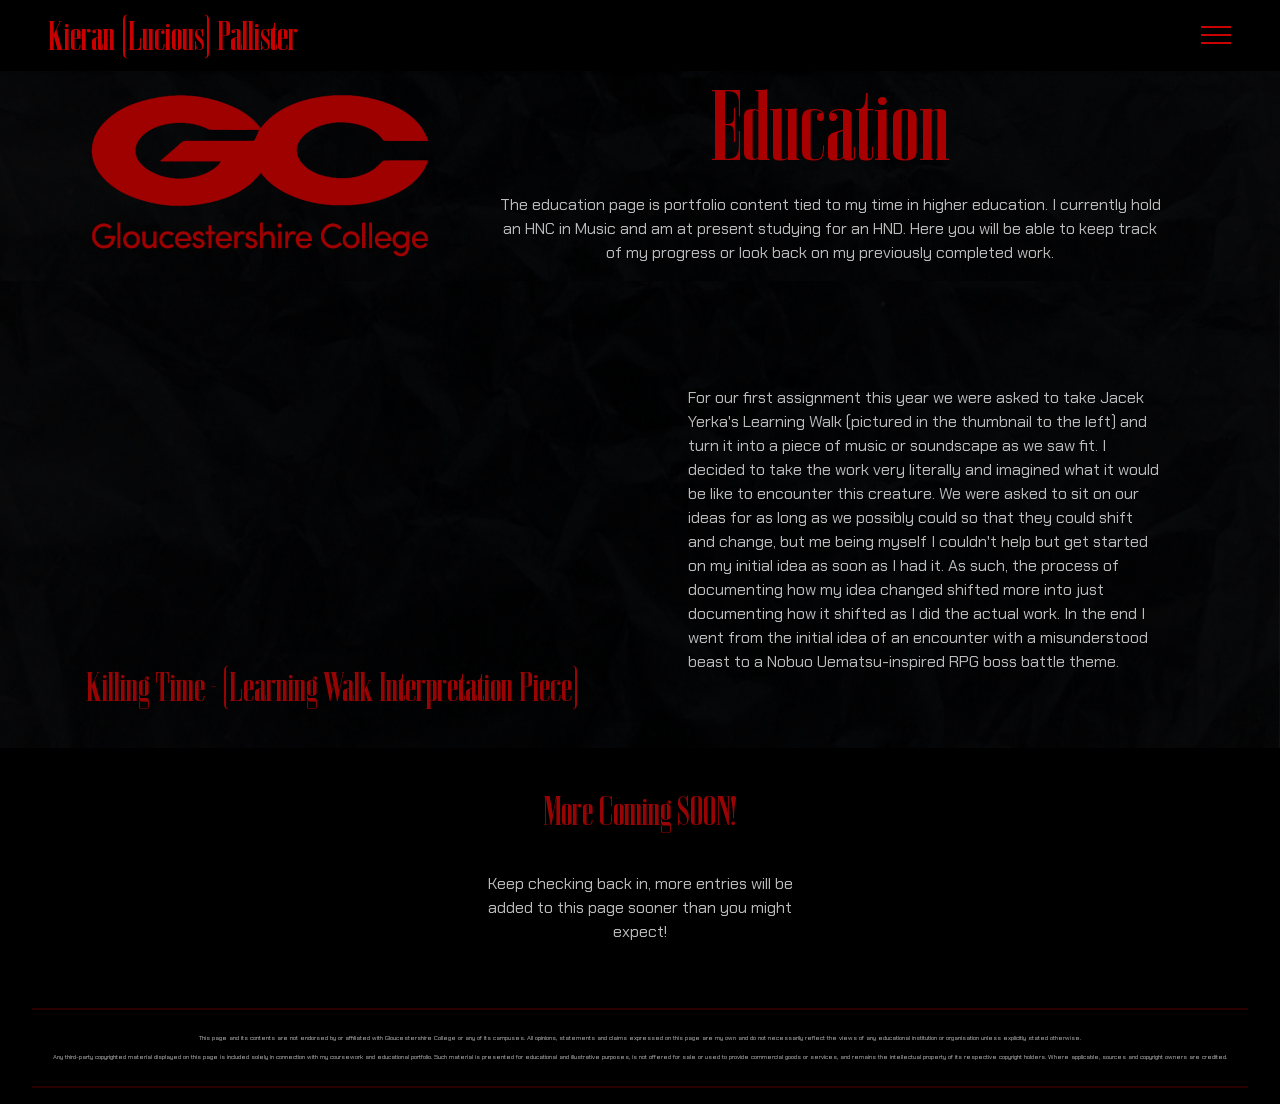
==== Education.html @ 6391ea25 "Add files via upload" ====
<!DOCTYPE html>
<html  >
<head>
  <!-- Site made with Mobirise Website Builder v6.1.12, https://mobirise.com -->
  <meta charset="UTF-8">
  <meta http-equiv="X-UA-Compatible" content="IE=edge">
  <meta name="generator" content="Mobirise v6.1.12, mobirise.com">
  <meta name="viewport" content="width=device-width, initial-scale=1, minimum-scale=1">
  <link rel="shortcut icon" href="assets/images/still20of20me20idk-1266x1379-128x139.png" type="image/x-icon">
  <meta name="description" content="">
  
  
  <title>Kieran (Lucious) Pallister - Education</title>
  <link rel="stylesheet" href="assets/bootstrap/css/bootstrap.min.css">
  <link rel="stylesheet" href="assets/parallax/jarallax.css">
  <link rel="stylesheet" href="assets/animatecss/animate.css">
  <link rel="stylesheet" href="assets/dropdown/css/style.css">
  <link rel="stylesheet" href="assets/socicon/css/styles.css">
  <link rel="stylesheet" href="assets/theme/css/style.css">
  <link href="assets/fonts/style.css" rel="stylesheet">
  <link rel="preload" href="https://fonts.googleapis.com/css?family=Lexend:100,200,300,400,500,600,700,800,900&display=swap" as="style" onload="this.onload=null;this.rel='stylesheet'">
  <noscript><link rel="stylesheet" href="https://fonts.googleapis.com/css?family=Lexend:100,200,300,400,500,600,700,800,900&display=swap"></noscript>
  <link rel="preload" href="https://fonts.googleapis.com/css?family=Chakra+Petch:300,300i,400,400i,500,500i,600,600i,700,700i&display=swap" as="style" onload="this.onload=null;this.rel='stylesheet'">
  <noscript><link rel="stylesheet" href="https://fonts.googleapis.com/css?family=Chakra+Petch:300,300i,400,400i,500,500i,600,600i,700,700i&display=swap"></noscript>
  <link rel="preload" as="style" href="assets/mobirise/css/mbr-additional.css?v=nL3v9L"><link rel="stylesheet" href="assets/mobirise/css/mbr-additional.css?v=nL3v9L" type="text/css">

  
  
  
</head>
<body>
  
  <section data-bs-version="5.1" class="menu menu1 cid-vyr5ppxVl5" once="menu" id="menu1-t">
    

    <nav class="navbar navbar-dropdown collapsed">
        <div class="container-fluid">
            <div class="navbar-brand">
                
                <span class="navbar-caption-wrap"><a class="navbar-caption text-primary smaller-title">Kieran (Lucious) Pallister</a></span>
            </div>
            <button class="navbar-toggler" type="button" data-toggle="collapse" data-bs-toggle="collapse" data-target="#navbarSupportedContent" data-bs-target="#navbarSupportedContent" aria-controls="navbarNavAltMarkup" aria-expanded="false" aria-label="Toggle navigation">
                <div class="hamburger">
                    <span></span>
                    <span></span>
                    <span></span>
                    <span></span>
                </div>
            </button>
            <div class="collapse navbar-collapse" id="navbarSupportedContent">
                <ul class="navbar-nav nav-dropdown nav-right" data-app-modern-menu="true"><li class="nav-item"><a class="nav-link link text-primary display-7" href="index.html">Home</a></li>
                    <li class="nav-item"><a class="nav-link link text-primary display-7" href="Portfolio.html">Portfolio</a></li><li class="nav-item"><a class="nav-link link text-primary display-7" href="Education.html">Education</a></li></ul>
                
                
            </div>
        </div>
    </nav>
</section>

<section data-bs-version="5.1" class="header11 cid-vyrg77i2IG" id="header11-11">

    

    
    <div class="mbr-overlay" style="opacity: 0.7; background-color: rgb(0, 0, 0);"></div>

    <div class="container">
        <div class="row justify-content-center">
            <div class="col-12 col-md-4 image-wrapper">
                <img class="w-100" src="assets/images/red20gloscol20logo-696x342.webp" alt="Mobirise Website Builder">
            </div>
            <div class="col-12 col-md">
                <div class="text-wrapper text-center">
                    <h1 class="mbr-section-title mbr-fonts-style mb-3 display-1">
                        <strong>Education</strong></h1>
                    <p class="mbr-text mbr-fonts-style display-7">The education page is portfolio content tied to my time in higher education. I currently hold an HNC in Music and am at present studying for an HND. Here you will be able to keep track of my progress or look back on my previously completed work.</p>
                    
                </div>
            </div>
        </div>
    </div>
</section>

<section data-bs-version="5.1" class="video4 cid-vyr5ppi8kn mbr-parallax-background" id="video4-s">
    
    
    <div class="mbr-overlay" style="opacity: 0.7; background-color: rgb(0, 0, 0);"></div>
    <div class="container">
        <div class="title-wrapper mb-5">
            
        </div>
        <div class="row align-items-center">
            <div class="col-12 col-lg-6 video-block">
                <div class="video-wrapper"><iframe class="mbr-embedded-video" src="https://www.youtube.com/embed/P7CP926nha8?rel=0&amp;amp;&amp;showinfo=0&amp;autoplay=0&amp;loop=1&amp;playlist=P7CP926nha8" width="1280" height="720" frameborder="0" allowfullscreen></iframe></div>
                <p class="mbr-description pt-2 mbr-fonts-style smaller-title">Killing Time - (Learning Walk Interpretation Piece)</p>
            </div>
            <div class="col-12 col-lg">
                <div class="text-wrapper">
                    
                    <p class="mbr-text mbr-fonts-style display-7">For our first assignment this year we were asked to take Jacek Yerka's Learning Walk (pictured in the thumbnail to the left) and turn it into a piece of music or soundscape as we saw fit. I decided to take the work very literally and imagined what it would be like to encounter this creature. We were asked to sit on our ideas for as long as we possibly could so that they could shift and change, but me being myself I couldn't help but get started on my initial idea as soon as I had it. As such, the process of documenting how my idea changed shifted more into just documenting how it shifted as I did the actual work. In the end I went from the initial idea of an encounter with a misunderstood beast to a Nobuo Uematsu-inspired RPG boss battle theme.</p>
                </div>
            </div>
        </div>
    </div>
</section>

<section data-bs-version="5.1" class="content4 cid-vyriwwoJQf" id="content4-12">
    

    
    
    <div class="container">
        <div class="row justify-content-center">
            <div class="title col-md-12 col-lg-4">
                <h3 class="mbr-section-title mbr-fonts-style align-center mb-4 smaller-title"><strong>More Coming SOON!</strong></h3>
                <h4 class="mbr-section-subtitle align-center mbr-fonts-style mb-4 display-7">Keep checking back in, more entries will be added to this page sooner than you might expect!</h4>
                
            </div>
        </div>
    </div>
</section>

<section data-bs-version="5.1" class="content6 cid-vyrdEndPKP" id="content6-10">
    
    <div class="container-fluid">
        <div class="row justify-content-center">
            <div class="col-md-12 col-lg-12">
                <hr class="line">
                <p class="mbr-text align-center mbr-fonts-style my-4 legal-text">This page and its contents are not endorsed by or affiliated with Gloucestershire College or any of its campuses. All opinions, statements and claims expressed on this page are my own and do not necessarily reflect the views of any educational institution or organisation unless explicitly stated otherwise.
<br>
<br>Any third-party copyrighted material displayed on this page is included solely in connection with my coursework and educational portfolio. Such material is presented for educational and illustrative purposes, is not offered for sale or used to provide commercial goods or services, and remains the intellectual property of its respective copyright holders. Where applicable, sources and copyright owners are credited.</p>
                <hr class="line">
            </div>
        </div>
    </div>
</section><script src="assets/bootstrap/js/bootstrap.bundle.min.js"></script>  <script src="assets/parallax/jarallax.js"></script>  <script src="assets/smoothscroll/smooth-scroll.js"></script>  <script src="assets/ytplayer/index.js"></script>  <script src="assets/playervimeo/vimeo_player.js"></script>  <script src="assets/dropdown/js/navbar-dropdown.js"></script>  <script src="assets/theme/js/script.js"></script>  
  
  
 <div id="scrollToTop" class="scrollToTop mbr-arrow-up"><a style="text-align: center;"><i class="mbr-arrow-up-icon mbr-arrow-up-icon-cm cm-icon cm-icon-smallarrow-up"></i></a></div>
    <input name="animation" type="hidden">
  </body>
</html>
---- assets/parallax/jarallax.css ----
.jarallax {
    position: relative;
    z-index: 0;
}
.jarallax > .jarallax-img {
    position: absolute;
    object-fit: cover;
    /* support for plugin https://github.com/bfred-it/object-fit-images */
    font-family: 'object-fit: cover;';
    top: 0;
    left: 0;
    width: 100%;
    height: 100%;
    z-index: -1;
}
---- assets/dropdown/css/style.css ----
.navbar-dropdown {
  left: 0;
  padding: 0;
  position: absolute;
  right: 0;
  top: 0;
  transition: all 0.45s ease;
  z-index: 1030;
  background: #282828; }
  .navbar-dropdown .navbar-logo {
    margin-right: 0.8rem;
    transition: margin 0.3s ease-in-out;
    vertical-align: middle; }
    .navbar-dropdown .navbar-logo img {
      height: 3.125rem;
      transition: all 0.3s ease-in-out; }
    .navbar-dropdown .navbar-logo.mbr-iconfont {
      font-size: 3.125rem;
      line-height: 3.125rem; }
  .navbar-dropdown .navbar-caption {
    font-weight: 700;
    white-space: normal;
    vertical-align: -4px;
    line-height: 3.125rem !important; }
    .navbar-dropdown .navbar-caption, .navbar-dropdown .navbar-caption:hover {
      color: inherit;
      text-decoration: none; }
  .navbar-dropdown .mbr-iconfont + .navbar-caption {
    vertical-align: -1px; }
  .navbar-dropdown.navbar-fixed-top {
    position: fixed; }
  .navbar-dropdown .navbar-brand span {
    vertical-align: -4px; }
  .navbar-dropdown.bg-color.transparent {
    background: none; }
  .navbar-dropdown.navbar-short .navbar-brand {
    padding: 0.625rem 0; }
    .navbar-dropdown.navbar-short .navbar-brand span {
      vertical-align: -1px; }
  .navbar-dropdown.navbar-short .navbar-caption {
    line-height: 2.375rem !important;
    vertical-align: -2px; }
  .navbar-dropdown.navbar-short .navbar-logo {
    margin-right: 0.5rem; }
    .navbar-dropdown.navbar-short .navbar-logo img {
      height: 2.375rem; }
    .navbar-dropdown.navbar-short .navbar-logo.mbr-iconfont {
      font-size: 2.375rem;
      line-height: 2.375rem; }
  .navbar-dropdown.navbar-short .mbr-table-cell {
    height: 3.625rem; }
  .navbar-dropdown .navbar-close {
    left: 0.6875rem;
    position: fixed;
    top: 0.75rem;
    z-index: 1000; }
  .navbar-dropdown .hamburger-icon {
    content: "";
    display: inline-block;
    vertical-align: middle;
    width: 16px;
    -webkit-box-shadow: 0 -6px 0 1px #282828,0 0 0 1px #282828,0 6px 0 1px #282828;
    -moz-box-shadow: 0 -6px 0 1px #282828,0 0 0 1px #282828,0 6px 0 1px #282828;
    box-shadow: 0 -6px 0 1px #282828,0 0 0 1px #282828,0 6px 0 1px #282828; }

.dropdown-menu .dropdown-toggle[data-toggle="dropdown-submenu"]::after {
  border-bottom: 0.35em solid transparent;
  border-left: 0.35em solid;
  border-right: 0;
  border-top: 0.35em solid transparent;
  margin-left: 0.3rem; }

.dropdown-menu .dropdown-item:focus {
  outline: 0; }

.nav-dropdown {
  font-size: 0.75rem;
  font-weight: 500;
  height: auto !important; }
  .nav-dropdown .nav-btn {
    padding-left: 1rem; }
  .nav-dropdown .link {
    margin: .667em 1.667em;
    font-weight: 500;
    padding: 0;
    transition: color .2s ease-in-out; }
    .nav-dropdown .link.dropdown-toggle {
      margin-right: 2.583em; }
      .nav-dropdown .link.dropdown-toggle::after {
        margin-left: .25rem;
        border-top: 0.35em solid;
        border-right: 0.35em solid transparent;
        border-left: 0.35em solid transparent;
        border-bottom: 0; }
      .nav-dropdown .link.dropdown-toggle[aria-expanded="true"] {
        margin: 0;
        padding: 0.667em 3.263em  0.667em 1.667em; }
  .nav-dropdown .link::after,
  .nav-dropdown .dropdown-item::after {
    color: inherit; }
  .nav-dropdown .btn {
    font-size: 0.75rem;
    font-weight: 700;
    letter-spacing: 0;
    margin-bottom: 0;
    padding-left: 1.25rem;
    padding-right: 1.25rem; }
  .nav-dropdown .dropdown-menu {
    border-radius: 0;
    border: 0;
    left: 0;
    margin: 0;
    padding-bottom: 1.25rem;
    padding-top: 1.25rem;
    position: relative; }
  .nav-dropdown .dropdown-submenu {
    margin-left: 0.125rem;
    top: 0; }
  .nav-dropdown .dropdown-item {
    font-weight: 500;
    line-height: 2;
    padding: 0.3846em 4.615em 0.3846em 1.5385em;
    position: relative;
    transition: color .2s ease-in-out, background-color .2s ease-in-out; }
    .nav-dropdown .dropdown-item::after {
      margin-top: -0.3077em;
      position: absolute;
      right: 1.1538em;
      top: 50%; }
    .nav-dropdown .dropdown-item:focus, .nav-dropdown .dropdown-item:hover {
      background: none; }

@media (max-width: 767px) {
  .nav-dropdown.navbar-toggleable-sm {
    bottom: 0;
    display: none;
    left: 0;
    overflow-x: hidden;
    position: fixed;
    top: 0;
    transform: translateX(-100%);
    -ms-transform: translateX(-100%);
    -webkit-transform: translateX(-100%);
    width: 18.75rem;
    z-index: 999; } }
.nav-dropdown.navbar-toggleable-xl {
  bottom: 0;
  display: none;
  left: 0;
  overflow-x: hidden;
  position: fixed;
  top: 0;
  transform: translateX(-100%);
  -ms-transform: translateX(-100%);
  -webkit-transform: translateX(-100%);
  width: 18.75rem;
  z-index: 999; }

.nav-dropdown-sm {
  display: block !important;
  overflow-x: hidden;
  overflow: auto;
  padding-top: 3.875rem; }
  .nav-dropdown-sm::after {
    content: "";
    display: block;
    height: 3rem;
    width: 100%; }
  .nav-dropdown-sm.collapse.in ~ .navbar-close {
    display: block !important; }
  .nav-dropdown-sm.collapsing, .nav-dropdown-sm.collapse.in {
    transform: translateX(0);
    -ms-transform: translateX(0);
    -webkit-transform: translateX(0);
    transition: all 0.25s ease-out;
    -webkit-transition: all 0.25s ease-out;
    background: #282828; }
  .nav-dropdown-sm.collapsing[aria-expanded="false"] {
    transform: translateX(-100%);
    -ms-transform: translateX(-100%);
    -webkit-transform: translateX(-100%); }
  .nav-dropdown-sm .nav-item {
    display: block;
    margin-left: 0 !important;
    padding-left: 0; }
  .nav-dropdown-sm .link,
  .nav-dropdown-sm .dropdown-item {
    border-top: 1px dotted rgba(255, 255, 255, 0.1);
    font-size: 0.8125rem;
    line-height: 1.6;
    margin: 0 !important;
    padding: 0.875rem 2.4rem 0.875rem 1.5625rem !important;
    position: relative;
    white-space: normal; }
    .nav-dropdown-sm .link:focus, .nav-dropdown-sm .link:hover,
    .nav-dropdown-sm .dropdown-item:focus,
    .nav-dropdown-sm .dropdown-item:hover {
      background: rgba(0, 0, 0, 0.2) !important;
      color: #c0a375; }
  .nav-dropdown-sm .nav-btn {
    position: relative;
    padding: 1.5625rem 1.5625rem 0 1.5625rem; }
    .nav-dropdown-sm .nav-btn::before {
      border-top: 1px dotted rgba(255, 255, 255, 0.1);
      content: "";
      left: 0;
      position: absolute;
      top: 0;
      width: 100%; }
    .nav-dropdown-sm .nav-btn + .nav-btn {
      padding-top: 0.625rem; }
      .nav-dropdown-sm .nav-btn + .nav-btn::before {
        display: none; }
  .nav-dropdown-sm .btn {
    padding: 0.625rem 0; }
  .nav-dropdown-sm .dropdown-toggle[data-toggle="dropdown-submenu"]::after {
    margin-left: .25rem;
    border-top: 0.35em solid;
    border-right: 0.35em solid transparent;
    border-left: 0.35em solid transparent;
    border-bottom: 0; }
  .nav-dropdown-sm .dropdown-toggle[data-toggle="dropdown-submenu"][aria-expanded="true"]::after {
    border-top: 0;
    border-right: 0.35em solid transparent;
    border-left: 0.35em solid transparent;
    border-bottom: 0.35em solid; }
  .nav-dropdown-sm .dropdown-menu {
    margin: 0;
    padding: 0;
    position: relative;
    top: 0;
    left: 0;
    width: 100%;
    border: 0;
    float: none;
    border-radius: 0;
    background: none; }
  .nav-dropdown-sm .dropdown-submenu {
    left: 100%;
    margin-left: 0.125rem;
    margin-top: -1.25rem;
    top: 0; }

.navbar-toggleable-sm .nav-dropdown .dropdown-menu {
  position: absolute; }

.navbar-toggleable-sm .nav-dropdown .dropdown-submenu {
  left: 100%;
  margin-left: 0.125rem;
  margin-top: -1.25rem;
  top: 0; }

.navbar-toggleable-sm.opened .nav-dropdown .dropdown-menu {
  position: relative; }

.navbar-toggleable-sm.opened .nav-dropdown .dropdown-submenu {
  left: 0;
  margin-left: 00rem;
  margin-top: 0rem;
  top: 0; }

.is-builder .nav-dropdown.collapsing {
  transition: none !important; }
---- assets/socicon/css/styles.css ----
@charset "UTF-8";

@font-face {
  font-family: 'Socicon';
  src:  url('../fonts/socicon.eot');
  src:  url('../fonts/socicon.eot?#iefix') format('embedded-opentype'),
    url('../fonts/socicon.woff2') format('woff2'),
    url('../fonts/socicon.ttf') format('truetype'),
    url('../fonts/socicon.woff') format('woff'),
    url('../fonts/socicon.svg#socicon') format('svg');
  font-weight: normal;
  font-style: normal;
  font-display: swap;
}

[data-icon]:before {
  font-family: "socicon" !important;
  content: attr(data-icon);
  font-style: normal !important;
  font-weight: normal !important;
  font-variant: normal !important;
  text-transform: none !important;
  speak: none;
  line-height: 1;
  -webkit-font-smoothing: antialiased;
  -moz-osx-font-smoothing: grayscale;
}

[class^="socicon-"], [class*=" socicon-"] {
  /* use !important to prevent issues with browser extensions that change fonts */
  font-family: 'Socicon' !important;
  speak: none;
  font-style: normal;
  font-weight: normal;
  font-variant: normal;
  text-transform: none;
  line-height: 1;

  /* Better Font Rendering =========== */
  -webkit-font-smoothing: antialiased;
  -moz-osx-font-smoothing: grayscale;
}

.socicon-500px:before {
  content: "\e000";
}
.socicon-8tracks:before {
  content: "\e001";
}
.socicon-airbnb:before {
  content: "\e002";
}
.socicon-alliance:before {
  content: "\e003";
}
.socicon-amazon:before {
  content: "\e004";
}
.socicon-amplement:before {
  content: "\e005";
}
.socicon-android:before {
  content: "\e006";
}
.socicon-angellist:before {
  content: "\e007";
}
.socicon-apple:before {
  content: "\e008";
}
.socicon-appnet:before {
  content: "\e009";
}
.socicon-baidu:before {
  content: "\e00a";
}
.socicon-bandcamp:before {
  content: "\e00b";
}
.socicon-battlenet:before {
  content: "\e00c";
}
.socicon-mixer:before {
  content: "\e00d";
}
.socicon-bebee:before {
  content: "\e00e";
}
.socicon-bebo:before {
  content: "\e00f";
}
.socicon-behance:before {
  content: "\e010";
}
.socicon-blizzard:before {
  content: "\e011";
}
.socicon-blogger:before {
  content: "\e012";
}
.socicon-buffer:before {
  content: "\e013";
}
.socicon-chrome:before {
  content: "\e014";
}
.socicon-coderwall:before {
  content: "\e015";
}
.socicon-curse:before {
  content: "\e016";
}
.socicon-dailymotion:before {
  content: "\e017";
}
.socicon-deezer:before {
  content: "\e018";
}
.socicon-delicious:before {
  content: "\e019";
}
.socicon-deviantart:before {
  content: "\e01a";
}
.socicon-diablo:before {
  content: "\e01b";
}
.socicon-digg:before {
  content: "\e01c";
}
.socicon-discord:before {
  content: "\e01d";
}
.socicon-disqus:before {
  content: "\e01e";
}
.socicon-douban:before {
  content: "\e01f";
}
.socicon-draugiem:before {
  content: "\e020";
}
.socicon-dribbble:before {
  content: "\e021";
}
.socicon-drupal:before {
  content: "\e022";
}
.socicon-ebay:before {
  content: "\e023";
}
.socicon-ello:before {
  content: "\e024";
}
.socicon-endomodo:before {
  content: "\e025";
}
.socicon-envato:before {
  content: "\e026";
}
.socicon-etsy:before {
  content: "\e027";
}
.socicon-facebook:before {
  content: "\e028";
}
.socicon-feedburner:before {
  content: "\e029";
}
.socicon-filmweb:before {
  content: "\e02a";
}
.socicon-firefox:before {
  content: "\e02b";
}
.socicon-flattr:before {
  content: "\e02c";
}
.socicon-flickr:before {
  content: "\e02d";
}
.socicon-formulr:before {
  content: "\e02e";
}
.socicon-forrst:before {
  content: "\e02f";
}
.socicon-foursquare:before {
  content: "\e030";
}
.socicon-friendfeed:before {
  content: "\e031";
}
.socicon-github:before {
  content: "\e032";
}
.socicon-goodreads:before {
  content: "\e033";
}
.socicon-google:before {
  content: "\e034";
}
.socicon-googlescholar:before {
  content: "\e035";
}
.socicon-googlegroups:before {
  content: "\e036";
}
.socicon-googlephotos:before {
  content: "\e037";
}
.socicon-googleplus:before {
  content: "\e038";
}
.socicon-grooveshark:before {
  content: "\e039";
}
.socicon-hackerrank:before {
  content: "\e03a";
}
.socicon-hearthstone:before {
  content: "\e03b";
}
.socicon-hellocoton:before {
  content: "\e03c";
}
.socicon-heroes:before {
  content: "\e03d";
}
.socicon-smashcast:before {
  content: "\e03e";
}
.socicon-horde:before {
  content: "\e03f";
}
.socicon-houzz:before {
  content: "\e040";
}
.socicon-icq:before {
  content: "\e041";
}
.socicon-identica:before {
  content: "\e042";
}
.socicon-imdb:before {
  content: "\e043";
}
.socicon-instagram:before {
  content: "\e044";
}
.socicon-issuu:before {
  content: "\e045";
}
.socicon-istock:before {
  content: "\e046";
}
.socicon-itunes:before {
  content: "\e047";
}
.socicon-keybase:before {
  content: "\e048";
}
.socicon-lanyrd:before {
  content: "\e049";
}
.socicon-lastfm:before {
  content: "\e04a";
}
.socicon-line:before {
  content: "\e04b";
}
.socicon-linkedin:before {
  content: "\e04c";
}
.socicon-livejournal:before {
  content: "\e04d";
}
.socicon-lyft:before {
  content: "\e04e";
}
.socicon-macos:before {
  content: "\e04f";
}
.socicon-mail:before {
  content: "\e050";
}
.socicon-medium:before {
  content: "\e051";
}
.socicon-meetup:before {
  content: "\e052";
}
.socicon-mixcloud:before {
  content: "\e053";
}
.socicon-modelmayhem:before {
  content: "\e054";
}
.socicon-mumble:before {
  content: "\e055";
}
.socicon-myspace:before {
  content: "\e056";
}
.socicon-newsvine:before {
  content: "\e057";
}
.socicon-nintendo:before {
  content: "\e058";
}
.socicon-npm:before {
  content: "\e059";
}
.socicon-odnoklassniki:before {
  content: "\e05a";
}
.socicon-openid:before {
  content: "\e05b";
}
.socicon-opera:before {
  content: "\e05c";
}
.socicon-outlook:before {
  content: "\e05d";
}
.socicon-overwatch:before {
  content: "\e05e";
}
.socicon-patreon:before {
  content: "\e05f";
}
.socicon-paypal:before {
  content: "\e060";
}
.socicon-periscope:before {
  content: "\e061";
}
.socicon-persona:before {
  content: "\e062";
}
.socicon-pinterest:before {
  content: "\e063";
}
.socicon-play:before {
  content: "\e064";
}
.socicon-player:before {
  content: "\e065";
}
.socicon-playstation:before {
  content: "\e066";
}
.socicon-pocket:before {
  content: "\e067";
}
.socicon-qq:before {
  content: "\e068";
}
.socicon-quora:before {
  content: "\e069";
}
.socicon-raidcall:before {
  content: "\e06a";
}
.socicon-ravelry:before {
  content: "\e06b";
}
.socicon-reddit:before {
  content: "\e06c";
}
.socicon-renren:before {
  content: "\e06d";
}
.socicon-researchgate:before {
  content: "\e06e";
}
.socicon-residentadvisor:before {
  content: "\e06f";
}
.socicon-reverbnation:before {
  content: "\e070";
}
.socicon-rss:before {
  content: "\e071";
}
.socicon-sharethis:before {
  content: "\e072";
}
.socicon-skype:before {
  content: "\e073";
}
.socicon-slideshare:before {
  content: "\e074";
}
.socicon-smugmug:before {
  content: "\e075";
}
.socicon-snapchat:before {
  content: "\e076";
}
.socicon-songkick:before {
  content: "\e077";
}
.socicon-soundcloud:before {
  content: "\e078";
}
.socicon-spotify:before {
  content: "\e079";
}
.socicon-stackexchange:before {
  content: "\e07a";
}
.socicon-stackoverflow:before {
  content: "\e07b";
}
.socicon-starcraft:before {
  content: "\e07c";
}
.socicon-stayfriends:before {
  content: "\e07d";
}
.socicon-steam:before {
  content: "\e07e";
}
.socicon-storehouse:before {
  content: "\e07f";
}
.socicon-strava:before {
  content: "\e080";
}
.socicon-streamjar:before {
  content: "\e081";
}
.socicon-stumbleupon:before {
  content: "\e082";
}
.socicon-swarm:before {
  content: "\e083";
}
.socicon-teamspeak:before {
  content: "\e084";
}
.socicon-teamviewer:before {
  content: "\e085";
}
.socicon-technorati:before {
  content: "\e086";
}
.socicon-telegram:before {
  content: "\e087";
}
.socicon-tripadvisor:before {
  content: "\e088";
}
.socicon-tripit:before {
  content: "\e089";
}
.socicon-triplej:before {
  content: "\e08a";
}
.socicon-tumblr:before {
  content: "\e08b";
}
.socicon-twitch:before {
  content: "\e08c";
}
.socicon-twitter:before {
  content: "\e08d";
}
.socicon-uber:before {
  content: "\e08e";
}
.socicon-ventrilo:before {
  content: "\e08f";
}
.socicon-viadeo:before {
  content: "\e090";
}
.socicon-viber:before {
  content: "\e091";
}
.socicon-viewbug:before {
  content: "\e092";
}
.socicon-vimeo:before {
  content: "\e093";
}
.socicon-vine:before {
  content: "\e094";
}
.socicon-vkontakte:before {
  content: "\e095";
}
.socicon-warcraft:before {
  content: "\e096";
}
.socicon-wechat:before {
  content: "\e097";
}
.socicon-weibo:before {
  content: "\e098";
}
.socicon-whatsapp:before {
  content: "\e099";
}
.socicon-wikipedia:before {
  content: "\e09a";
}
.socicon-windows:before {
  content: "\e09b";
}
.socicon-wordpress:before {
  content: "\e09c";
}
.socicon-wykop:before {
  content: "\e09d";
}
.socicon-xbox:before {
  content: "\e09e";
}
.socicon-xing:before {
  content: "\e09f";
}
.socicon-yahoo:before {
  content: "\e0a0";
}
.socicon-yammer:before {
  content: "\e0a1";
}
.socicon-yandex:before {
  content: "\e0a2";
}
.socicon-yelp:before {
  content: "\e0a3";
}
.socicon-younow:before {
  content: "\e0a4";
}
.socicon-youtube:before {
  content: "\e0a5";
}
.socicon-zapier:before {
  content: "\e0a6";
}
.socicon-zerply:before {
  content: "\e0a7";
}
.socicon-zomato:before {
  content: "\e0a8";
}
.socicon-zynga:before {
  content: "\e0a9";
}
.socicon-bluesky:before {
  content: "\e0aa";
}
.socicon-threads:before {
  content: "\e0ab";
}
.socicon-spreadshirt:before {
  content: "\e901";
}
.socicon-gamejolt:before {
  content: "\e902";
}
.socicon-trello:before {
  content: "\e903";
}
.socicon-tunein:before {
  content: "\e904";
}
.socicon-bloglovin:before {
  content: "\e905";
}
.socicon-gamewisp:before {
  content: "\e906";
}
.socicon-messenger:before {
  content: "\e907";
}
.socicon-pandora:before {
  content: "\e908";
}
.socicon-augment:before {
  content: "\e909";
}
.socicon-bitbucket:before {
  content: "\e90a";
}
.socicon-fyuse:before {
  content: "\e90b";
}
.socicon-yt-gaming:before {
  content: "\e90c";
}
.socicon-sketchfab:before {
  content: "\e90d";
}
.socicon-mobcrush:before {
  content: "\e90e";
}
.socicon-microsoft:before {
  content: "\e90f";
}
.socicon-realtor:before {
  content: "\e910";
}
.socicon-tidal:before {
  content: "\e911";
}
.socicon-qobuz:before {
  content: "\e912";
}
.socicon-natgeo:before {
  content: "\e913";
}
.socicon-mastodon:before {
  content: "\e914";
}
.socicon-unsplash:before {
  content: "\e915";
}
.socicon-homeadvisor:before {
  content: "\e916";
}
.socicon-angieslist:before {
  content: "\e917";
}
.socicon-codepen:before {
  content: "\e918";
}
.socicon-slack:before {
  content: "\e919";
}
.socicon-openaigym:before {
  content: "\e91a";
}
.socicon-logmein:before {
  content: "\e91b";
}
.socicon-fiverr:before {
  content: "\e91c";
}
.socicon-gotomeeting:before {
  content: "\e91d";
}
.socicon-aliexpress:before {
  content: "\e91e";
}
.socicon-guru:before {
  content: "\e91f";
}
.socicon-appstore:before {
  content: "\e920";
}
.socicon-homes:before {
  content: "\e921";
}
.socicon-zoom:before {
  content: "\e922";
}
.socicon-alibaba:before {
  content: "\e923";
}
.socicon-craigslist:before {
  content: "\e924";
}
.socicon-wix:before {
  content: "\e925";
}
.socicon-redfin:before {
  content: "\e926";
}
.socicon-googlecalendar:before {
  content: "\e927";
}
.socicon-shopify:before {
  content: "\e928";
}
.socicon-freelancer:before {
  content: "\e929";
}
.socicon-seedrs:before {
  content: "\e92a";
}
.socicon-bing:before {
  content: "\e92b";
}
.socicon-doodle:before {
  content: "\e92c";
}
.socicon-bonanza:before {
  content: "\e92d";
}
.socicon-squarespace:before {
  content: "\e92e";
}
.socicon-toptal:before {
  content: "\e92f";
}
.socicon-gust:before {
  content: "\e930";
}
.socicon-ask:before {
  content: "\e931";
}
.socicon-trulia:before {
  content: "\e932";
}
.socicon-loomly:before {
  content: "\e933";
}
.socicon-ghost:before {
  content: "\e934";
}
.socicon-upwork:before {
  content: "\e935";
}
.socicon-fundable:before {
  content: "\e936";
}
.socicon-booking:before {
  content: "\e937";
}
.socicon-googlemaps:before {
  content: "\e938";
}
.socicon-zillow:before {
  content: "\e939";
}
.socicon-niconico:before {
  content: "\e93a";
}
.socicon-toneden:before {
  content: "\e93b";
}
.socicon-crunchbase:before {
  content: "\e93c";
}
.socicon-homefy:before {
  content: "\e93d";
}
.socicon-calendly:before {
  content: "\e93e";
}
.socicon-livemaster:before {
  content: "\e93f";
}
.socicon-udemy:before {
  content: "\e940";
}
.socicon-codered:before {
  content: "\e941";
}
.socicon-origin:before {
  content: "\e942";
}
.socicon-nextdoor:before {
  content: "\e943";
}
.socicon-portfolio:before {
  content: "\e944";
}
.socicon-instructables:before {
  content: "\e945";
}
.socicon-gitlab:before {
  content: "\e946";
}
.socicon-hackernews:before {
  content: "\e947";
}
.socicon-smashwords:before {
  content: "\e948";
}
.socicon-kobo:before {
  content: "\e949";
}
.socicon-bookbub:before {
  content: "\e94a";
}
.socicon-mailru:before {
  content: "\e94b";
}
.socicon-moddb:before {
  content: "\e94c";
}
.socicon-indiedb:before {
  content: "\e94d";
}
.socicon-traxsource:before {
  content: "\e94e";
}
.socicon-gamefor:before {
  content: "\e94f";
}
.socicon-pixiv:before {
  content: "\e950";
}
.socicon-myanimelist:before {
  content: "\e951";
}
.socicon-blackberry:before {
  content: "\e952";
}
.socicon-wickr:before {
  content: "\e953";
}
.socicon-spip:before {
  content: "\e954";
}
.socicon-napster:before {
  content: "\e955";
}
.socicon-beatport:before {
  content: "\e956";
}
.socicon-hackerone:before {
  content: "\e957";
}
.socicon-internet:before {
  content: "\e958";
}
.socicon-ubuntu:before {
  content: "\e959";
}
.socicon-artstation:before {
  content: "\e95a";
}
.socicon-invision:before {
  content: "\e95b";
}
.socicon-torial:before {
  content: "\e95c";
}
.socicon-collectorz:before {
  content: "\e95d";
}
.socicon-seenthis:before {
  content: "\e95e";
}
.socicon-googleplaymusic:before {
  content: "\e95f";
}
.socicon-debian:before {
  content: "\e960";
}
.socicon-filmfreeway:before {
  content: "\e961";
}
.socicon-gnome:before {
  content: "\e962";
}
.socicon-itchio:before {
  content: "\e963";
}
.socicon-jamendo:before {
  content: "\e964";
}
.socicon-mix:before {
  content: "\e965";
}
.socicon-sharepoint:before {
  content: "\e966";
}
.socicon-tinder:before {
  content: "\e967";
}
.socicon-windguru:before {
  content: "\e968";
}
.socicon-cdbaby:before {
  content: "\e969";
}
.socicon-elementaryos:before {
  content: "\e96a";
}
.socicon-stage32:before {
  content: "\e96b";
}
.socicon-tiktok:before {
  content: "\e96c";
}
.socicon-gitter:before {
  content: "\e96d";
}
.socicon-letterboxd:before {
  content: "\e96e";
}
.socicon-threema:before {
  content: "\e96f";
}
.socicon-splice:before {
  content: "\e970";
}
.socicon-metapop:before {
  content: "\e971";
}
.socicon-naver:before {
  content: "\e972";
}
.socicon-remote:before {
  content: "\e973";
}
.socicon-flipboard:before {
  content: "\e974";
}
.socicon-googlehangouts:before {
  content: "\e975";
}
.socicon-dlive:before {
  content: "\e976";
}
.socicon-vsco:before {
  content: "\e977";
}
.socicon-stitcher:before {
  content: "\e978";
}
.socicon-avvo:before {
  content: "\e979";
}
.socicon-redbubble:before {
  content: "\e97a";
}
.socicon-society6:before {
  content: "\e97b";
}
.socicon-zazzle:before {
  content: "\e97c";
}
.socicon-eitaa:before {
  content: "\e97d";
}
.socicon-soroush:before {
  content: "\e97e";
}
.socicon-bale:before {
  content: "\e97f";
}
---- assets/theme/css/style.css ----
@charset "UTF-8";
section {
  background-color: #ffffff;
}

body {
  font-style: normal;
  line-height: 1.5;
  font-weight: 400;
  color: #232323;
  position: relative;
}

button {
  background-color: transparent;
  border-color: transparent;
}

section,
.container,
.container-fluid {
  position: relative;
  word-wrap: break-word;
}

a.mbr-iconfont:hover {
  text-decoration: none;
}

.article .lead p,
.article .lead ul,
.article .lead ol,
.article .lead pre,
.article .lead blockquote {
  margin-bottom: 0;
}

a {
  font-style: normal;
  font-weight: 400;
  cursor: pointer;
}
a, a:hover {
  text-decoration: none;
}

.mbr-section-title {
  font-style: normal;
  line-height: 1.3;
}

.mbr-section-subtitle {
  line-height: 1.3;
}

.mbr-text {
  font-style: normal;
  line-height: 1.7;
}

h1,
h2,
h3,
h4,
h5,
h6,
.display-1,
.display-2,
.display-4,
.display-5,
.display-7,
span,
p,
a {
  line-height: 1;
  word-break: break-word;
  word-wrap: break-word;
  font-weight: 400;
}

b,
strong {
  font-weight: bold;
}

input:-webkit-autofill, input:-webkit-autofill:hover, input:-webkit-autofill:focus, input:-webkit-autofill:active {
  transition-delay: 9999s;
  -webkit-transition-property: background-color, color;
  transition-property: background-color, color;
}

textarea[type=hidden] {
  display: none;
}

section {
  background-position: 50% 50%;
  background-repeat: no-repeat;
  background-size: cover;
}
section .mbr-background-video,
section .mbr-background-video-preview {
  position: absolute;
  bottom: 0;
  left: 0;
  right: 0;
  top: 0;
}

.hidden {
  visibility: hidden;
}

.mbr-z-index20 {
  z-index: 20;
}

/*! Base colors */
.mbr-white {
  color: #ffffff;
}

.mbr-black {
  color: #111111;
}

.mbr-bg-white {
  background-color: #ffffff;
}

.mbr-bg-black {
  background-color: #000000;
}

/*! Text-aligns */
.align-left {
  text-align: left;
}

.align-center {
  text-align: center;
}

.align-right {
  text-align: right;
}

/*! Font-weight  */
.mbr-light {
  font-weight: 300;
}

.mbr-regular {
  font-weight: 400;
}

.mbr-semibold {
  font-weight: 500;
}

.mbr-bold {
  font-weight: 700;
}

/*! Media  */
.media-content {
  flex-basis: 100%;
}

.media-container-row {
  display: flex;
  flex-direction: row;
  flex-wrap: wrap;
  justify-content: center;
  align-content: center;
  align-items: start;
}
.media-container-row .media-size-item {
  width: 400px;
}

.media-container-column {
  display: flex;
  flex-direction: column;
  flex-wrap: wrap;
  justify-content: center;
  align-content: center;
  align-items: stretch;
}
.media-container-column > * {
  width: 100%;
}

@media (min-width: 992px) {
  .media-container-row {
    flex-wrap: nowrap;
  }
}
figure {
  margin-bottom: 0;
  overflow: hidden;
}

figure[mbr-media-size] {
  transition: width 0.1s;
}

img,
iframe {
  display: block;
  width: 100%;
}

.card {
  background-color: transparent;
  border: none;
}

.card-box {
  width: 100%;
}

.card-img {
  text-align: center;
  flex-shrink: 0;
  -webkit-flex-shrink: 0;
}

.media {
  max-width: 100%;
  margin: 0 auto;
}

.mbr-figure {
  align-self: center;
}

.media-container > div {
  max-width: 100%;
}

.mbr-figure img,
.card-img img {
  width: 100%;
}

@media (max-width: 991px) {
  .media-size-item {
    width: auto !important;
  }

  .media {
    width: auto;
  }

  .mbr-figure {
    width: 100% !important;
  }
}
/*! Buttons */
.mbr-section-btn {
  margin-left: -0.6rem;
  margin-right: -0.6rem;
  font-size: 0;
}

.btn {
  font-weight: 600;
  border-width: 1px;
  font-style: normal;
  margin: 0.6rem 0.6rem;
  white-space: normal;
  transition: all 0.2s ease-in-out;
  display: inline-flex;
  align-items: center;
  justify-content: center;
  word-break: break-word;
}

.btn-sm {
  font-weight: 600;
  letter-spacing: 0px;
  transition: all 0.3s ease-in-out;
}

.btn-md {
  font-weight: 600;
  letter-spacing: 0px;
  transition: all 0.3s ease-in-out;
}

.btn-lg {
  font-weight: 600;
  letter-spacing: 0px;
  transition: all 0.3s ease-in-out;
}

.btn-form {
  margin: 0;
}
.btn-form:hover {
  cursor: pointer;
}

nav .mbr-section-btn {
  margin-left: 0rem;
  margin-right: 0rem;
}

/*! Btn icon margin */
.btn .mbr-iconfont,
.btn.btn-sm .mbr-iconfont {
  order: 1;
  cursor: pointer;
  margin-left: 0.5rem;
  vertical-align: sub;
}

.btn.btn-md .mbr-iconfont,
.btn.btn-md .mbr-iconfont {
  margin-left: 0.8rem;
}

.mbr-regular {
  font-weight: 400;
}

.mbr-semibold {
  font-weight: 500;
}

.mbr-bold {
  font-weight: 700;
}

[type=submit] {
  -webkit-appearance: none;
}

/*! Full-screen */
.mbr-fullscreen .mbr-overlay {
  min-height: 100vh;
}

.mbr-fullscreen {
  display: flex;
  display: -moz-flex;
  display: -ms-flex;
  display: -o-flex;
  align-items: center;
  min-height: 100vh;
  padding-top: 3rem;
  padding-bottom: 3rem;
}

/*! Map */
.map {
  height: 25rem;
  position: relative;
}
.map iframe {
  width: 100%;
  height: 100%;
}

/*! Scroll to top arrow */
.mbr-arrow-up {
  bottom: 25px;
  right: 90px;
  position: fixed;
  text-align: right;
  z-index: 5000;
  color: #ffffff;
  font-size: 22px;
}

.mbr-arrow-up a {
  background: rgba(0, 0, 0, 0.2);
  border-radius: 50%;
  color: #fff;
  display: inline-block;
  height: 60px;
  width: 60px;
  border: 2px solid #fff;
  outline-style: none !important;
  position: relative;
  text-decoration: none;
  transition: all 0.3s ease-in-out;
  cursor: pointer;
  text-align: center;
}
.mbr-arrow-up a:hover {
  background-color: rgba(0, 0, 0, 0.4);
}
.mbr-arrow-up a i {
  line-height: 60px;
}

.mbr-arrow-up-icon {
  display: block;
  color: #fff;
}

.mbr-arrow-up-icon::before {
  content: "›";
  display: inline-block;
  font-family: serif;
  font-size: 22px;
  line-height: 1;
  font-style: normal;
  position: relative;
  top: 6px;
  left: -4px;
  transform: rotate(-90deg);
}

/*! Arrow Down */
.mbr-arrow {
  position: absolute;
  bottom: 45px;
  left: 50%;
  width: 60px;
  height: 60px;
  cursor: pointer;
  background-color: rgba(80, 80, 80, 0.5);
  border-radius: 50%;
  transform: translateX(-50%);
}
@media (max-width: 767px) {
  .mbr-arrow {
    display: none;
  }
}
.mbr-arrow > a {
  display: inline-block;
  text-decoration: none;
  outline-style: none;
  -webkit-animation: arrowdown 1.7s ease-in-out infinite;
          animation: arrowdown 1.7s ease-in-out infinite;
  color: #ffffff;
}
.mbr-arrow > a > i {
  position: absolute;
  top: -2px;
  left: 15px;
  font-size: 2rem;
}

#scrollToTop a i::before {
  content: "";
  position: absolute;
  display: block;
  border-bottom: 2.5px solid #fff;
  border-left: 2.5px solid #fff;
  width: 27.8%;
  height: 27.8%;
  left: 50%;
  top: 51%;
  transform: translateY(-30%) translateX(-50%) rotate(135deg);
}

@keyframes arrowdown {
  0% {
    transform: translateY(0px);
  }
  50% {
    transform: translateY(-5px);
  }
  100% {
    transform: translateY(0px);
  }
}
@-webkit-keyframes arrowdown {
  0% {
    transform: translateY(0px);
  }
  50% {
    transform: translateY(-5px);
  }
  100% {
    transform: translateY(0px);
  }
}
@media (max-width: 500px) {
  .mbr-arrow-up {
    left: 0;
    right: 0;
    text-align: center;
  }
}
/*Gradients animation*/
@keyframes gradient-animation {
  from {
    background-position: 0% 100%;
    -webkit-animation-timing-function: ease-in-out;
            animation-timing-function: ease-in-out;
  }
  to {
    background-position: 100% 0%;
    -webkit-animation-timing-function: ease-in-out;
            animation-timing-function: ease-in-out;
  }
}
@-webkit-keyframes gradient-animation {
  from {
    background-position: 0% 100%;
    -webkit-animation-timing-function: ease-in-out;
            animation-timing-function: ease-in-out;
  }
  to {
    background-position: 100% 0%;
    -webkit-animation-timing-function: ease-in-out;
            animation-timing-function: ease-in-out;
  }
}
.bg-gradient {
  background-size: 200% 200%;
  animation: gradient-animation 5s infinite alternate;
  -webkit-animation: gradient-animation 5s infinite alternate;
}

.menu .navbar-brand {
  display: -webkit-flex;
}
.menu .navbar-brand span {
  display: flex;
  display: -webkit-flex;
}
.menu .navbar-brand .navbar-caption-wrap {
  display: -webkit-flex;
}
.menu .navbar-brand .navbar-logo img {
  display: -webkit-flex;
  width: auto;
}
@media (min-width: 768px) and (max-width: 991px) {
  .menu .navbar-toggleable-sm .navbar-nav {
    display: -ms-flexbox;
  }
}
@media (max-width: 991px) {
  .menu .navbar-collapse {
    max-height: 93.5vh;
  }
  .menu .navbar-collapse.show {
    overflow: auto;
  }
}
@media (min-width: 992px) {
  .menu .navbar-nav.nav-dropdown {
    display: -webkit-flex;
  }
  .menu .navbar-toggleable-sm .navbar-collapse {
    display: -webkit-flex !important;
  }
  .menu .collapsed .navbar-collapse {
    max-height: 93.5vh;
  }
  .menu .collapsed .navbar-collapse.show {
    overflow: auto;
  }
}
@media (max-width: 767px) {
  .menu .navbar-collapse {
    max-height: 80vh;
  }
}

.nav-link .mbr-iconfont {
  margin-right: 0.5rem;
}

.navbar {
  display: -webkit-flex;
  -webkit-flex-wrap: wrap;
  -webkit-align-items: center;
  -webkit-justify-content: space-between;
}

.navbar-collapse {
  -webkit-flex-basis: 100%;
  -webkit-flex-grow: 1;
  -webkit-align-items: center;
}

.nav-dropdown .link {
  padding: 0.667em 1.667em !important;
  margin: 0 !important;
}

.nav {
  display: -webkit-flex;
  -webkit-flex-wrap: wrap;
}

.row {
  display: -webkit-flex;
  -webkit-flex-wrap: wrap;
}

.justify-content-center {
  -webkit-justify-content: center;
}

.form-inline {
  display: -webkit-flex;
}

.card-wrapper {
  -webkit-flex: 1;
}

.carousel-control {
  z-index: 10;
  display: -webkit-flex;
}

.carousel-controls {
  display: -webkit-flex;
}

.media {
  display: -webkit-flex;
}

.form-group:focus {
  outline: none;
}

.jq-selectbox__select {
  padding: 7px 0;
  position: relative;
}

.jq-selectbox__dropdown {
  overflow: hidden;
  border-radius: 10px;
  position: absolute;
  top: 100%;
  left: 0 !important;
  width: 100% !important;
}

.jq-selectbox__trigger-arrow {
  right: 0;
  transform: translateY(-50%);
}

.jq-selectbox li {
  padding: 1.07em 0.5em;
}

input[type=range] {
  padding-left: 0 !important;
  padding-right: 0 !important;
}

.modal-dialog,
.modal-content {
  height: 100%;
}

.modal-dialog .carousel-inner {
  height: calc(100vh - 1.75rem);
}
@media (max-width: 575px) {
  .modal-dialog .carousel-inner {
    height: calc(100vh - 1rem);
  }
}

.carousel-item {
  text-align: center;
}

.carousel-item img {
  margin: auto;
}

.navbar-toggler {
  align-self: flex-start;
  padding: 0.25rem 0.75rem;
  font-size: 1.25rem;
  line-height: 1;
  background: transparent;
  border: 1px solid transparent;
  border-radius: 0.25rem;
}

.navbar-toggler:focus,
.navbar-toggler:hover {
  text-decoration: none;
  box-shadow: none;
}

.navbar-toggler-icon {
  display: inline-block;
  width: 1.5em;
  height: 1.5em;
  vertical-align: middle;
  content: "";
  background: no-repeat center center;
  background-size: 100% 100%;
}

.navbar-toggler-left {
  position: absolute;
  left: 1rem;
}

.navbar-toggler-right {
  position: absolute;
  right: 1rem;
}

.card-img {
  width: auto;
}

.menu .navbar.collapsed:not(.beta-menu) {
  flex-direction: column;
}

.carousel-item.active,
.carousel-item-next,
.carousel-item-prev {
  display: flex;
}

.note-air-layout .dropup .dropdown-menu,
.note-air-layout .navbar-fixed-bottom .dropdown .dropdown-menu {
  bottom: initial !important;
}

html,
body {
  height: auto;
  min-height: 100vh;
}

.dropup .dropdown-toggle::after {
  display: none;
}

.form-asterisk {
  font-family: initial;
  position: absolute;
  top: -2px;
  font-weight: normal;
}

.form-control-label {
  position: relative;
  cursor: pointer;
  margin-bottom: 0.357em;
  padding: 0;
}

.alert {
  color: #ffffff;
  border-radius: 0;
  border: 0;
  font-size: 1.1rem;
  line-height: 1.5;
  margin-bottom: 1.875rem;
  padding: 1.25rem;
  position: relative;
  text-align: center;
}
.alert.alert-form::after {
  background-color: inherit;
  bottom: -7px;
  content: "";
  display: block;
  height: 14px;
  left: 50%;
  margin-left: -7px;
  position: absolute;
  transform: rotate(45deg);
  width: 14px;
}

.form-control {
  background-color: #ffffff;
  background-clip: border-box;
  color: #232323;
  line-height: 1rem !important;
  height: auto;
  padding: 0.6rem 1.2rem;
  transition: border-color 0.25s ease 0s;
  border: 1px solid transparent !important;
  border-radius: 4px;
  box-shadow: rgba(0, 0, 0, 0.07) 0px 1px 1px 0px, rgba(0, 0, 0, 0.07) 0px 1px 3px 0px, rgba(0, 0, 0, 0.03) 0px 0px 0px 1px;
}
.form-active .form-control:invalid {
  border-color: red;
}

form .row {
  margin-left: -0.6rem;
  margin-right: -0.6rem;
}
form .row [class*=col] {
  padding-left: 0.6rem;
  padding-right: 0.6rem;
}

form .mbr-section-btn {
  margin: 0;
  padding-left: 0.6rem;
  padding-right: 0.6rem;
}

form .btn {
  display: flex;
  padding: 0.6rem 1.2rem;
  margin: 0;
}

form .form-check-input {
  margin-top: 0.5;
}

textarea.form-control {
  line-height: 1.5rem !important;
}

.form-group {
  margin-bottom: 1.2rem;
}

.form-control,
form .btn {
  min-height: 48px;
}

.gdpr-block label span.textGDPR input[name=gdpr] {
  top: 7px;
}

.form-control:focus {
  box-shadow: none;
}

:focus {
  outline: none;
}

.mbr-overlay {
  background-color: #000;
  bottom: 0;
  left: 0;
  opacity: 0.5;
  position: absolute;
  right: 0;
  top: 0;
  z-index: 0;
  pointer-events: none;
}

blockquote {
  font-style: italic;
  padding: 3rem;
  font-size: 1.09rem;
  position: relative;
  border-left: 3px solid;
}

ul,
ol,
pre,
blockquote {
  margin-bottom: 2.3125rem;
}

.mt-4 {
  margin-top: 2rem !important;
}

.mb-4 {
  margin-bottom: 2rem !important;
}

@media (min-width: 992px) {
  .container {
    padding-left: 16px;
    padding-right: 16px;
  }

  .row {
    margin-left: -16px;
    margin-right: -16px;
  }
  .row > [class*=col] {
    padding-left: 16px;
    padding-right: 16px;
  }
}
@media (min-width: 768px) {
  .container-fluid {
    padding-left: 32px;
    padding-right: 32px;
  }
}
@media (min-width: 768px) and (max-width: 991px) {
  .mbr-container {
    padding-left: 32px;
    padding-right: 32px;
  }
}
@media (max-width: 767px) {
  .mbr-container {
    padding-left: 16px;
    padding-right: 16px;
  }
}
.card-wrapper,
.item-wrapper {
  overflow: hidden;
}

.app-video-wrapper > img {
  opacity: 1;
}

.item {
  position: relative;
}

.dropdown-menu .dropdown-menu {
  left: 100%;
}

.dropdown-item + .dropdown-menu {
  display: none;
}

.dropdown-item:hover + .dropdown-menu,
.dropdown-menu:hover {
  display: block;
}

@media (min-aspect-ratio: 16/9) {
  .mbr-video-foreground {
    height: 300% !important;
    top: -100% !important;
  }
}
@media (max-aspect-ratio: 16/9) {
  .mbr-video-foreground {
    width: 300% !important;
    left: -100% !important;
  }
}.engine {
	position: absolute;
	text-indent: -2400px;
	text-align: center;
	padding: 0;
	top: 0;
	left: -2400px;
}
---- assets/fonts/style.css ----
@font-face {
   font-family: 'bodoni-z37.m-compressed-bold (1)';
   font-display: swap;
   src: url('bodoni-z37.m-compressed-bold (1)/font.ttf');
}
---- assets/mobirise/css/mbr-additional.css ----
.btn {
  border-width: 2px;
}
body {
  font-family: Jost;
}
.display-1 {
  font-family: 'bodoni-z37.m-compressed-bold (1)';
  font-size: 6rem;
  line-height: 1.1;
}
.display-1 > .mbr-iconfont {
  font-size: 7.5rem;
}
.display-2 {
  font-family: 'Lexend', sans-serif;
  font-size: 3rem;
  line-height: 1.1;
}
.display-2 > .mbr-iconfont {
  font-size: 3.75rem;
}
.display-4 {
  font-family: 'Lexend', sans-serif;
  font-size: 1.1rem;
  line-height: 1.5;
}
.display-4 > .mbr-iconfont {
  font-size: 1.375rem;
}
.display-5 {
  font-family: 'Lexend', sans-serif;
  font-size: 2rem;
  line-height: 1.5;
}
.display-5 > .mbr-iconfont {
  font-size: 2.5rem;
}
.display-7 {
  font-family: 'Chakra Petch', sans-serif;
  font-size: 1rem;
  line-height: 1.5;
}
.display-7 > .mbr-iconfont {
  font-size: 1.25rem;
}
/* ---- Fluid typography for mobile devices ---- */
/* 1.4 - font scale ratio ( bootstrap == 1.42857 ) */
/* 100vw - current viewport width */
/* (48 - 20)  48 == 48rem == 768px, 20 == 20rem == 320px(minimal supported viewport) */
/* 0.65 - min scale variable, may vary */
@media (max-width: 992px) {
  .display-1 {
    font-size: 4.8rem;
  }
}
@media (max-width: 768px) {
  .display-1 {
    font-size: 4.2rem;
    font-size: calc( 2.75rem + (6 - 2.75) * ((100vw - 20rem) / (48 - 20)));
    line-height: calc( 1.1 * (2.75rem + (6 - 2.75) * ((100vw - 20rem) / (48 - 20))));
  }
  .display-2 {
    font-size: 2.4rem;
    font-size: calc( 1.7rem + (3 - 1.7) * ((100vw - 20rem) / (48 - 20)));
    line-height: calc( 1.3 * (1.7rem + (3 - 1.7) * ((100vw - 20rem) / (48 - 20))));
  }
  .display-4 {
    font-size: 0.88rem;
    font-size: calc( 1.0350000000000001rem + (1.1 - 1.0350000000000001) * ((100vw - 20rem) / (48 - 20)));
    line-height: calc( 1.4 * (1.0350000000000001rem + (1.1 - 1.0350000000000001) * ((100vw - 20rem) / (48 - 20))));
  }
  .display-5 {
    font-size: 1.6rem;
    font-size: calc( 1.35rem + (2 - 1.35) * ((100vw - 20rem) / (48 - 20)));
    line-height: calc( 1.4 * (1.35rem + (2 - 1.35) * ((100vw - 20rem) / (48 - 20))));
  }
  .display-7 {
    font-size: 0.8rem;
    font-size: calc( 1rem + (1 - 1) * ((100vw - 20rem) / (48 - 20)));
    line-height: calc( 1.4 * (1rem + (1 - 1) * ((100vw - 20rem) / (48 - 20))));
  }
}
/* Buttons */
.btn {
  padding: 0.6rem 1.2rem;
  border-radius: 4px;
}
.btn-sm {
  padding: 0.6rem 1.2rem;
  border-radius: 4px;
}
.btn-md {
  padding: 0.6rem 1.2rem;
  border-radius: 4px;
}
.btn-lg {
  padding: 1rem 2.6rem;
  border-radius: 4px;
}
.bg-primary {
  background-color: #c90000 !important;
}
.bg-success {
  background-color: #a80000 !important;
}
.bg-info {
  background-color: #a80000 !important;
}
.bg-warning {
  background-color: #a80000 !important;
}
.bg-danger {
  background-color: #a80000 !important;
}
.btn-primary,
.btn-primary:active {
  background-color: #c90000 !important;
  border-color: #c90000 !important;
  color: #ffffff !important;
  box-shadow: 0 2px 2px 0 rgba(0, 0, 0, 0.2);
}
.btn-primary:hover,
.btn-primary:focus,
.btn-primary.focus,
.btn-primary.active {
  color: #ffffff !important;
  background-color: #720000 !important;
  border-color: #720000 !important;
  box-shadow: 0 2px 5px 0 rgba(0, 0, 0, 0.2);
}
.btn-primary.disabled,
.btn-primary:disabled {
  color: #ffffff !important;
  background-color: #720000 !important;
  border-color: #720000 !important;
}
.btn-secondary,
.btn-secondary:active {
  background-color: #a80000 !important;
  border-color: #a80000 !important;
  color: #ffffff !important;
  box-shadow: 0 2px 2px 0 rgba(0, 0, 0, 0.2);
}
.btn-secondary:hover,
.btn-secondary:focus,
.btn-secondary.focus,
.btn-secondary.active {
  color: #ffffff !important;
  background-color: #510000 !important;
  border-color: #510000 !important;
  box-shadow: 0 2px 5px 0 rgba(0, 0, 0, 0.2);
}
.btn-secondary.disabled,
.btn-secondary:disabled {
  color: #ffffff !important;
  background-color: #510000 !important;
  border-color: #510000 !important;
}
.btn-info,
.btn-info:active {
  background-color: #a80000 !important;
  border-color: #a80000 !important;
  color: #ffffff !important;
  box-shadow: 0 2px 2px 0 rgba(0, 0, 0, 0.2);
}
.btn-info:hover,
.btn-info:focus,
.btn-info.focus,
.btn-info.active {
  color: #ffffff !important;
  background-color: #510000 !important;
  border-color: #510000 !important;
  box-shadow: 0 2px 5px 0 rgba(0, 0, 0, 0.2);
}
.btn-info.disabled,
.btn-info:disabled {
  color: #ffffff !important;
  background-color: #510000 !important;
  border-color: #510000 !important;
}
.btn-success,
.btn-success:active {
  background-color: #a80000 !important;
  border-color: #a80000 !important;
  color: #ffffff !important;
  box-shadow: 0 2px 2px 0 rgba(0, 0, 0, 0.2);
}
.btn-success:hover,
.btn-success:focus,
.btn-success.focus,
.btn-success.active {
  color: #ffffff !important;
  background-color: #510000 !important;
  border-color: #510000 !important;
  box-shadow: 0 2px 5px 0 rgba(0, 0, 0, 0.2);
}
.btn-success.disabled,
.btn-success:disabled {
  color: #ffffff !important;
  background-color: #510000 !important;
  border-color: #510000 !important;
}
.btn-warning,
.btn-warning:active {
  background-color: #a80000 !important;
  border-color: #a80000 !important;
  color: #ffffff !important;
  box-shadow: 0 2px 2px 0 rgba(0, 0, 0, 0.2);
}
.btn-warning:hover,
.btn-warning:focus,
.btn-warning.focus,
.btn-warning.active {
  color: #ffffff !important;
  background-color: #510000 !important;
  border-color: #510000 !important;
  box-shadow: 0 2px 5px 0 rgba(0, 0, 0, 0.2);
}
.btn-warning.disabled,
.btn-warning:disabled {
  color: #ffffff !important;
  background-color: #510000 !important;
  border-color: #510000 !important;
}
.btn-danger,
.btn-danger:active {
  background-color: #a80000 !important;
  border-color: #a80000 !important;
  color: #ffffff !important;
  box-shadow: 0 2px 2px 0 rgba(0, 0, 0, 0.2);
}
.btn-danger:hover,
.btn-danger:focus,
.btn-danger.focus,
.btn-danger.active {
  color: #ffffff !important;
  background-color: #510000 !important;
  border-color: #510000 !important;
  box-shadow: 0 2px 5px 0 rgba(0, 0, 0, 0.2);
}
.btn-danger.disabled,
.btn-danger:disabled {
  color: #ffffff !important;
  background-color: #510000 !important;
  border-color: #510000 !important;
}
.btn-white,
.btn-white:active {
  background-color: #fafafa !important;
  border-color: #fafafa !important;
  color: #7a7a7a !important;
  box-shadow: 0 2px 2px 0 rgba(0, 0, 0, 0.2);
}
.btn-white:hover,
.btn-white:focus,
.btn-white.focus,
.btn-white.active {
  color: #4f4f4f !important;
  background-color: #cfcfcf !important;
  border-color: #cfcfcf !important;
  box-shadow: 0 2px 5px 0 rgba(0, 0, 0, 0.2);
}
.btn-white.disabled,
.btn-white:disabled {
  color: #7a7a7a !important;
  background-color: #cfcfcf !important;
  border-color: #cfcfcf !important;
}
.btn-black,
.btn-black:active {
  background-color: #232323 !important;
  border-color: #232323 !important;
  color: #ffffff !important;
  box-shadow: 0 2px 2px 0 rgba(0, 0, 0, 0.2);
}
.btn-black:hover,
.btn-black:focus,
.btn-black.focus,
.btn-black.active {
  color: #ffffff !important;
  background-color: #000000 !important;
  border-color: #000000 !important;
  box-shadow: 0 2px 5px 0 rgba(0, 0, 0, 0.2);
}
.btn-black.disabled,
.btn-black:disabled {
  color: #ffffff !important;
  background-color: #000000 !important;
  border-color: #000000 !important;
}
.btn-primary-outline,
.btn-primary-outline:active {
  background-color: transparent !important;
  border-color: #c90000;
  color: #c90000;
}
.btn-primary-outline:hover,
.btn-primary-outline:focus,
.btn-primary-outline.focus,
.btn-primary-outline.active {
  color: #720000 !important;
  background-color: transparent!important;
  border-color: #720000 !important;
  box-shadow: none!important;
}
.btn-primary-outline.disabled,
.btn-primary-outline:disabled {
  color: #ffffff !important;
  background-color: #c90000 !important;
  border-color: #c90000 !important;
}
.btn-secondary-outline,
.btn-secondary-outline:active {
  background-color: transparent !important;
  border-color: #a80000;
  color: #a80000;
}
.btn-secondary-outline:hover,
.btn-secondary-outline:focus,
.btn-secondary-outline.focus,
.btn-secondary-outline.active {
  color: #510000 !important;
  background-color: transparent!important;
  border-color: #510000 !important;
  box-shadow: none!important;
}
.btn-secondary-outline.disabled,
.btn-secondary-outline:disabled {
  color: #ffffff !important;
  background-color: #a80000 !important;
  border-color: #a80000 !important;
}
.btn-info-outline,
.btn-info-outline:active {
  background-color: transparent !important;
  border-color: #a80000;
  color: #a80000;
}
.btn-info-outline:hover,
.btn-info-outline:focus,
.btn-info-outline.focus,
.btn-info-outline.active {
  color: #510000 !important;
  background-color: transparent!important;
  border-color: #510000 !important;
  box-shadow: none!important;
}
.btn-info-outline.disabled,
.btn-info-outline:disabled {
  color: #ffffff !important;
  background-color: #a80000 !important;
  border-color: #a80000 !important;
}
.btn-success-outline,
.btn-success-outline:active {
  background-color: transparent !important;
  border-color: #a80000;
  color: #a80000;
}
.btn-success-outline:hover,
.btn-success-outline:focus,
.btn-success-outline.focus,
.btn-success-outline.active {
  color: #510000 !important;
  background-color: transparent!important;
  border-color: #510000 !important;
  box-shadow: none!important;
}
.btn-success-outline.disabled,
.btn-success-outline:disabled {
  color: #ffffff !important;
  background-color: #a80000 !important;
  border-color: #a80000 !important;
}
.btn-warning-outline,
.btn-warning-outline:active {
  background-color: transparent !important;
  border-color: #a80000;
  color: #a80000;
}
.btn-warning-outline:hover,
.btn-warning-outline:focus,
.btn-warning-outline.focus,
.btn-warning-outline.active {
  color: #510000 !important;
  background-color: transparent!important;
  border-color: #510000 !important;
  box-shadow: none!important;
}
.btn-warning-outline.disabled,
.btn-warning-outline:disabled {
  color: #ffffff !important;
  background-color: #a80000 !important;
  border-color: #a80000 !important;
}
.btn-danger-outline,
.btn-danger-outline:active {
  background-color: transparent !important;
  border-color: #a80000;
  color: #a80000;
}
.btn-danger-outline:hover,
.btn-danger-outline:focus,
.btn-danger-outline.focus,
.btn-danger-outline.active {
  color: #510000 !important;
  background-color: transparent!important;
  border-color: #510000 !important;
  box-shadow: none!important;
}
.btn-danger-outline.disabled,
.btn-danger-outline:disabled {
  color: #ffffff !important;
  background-color: #a80000 !important;
  border-color: #a80000 !important;
}
.btn-black-outline,
.btn-black-outline:active {
  background-color: transparent !important;
  border-color: #232323;
  color: #232323;
}
.btn-black-outline:hover,
.btn-black-outline:focus,
.btn-black-outline.focus,
.btn-black-outline.active {
  color: #000000 !important;
  background-color: transparent!important;
  border-color: #000000 !important;
  box-shadow: none!important;
}
.btn-black-outline.disabled,
.btn-black-outline:disabled {
  color: #ffffff !important;
  background-color: #232323 !important;
  border-color: #232323 !important;
}
.btn-white-outline,
.btn-white-outline:active {
  background-color: transparent !important;
  border-color: #fafafa;
  color: #fafafa;
}
.btn-white-outline:hover,
.btn-white-outline:focus,
.btn-white-outline.focus,
.btn-white-outline.active {
  color: #cfcfcf !important;
  background-color: transparent!important;
  border-color: #cfcfcf !important;
  box-shadow: none!important;
}
.btn-white-outline.disabled,
.btn-white-outline:disabled {
  color: #7a7a7a !important;
  background-color: #fafafa !important;
  border-color: #fafafa !important;
}
.text-primary {
  color: #c90000 !important;
}
.text-secondary {
  color: #a80000 !important;
}
.text-success {
  color: #a80000 !important;
}
.text-info {
  color: #a80000 !important;
}
.text-warning {
  color: #a80000 !important;
}
.text-danger {
  color: #a80000 !important;
}
.text-white {
  color: #fafafa !important;
}
.text-black {
  color: #232323 !important;
}
a.text-primary:hover,
a.text-primary:focus,
a.text-primary.active {
  color: #630000 !important;
}
a.text-secondary:hover,
a.text-secondary:focus,
a.text-secondary.active {
  color: #420000 !important;
}
a.text-success:hover,
a.text-success:focus,
a.text-success.active {
  color: #420000 !important;
}
a.text-info:hover,
a.text-info:focus,
a.text-info.active {
  color: #420000 !important;
}
a.text-warning:hover,
a.text-warning:focus,
a.text-warning.active {
  color: #420000 !important;
}
a.text-danger:hover,
a.text-danger:focus,
a.text-danger.active {
  color: #420000 !important;
}
a.text-white:hover,
a.text-white:focus,
a.text-white.active {
  color: #c7c7c7 !important;
}
a.text-black:hover,
a.text-black:focus,
a.text-black.active {
  color: #000000 !important;
}
a[class*="text-"]:not(.nav-link):not(.dropdown-item):not([role]):not(.navbar-caption) {
  position: relative;
  background-image: transparent;
  background-size: 10000px 2px;
  background-repeat: no-repeat;
  background-position: 0px 1.2em;
  background-position: -10000px 1.2em;
}
a[class*="text-"]:not(.nav-link):not(.dropdown-item):not([role]):not(.navbar-caption):hover {
  transition: background-position 2s ease-in-out;
  background-image: linear-gradient(currentColor 50%, currentColor 50%);
  background-position: 0px 1.2em;
}
.nav-tabs .nav-link.active {
  color: #c90000;
}
.nav-tabs .nav-link:not(.active) {
  color: #232323;
}
.alert-success {
  background-color: #70c770;
}
.alert-info {
  background-color: #a80000;
}
.alert-warning {
  background-color: #a80000;
}
.alert-danger {
  background-color: #a80000;
}
.mbr-gallery-filter li.active .btn {
  background-color: #c90000;
  border-color: #c90000;
  color: #ffffff;
}
.mbr-gallery-filter li.active .btn:focus {
  box-shadow: none;
}
a,
a:hover {
  color: #c90000;
}
.mbr-plan-header.bg-primary .mbr-plan-subtitle,
.mbr-plan-header.bg-primary .mbr-plan-price-desc {
  color: #ff9696;
}
.mbr-plan-header.bg-success .mbr-plan-subtitle,
.mbr-plan-header.bg-success .mbr-plan-price-desc {
  color: #ff2828;
}
.mbr-plan-header.bg-info .mbr-plan-subtitle,
.mbr-plan-header.bg-info .mbr-plan-price-desc {
  color: #ff2828;
}
.mbr-plan-header.bg-warning .mbr-plan-subtitle,
.mbr-plan-header.bg-warning .mbr-plan-price-desc {
  color: #ff2828;
}
.mbr-plan-header.bg-danger .mbr-plan-subtitle,
.mbr-plan-header.bg-danger .mbr-plan-price-desc {
  color: #ff2828;
}
/* Scroll to top button*/
.form-control {
  font-family: 'Lexend', sans-serif;
  font-size: 1.1rem;
  line-height: 1.5;
  font-weight: 400;
}
.form-control > .mbr-iconfont {
  font-size: 1.375rem;
}
.form-control:hover,
.form-control:focus {
  box-shadow: rgba(0, 0, 0, 0.07) 0px 1px 1px 0px, rgba(0, 0, 0, 0.07) 0px 1px 3px 0px, rgba(0, 0, 0, 0.03) 0px 0px 0px 1px;
  border-color: #c90000 !important;
}
.form-control:-webkit-input-placeholder {
  font-family: 'Lexend', sans-serif;
  font-size: 1.1rem;
  line-height: 1.5;
  font-weight: 400;
}
.form-control:-webkit-input-placeholder > .mbr-iconfont {
  font-size: 1.375rem;
}
blockquote {
  border-color: #c90000;
}
/* Forms */
.jq-selectbox li:hover,
.jq-selectbox li.selected {
  background-color: #c90000;
  color: #ffffff;
}
.jq-number__spin {
  transition: 0.25s ease;
}
.jq-number__spin:hover {
  border-color: #c90000;
}
.jq-selectbox .jq-selectbox__trigger-arrow,
.jq-number__spin.minus:after,
.jq-number__spin.plus:after {
  transition: 0.4s;
  border-top-color: #353535;
  border-bottom-color: #353535;
}
.jq-selectbox:hover .jq-selectbox__trigger-arrow,
.jq-number__spin.minus:hover:after,
.jq-number__spin.plus:hover:after {
  border-top-color: #c90000;
  border-bottom-color: #c90000;
}
.xdsoft_datetimepicker .xdsoft_calendar td.xdsoft_default,
.xdsoft_datetimepicker .xdsoft_calendar td.xdsoft_current,
.xdsoft_datetimepicker .xdsoft_timepicker .xdsoft_time_box > div > div.xdsoft_current {
  color: #ffffff !important;
  background-color: #c90000 !important;
  box-shadow: none !important;
}
.xdsoft_datetimepicker .xdsoft_calendar td:hover,
.xdsoft_datetimepicker .xdsoft_timepicker .xdsoft_time_box > div > div:hover {
  color: #ffffff !important;
  background: #a80000 !important;
  box-shadow: none !important;
}
.lazy-bg {
  background-image: none !important;
}
.lazy-placeholder:not(section),
.lazy-none {
  display: block;
  position: relative;
  padding-bottom: 56.25%;
  width: 100%;
  height: auto;
}
iframe.lazy-placeholder,
.lazy-placeholder:after {
  content: '';
  position: absolute;
  width: 200px;
  height: 200px;
  background: transparent no-repeat center;
  background-size: contain;
  top: 50%;
  left: 50%;
  transform: translateX(-50%) translateY(-50%);
  background-image: url("data:image/svg+xml;charset=UTF-8,%3csvg width='32' height='32' viewBox='0 0 64 64' xmlns='http://www.w3.org/2000/svg' stroke='%23c90000' %3e%3cg fill='none' fill-rule='evenodd'%3e%3cg transform='translate(16 16)' stroke-width='2'%3e%3ccircle stroke-opacity='.5' cx='16' cy='16' r='16'/%3e%3cpath d='M32 16c0-9.94-8.06-16-16-16'%3e%3canimateTransform attributeName='transform' type='rotate' from='0 16 16' to='360 16 16' dur='1s' repeatCount='indefinite'/%3e%3c/path%3e%3c/g%3e%3c/g%3e%3c/svg%3e");
}
section.lazy-placeholder:after {
  opacity: 0.5;
}
body {
  overflow-x: hidden;
}
a {
  transition: color 0.6s;
}
*:focus-visible {
  outline: red solid 2px !important;
  outline-offset: 2px !important;
  transition: outline 0.2s ease-in-out;
}
.smaller-title {
  font-family: 'bodoni-z37.m-compressed-bold (1)';
  font-size: 2.5rem;
  line-height: 1.5;
}
.smaller-title > .mbr-iconfont {
  font-size: 2.5rem;
}
.legal-text {
  font-family: 'Chakra Petch', sans-serif;
  font-size: 0.4rem;
  line-height: 1.5;
}
.legal-text > .mbr-iconfont {
  font-size: 0.4rem;
}
.cid-vxTpGrJq7x .navbar-dropdown {
  position: relative !important;
}
.cid-vxTpGrJq7x .dropdown-item:before {
  font-family: Moririse2 !important;
  content: "\e966";
  display: inline-block;
  width: 0;
  position: absolute;
  left: 1rem;
  top: 0.5rem;
  margin-right: 0.5rem;
  line-height: 1;
  font-size: inherit;
  vertical-align: middle;
  text-align: center;
  overflow: hidden;
  transform: scale(0, 1);
  transition: all 0.25s ease-in-out;
}
.cid-vxTpGrJq7x .dropdown-menu {
  padding: 0;
  border-radius: 4px;
  box-shadow: 0 1px 3px 0 rgba(0, 0, 0, 0.1);
}
.cid-vxTpGrJq7x .dropdown-item {
  border-bottom: 1px solid #e6e6e6;
}
.cid-vxTpGrJq7x .dropdown-item:hover,
.cid-vxTpGrJq7x .dropdown-item:focus {
  background: #c90000 !important;
  color: white !important;
}
.cid-vxTpGrJq7x .dropdown-item:hover span {
  color: white;
}
.cid-vxTpGrJq7x .dropdown-item:first-child {
  border-top-left-radius: 4px;
  border-top-right-radius: 4px;
}
.cid-vxTpGrJq7x .dropdown-item:last-child {
  border-bottom: none;
  border-bottom-left-radius: 4px;
  border-bottom-right-radius: 4px;
}
.cid-vxTpGrJq7x .nav-dropdown .link {
  padding: 0 0.3em !important;
  margin: 0.667em 1em !important;
}
.cid-vxTpGrJq7x .nav-dropdown .link.dropdown-toggle::after {
  margin-left: 0.5rem;
  margin-top: 0.2rem;
}
.cid-vxTpGrJq7x .nav-link {
  position: relative;
}
.cid-vxTpGrJq7x .container {
  display: flex;
  margin: auto;
}
.cid-vxTpGrJq7x .iconfont-wrapper {
  color: #000000 !important;
  font-size: 1.5rem;
  padding-right: 0.5rem;
}
.cid-vxTpGrJq7x .dropdown-menu,
.cid-vxTpGrJq7x .navbar.opened {
  background: #000000 !important;
}
.cid-vxTpGrJq7x .nav-item:focus,
.cid-vxTpGrJq7x .nav-link:focus {
  outline: none;
}
.cid-vxTpGrJq7x .dropdown .dropdown-menu .dropdown-item {
  width: auto;
  transition: all 0.25s ease-in-out;
}
.cid-vxTpGrJq7x .dropdown .dropdown-menu .dropdown-item::after {
  right: 0.5rem;
}
.cid-vxTpGrJq7x .dropdown .dropdown-menu .dropdown-item .mbr-iconfont {
  margin-right: 0.5rem;
  vertical-align: sub;
}
.cid-vxTpGrJq7x .dropdown .dropdown-menu .dropdown-item .mbr-iconfont:before {
  display: inline-block;
  transform: scale(1, 1);
  transition: all 0.25s ease-in-out;
}
.cid-vxTpGrJq7x .collapsed .dropdown-menu .dropdown-item:before {
  display: none;
}
.cid-vxTpGrJq7x .collapsed .dropdown .dropdown-menu .dropdown-item {
  padding: 0.235em 1.5em 0.235em 1.5em !important;
  transition: none;
  margin: 0 !important;
}
.cid-vxTpGrJq7x .navbar {
  min-height: 70px;
  transition: all 0.3s;
  border-bottom: 1px solid transparent;
  box-shadow: 0 1px 3px 0 rgba(0, 0, 0, 0.1);
  background: #000000;
}
.cid-vxTpGrJq7x .navbar.opened {
  transition: all 0.3s;
}
.cid-vxTpGrJq7x .navbar .dropdown-item {
  padding: 0.5rem 1.8rem;
}
.cid-vxTpGrJq7x .navbar .navbar-logo img {
  width: auto;
}
.cid-vxTpGrJq7x .navbar .navbar-collapse {
  justify-content: flex-end;
  z-index: 1;
}
.cid-vxTpGrJq7x .navbar.collapsed {
  justify-content: center;
}
.cid-vxTpGrJq7x .navbar.collapsed .nav-item .nav-link::before {
  display: none;
}
.cid-vxTpGrJq7x .navbar.collapsed.opened .dropdown-menu {
  top: 0;
}
.cid-vxTpGrJq7x .navbar.collapsed .dropdown-menu .dropdown-submenu {
  left: 0 !important;
}
.cid-vxTpGrJq7x .navbar.collapsed .dropdown-menu .dropdown-item:after {
  right: auto;
}
.cid-vxTpGrJq7x .navbar.collapsed .dropdown-menu .dropdown-toggle[data-toggle="dropdown-submenu"]:after {
  margin-left: 0.5rem;
  margin-top: 0.2rem;
  border-top: 0.35em solid;
  border-right: 0.35em solid transparent;
  border-left: 0.35em solid transparent;
  border-bottom: 0;
  top: 41%;
}
.cid-vxTpGrJq7x .navbar.collapsed ul.navbar-nav li {
  margin: auto;
}
.cid-vxTpGrJq7x .navbar.collapsed .dropdown-menu .dropdown-item {
  padding: 0.25rem 1.5rem;
  text-align: center;
}
.cid-vxTpGrJq7x .navbar.collapsed .icons-menu {
  padding-left: 0;
  padding-right: 0;
  padding-top: 0.5rem;
  padding-bottom: 0.5rem;
}
@media (max-width: 991px) {
  .cid-vxTpGrJq7x .navbar .nav-item .nav-link::before {
    display: none;
  }
  .cid-vxTpGrJq7x .navbar.opened .dropdown-menu {
    top: 0;
  }
  .cid-vxTpGrJq7x .navbar .dropdown-menu .dropdown-submenu {
    left: 0 !important;
  }
  .cid-vxTpGrJq7x .navbar .dropdown-menu .dropdown-item:after {
    right: auto;
  }
  .cid-vxTpGrJq7x .navbar .dropdown-menu .dropdown-toggle[data-toggle="dropdown-submenu"]:after {
    margin-left: 0.5rem;
    margin-top: 0.2rem;
    border-top: 0.35em solid;
    border-right: 0.35em solid transparent;
    border-left: 0.35em solid transparent;
    border-bottom: 0;
    top: 40%;
  }
  .cid-vxTpGrJq7x .navbar .navbar-logo img {
    height: 3rem !important;
  }
  .cid-vxTpGrJq7x .navbar ul.navbar-nav li {
    margin: auto;
  }
  .cid-vxTpGrJq7x .navbar .dropdown-menu .dropdown-item {
    padding: 0.25rem 1.5rem !important;
    text-align: center;
  }
  .cid-vxTpGrJq7x .navbar .navbar-brand {
    flex-shrink: initial;
    flex-basis: auto;
    word-break: break-word;
    padding-right: 2rem;
  }
  .cid-vxTpGrJq7x .navbar .navbar-toggler {
    flex-basis: auto;
  }
  .cid-vxTpGrJq7x .navbar .icons-menu {
    padding-left: 0;
    padding-top: 0.5rem;
    padding-bottom: 0.5rem;
  }
}
@media (max-width: 991px) and (max-width: 767px) {
  .cid-vxTpGrJq7x .navbar .navbar-brand {
    width: calc(100% - 31px);
  }
}
.cid-vxTpGrJq7x .navbar.navbar-short {
  min-height: 60px;
}
.cid-vxTpGrJq7x .navbar.navbar-short .navbar-logo img {
  height: 2.5rem !important;
}
.cid-vxTpGrJq7x .navbar.navbar-short .navbar-brand {
  min-height: 60px;
  padding: 0;
}
.cid-vxTpGrJq7x .navbar-brand {
  min-height: 70px;
  flex-shrink: 0;
  align-items: center;
  margin-right: 0;
  padding: 10px 0;
  transition: all 0.3s;
  word-break: break-word;
  z-index: 1;
}
.cid-vxTpGrJq7x .navbar-brand .navbar-caption {
  line-height: inherit !important;
}
.cid-vxTpGrJq7x .navbar-brand .navbar-logo a {
  outline: none;
}
.cid-vxTpGrJq7x .dropdown-item.active,
.cid-vxTpGrJq7x .dropdown-item:active {
  background-color: transparent;
}
.cid-vxTpGrJq7x .navbar-expand-lg .navbar-nav .nav-link {
  padding: 0;
}
.cid-vxTpGrJq7x .nav-dropdown .link.dropdown-toggle {
  margin-right: 1.667em;
}
.cid-vxTpGrJq7x .nav-dropdown .link.dropdown-toggle[aria-expanded="true"] {
  margin-right: 0;
  padding: 0.667em 1.667em;
}
.cid-vxTpGrJq7x .navbar.navbar-expand-lg .dropdown .dropdown-menu {
  background: #000000;
}
.cid-vxTpGrJq7x .navbar.navbar-expand-lg .dropdown .dropdown-menu .dropdown-submenu {
  margin: 0;
  left: 100%;
}
.cid-vxTpGrJq7x .navbar .dropdown.open > .dropdown-menu {
  display: block;
}
.cid-vxTpGrJq7x ul.navbar-nav {
  flex-wrap: wrap;
}
.cid-vxTpGrJq7x .navbar-buttons {
  text-align: center;
  min-width: 170px;
}
.cid-vxTpGrJq7x button.navbar-toggler {
  outline: none;
  width: 31px;
  height: 20px;
  cursor: pointer;
  transition: all 0.2s;
  position: relative;
  align-self: center;
}
.cid-vxTpGrJq7x button.navbar-toggler .hamburger span {
  position: absolute;
  right: 0;
  width: 30px;
  height: 2px;
  border-right: 5px;
  background-color: #c90000;
}
.cid-vxTpGrJq7x button.navbar-toggler .hamburger span:nth-child(1) {
  top: 0;
  transition: all 0.2s;
}
.cid-vxTpGrJq7x button.navbar-toggler .hamburger span:nth-child(2) {
  top: 8px;
  transition: all 0.15s;
}
.cid-vxTpGrJq7x button.navbar-toggler .hamburger span:nth-child(3) {
  top: 8px;
  transition: all 0.15s;
}
.cid-vxTpGrJq7x button.navbar-toggler .hamburger span:nth-child(4) {
  top: 16px;
  transition: all 0.2s;
}
.cid-vxTpGrJq7x nav.opened .hamburger span:nth-child(1) {
  top: 8px;
  width: 0;
  opacity: 0;
  right: 50%;
  transition: all 0.2s;
}
.cid-vxTpGrJq7x nav.opened .hamburger span:nth-child(2) {
  transform: rotate(45deg);
  transition: all 0.25s;
}
.cid-vxTpGrJq7x nav.opened .hamburger span:nth-child(3) {
  transform: rotate(-45deg);
  transition: all 0.25s;
}
.cid-vxTpGrJq7x nav.opened .hamburger span:nth-child(4) {
  top: 8px;
  width: 0;
  opacity: 0;
  right: 50%;
  transition: all 0.2s;
}
.cid-vxTpGrJq7x .navbar-dropdown {
  padding: 0 1rem;
}
.cid-vxTpGrJq7x a.nav-link {
  display: flex;
  align-items: center;
  justify-content: center;
}
.cid-vxTpGrJq7x .icons-menu {
  flex-wrap: nowrap;
  display: flex;
  justify-content: center;
  padding-left: 1rem;
  padding-right: 1rem;
  padding-top: 0.3rem;
  text-align: center;
}
@media screen and (-ms-high-contrast: active), (-ms-high-contrast: none) {
  .cid-vxTpGrJq7x .navbar {
    height: 70px;
  }
  .cid-vxTpGrJq7x .navbar.opened {
    height: auto;
  }
  .cid-vxTpGrJq7x .nav-item .nav-link:hover::before {
    width: 175%;
    max-width: calc(100% + 2rem);
    left: -1rem;
  }
}
.cid-vxNX5h8fM0 {
  background-image: url("../../../assets/images/image20-2000x1125.webp");
}
.cid-vxNX5h8fM0 .mbr-fallback-image.disabled {
  display: none;
}
.cid-vxNX5h8fM0 .mbr-fallback-image {
  display: block;
  background-size: cover;
  background-position: center center;
  width: 100%;
  height: 100%;
  position: absolute;
  top: 0;
}
.cid-vxNX5h8fM0 .mbr-section-title {
  color: #980404;
  text-align: left;
}
.cid-vxNX5h8fM0 .mbr-text,
.cid-vxNX5h8fM0 .mbr-section-btn {
  color: #bbbbbb;
  text-align: left;
}
.cid-vxNX5h8fM0 .mbr-section-subtitle {
  color: #980404;
  text-align: justify;
}
.cid-sFF75ZhH2d {
  padding-top: 6rem;
  padding-bottom: 6rem;
  background-image: url("../../../assets/images/crumpled-black-paper-texture-1392346175-2000x1333.webp");
}
@media (max-width: 991px) {
  .cid-sFF75ZhH2d .image-wrapper {
    margin-bottom: 1rem;
  }
}
.cid-sFF75ZhH2d img {
  width: 100%;
}
@media (min-width: 992px) {
  .cid-sFF75ZhH2d .text-wrapper {
    padding: 2rem;
  }
}
.cid-sFF75ZhH2d .mbr-section-title {
  color: #980404;
}
.cid-sFF75ZhH2d .mbr-text {
  color: #bbbbbb;
}
.cid-sFF3eJNZDT {
  padding-top: 7rem;
  padding-bottom: 0rem;
  background-image: url("../../../assets/images/crumpled-black-paper-texture-1392346175-2000x1333.webp");
}
.cid-sFF3eJNZDT .item {
  display: flex;
  align-items: center;
  margin-bottom: 2rem;
}
.cid-sFF3eJNZDT .icon-box {
  background: #a80000;
  width: 60px;
  min-width: 60px;
  height: 60px;
  border-radius: 50%;
  margin-right: 1rem;
  display: flex;
  justify-content: center;
  align-items: center;
}
.cid-sFF3eJNZDT .mbr-iconfont {
  font-size: 2rem;
  color: #ffffff;
}
@media (max-width: 991px) {
  .cid-sFF3eJNZDT .card {
    margin-bottom: 2rem;
  }
  .cid-sFF3eJNZDT .card-wrapper {
    margin-bottom: 2rem;
  }
}
.cid-sFF3eJNZDT .card-title,
.cid-sFF3eJNZDT .card-box {
  color: #980404;
  text-align: center;
}
.cid-sFF3eJNZDT .icon-text {
  color: #bbbbbb;
  text-align: left;
}
.cid-sFF3eJNZDT .icon-title {
  color: #980404;
}
.cid-sFF3eJNZDT .mbr-text,
.cid-sFF3eJNZDT .mbr-section-btn {
  color: #bbbbbb;
}
.cid-vyr2ktpw9m {
  padding-top: 3rem;
  padding-bottom: 1rem;
  background-image: url("../../../assets/images/crumpled-black-paper-texture-1392346176-2000x1333.webp");
}
.cid-vyr2ktpw9m .carousel-item {
  justify-content: center;
}
.cid-vyr2ktpw9m .carousel-item.active,
.cid-vyr2ktpw9m .carousel-item-next,
.cid-vyr2ktpw9m .carousel-item-prev {
  display: flex;
}
.cid-vyr2ktpw9m .carousel-controls a {
  transition: opacity .5s;
  font-size: 30px;
  position: absolute;
  top: 180px;
  bottom: auto;
  height: 60px;
  width: 60px;
  padding: 10px;
  color: #e85a4f;
}
.cid-vyr2ktpw9m .carousel-controls a .mbr-iconfont {
  font-weight: 800;
}
.cid-vyr2ktpw9m .carousel-control-next span {
  padding-left: 5px;
}
.cid-vyr2ktpw9m .carousel-control-prev span {
  padding-right: 5px;
}
.cid-vyr2ktpw9m .user_image {
  width: 200px;
  height: 200px;
  margin-bottom: 1.6rem;
  overflow: hidden;
  border-radius: 50%;
  margin: 0 auto 2rem auto;
}
.cid-vyr2ktpw9m .user_image img {
  width: 100%;
  min-width: 100%;
  min-height: 100%;
}
@media (max-width: 230px) {
  .cid-vyr2ktpw9m .user_image {
    width: 100%;
    height: auto;
  }
}
.cid-vyr2ktpw9m H3 {
  color: #980404;
}
.cid-vyr2ktpw9m .user_text {
  color: #bbbbbb;
}
.cid-vyr2ktpw9m .user_name {
  color: #bbbbbb;
}
.cid-vyr2ktpw9m .user_desk {
  color: #bbbbbb;
}
.cid-vynqJjSIXA {
  padding-top: 1rem;
  padding-bottom: 1rem;
  background-image: url("../../../assets/images/crumpled-black-paper-texture-1392346176-2000x1333.webp");
}
.cid-vynqJjSIXA .mbr-fallback-image.disabled {
  display: none;
}
.cid-vynqJjSIXA .mbr-fallback-image {
  display: block;
  background-size: cover;
  background-position: center center;
  width: 100%;
  height: 100%;
  position: absolute;
  top: 0;
}
.cid-vynqJjSIXA .video-wrapper iframe {
  width: 100%;
}
.cid-vynqJjSIXA .mbr-section-title,
.cid-vynqJjSIXA .mbr-description {
  text-align: center;
}
@media (min-width: 992px) {
  .cid-vynqJjSIXA .text-wrapper {
    padding: 2rem;
  }
}
.cid-vynqJjSIXA .mbr-description {
  text-align: justify;
  color: #980404;
}
.cid-vynqJjSIXA .mbr-text {
  color: #bbbbbb;
  text-align: left;
}
.cid-vxTpGrJq7x .navbar-dropdown {
  position: relative !important;
}
.cid-vxTpGrJq7x .dropdown-item:before {
  font-family: Moririse2 !important;
  content: "\e966";
  display: inline-block;
  width: 0;
  position: absolute;
  left: 1rem;
  top: 0.5rem;
  margin-right: 0.5rem;
  line-height: 1;
  font-size: inherit;
  vertical-align: middle;
  text-align: center;
  overflow: hidden;
  transform: scale(0, 1);
  transition: all 0.25s ease-in-out;
}
.cid-vxTpGrJq7x .dropdown-menu {
  padding: 0;
  border-radius: 4px;
  box-shadow: 0 1px 3px 0 rgba(0, 0, 0, 0.1);
}
.cid-vxTpGrJq7x .dropdown-item {
  border-bottom: 1px solid #e6e6e6;
}
.cid-vxTpGrJq7x .dropdown-item:hover,
.cid-vxTpGrJq7x .dropdown-item:focus {
  background: #c90000 !important;
  color: white !important;
}
.cid-vxTpGrJq7x .dropdown-item:hover span {
  color: white;
}
.cid-vxTpGrJq7x .dropdown-item:first-child {
  border-top-left-radius: 4px;
  border-top-right-radius: 4px;
}
.cid-vxTpGrJq7x .dropdown-item:last-child {
  border-bottom: none;
  border-bottom-left-radius: 4px;
  border-bottom-right-radius: 4px;
}
.cid-vxTpGrJq7x .nav-dropdown .link {
  padding: 0 0.3em !important;
  margin: 0.667em 1em !important;
}
.cid-vxTpGrJq7x .nav-dropdown .link.dropdown-toggle::after {
  margin-left: 0.5rem;
  margin-top: 0.2rem;
}
.cid-vxTpGrJq7x .nav-link {
  position: relative;
}
.cid-vxTpGrJq7x .container {
  display: flex;
  margin: auto;
}
.cid-vxTpGrJq7x .iconfont-wrapper {
  color: #000000 !important;
  font-size: 1.5rem;
  padding-right: 0.5rem;
}
.cid-vxTpGrJq7x .dropdown-menu,
.cid-vxTpGrJq7x .navbar.opened {
  background: #000000 !important;
}
.cid-vxTpGrJq7x .nav-item:focus,
.cid-vxTpGrJq7x .nav-link:focus {
  outline: none;
}
.cid-vxTpGrJq7x .dropdown .dropdown-menu .dropdown-item {
  width: auto;
  transition: all 0.25s ease-in-out;
}
.cid-vxTpGrJq7x .dropdown .dropdown-menu .dropdown-item::after {
  right: 0.5rem;
}
.cid-vxTpGrJq7x .dropdown .dropdown-menu .dropdown-item .mbr-iconfont {
  margin-right: 0.5rem;
  vertical-align: sub;
}
.cid-vxTpGrJq7x .dropdown .dropdown-menu .dropdown-item .mbr-iconfont:before {
  display: inline-block;
  transform: scale(1, 1);
  transition: all 0.25s ease-in-out;
}
.cid-vxTpGrJq7x .collapsed .dropdown-menu .dropdown-item:before {
  display: none;
}
.cid-vxTpGrJq7x .collapsed .dropdown .dropdown-menu .dropdown-item {
  padding: 0.235em 1.5em 0.235em 1.5em !important;
  transition: none;
  margin: 0 !important;
}
.cid-vxTpGrJq7x .navbar {
  min-height: 70px;
  transition: all 0.3s;
  border-bottom: 1px solid transparent;
  box-shadow: 0 1px 3px 0 rgba(0, 0, 0, 0.1);
  background: #000000;
}
.cid-vxTpGrJq7x .navbar.opened {
  transition: all 0.3s;
}
.cid-vxTpGrJq7x .navbar .dropdown-item {
  padding: 0.5rem 1.8rem;
}
.cid-vxTpGrJq7x .navbar .navbar-logo img {
  width: auto;
}
.cid-vxTpGrJq7x .navbar .navbar-collapse {
  justify-content: flex-end;
  z-index: 1;
}
.cid-vxTpGrJq7x .navbar.collapsed {
  justify-content: center;
}
.cid-vxTpGrJq7x .navbar.collapsed .nav-item .nav-link::before {
  display: none;
}
.cid-vxTpGrJq7x .navbar.collapsed.opened .dropdown-menu {
  top: 0;
}
.cid-vxTpGrJq7x .navbar.collapsed .dropdown-menu .dropdown-submenu {
  left: 0 !important;
}
.cid-vxTpGrJq7x .navbar.collapsed .dropdown-menu .dropdown-item:after {
  right: auto;
}
.cid-vxTpGrJq7x .navbar.collapsed .dropdown-menu .dropdown-toggle[data-toggle="dropdown-submenu"]:after {
  margin-left: 0.5rem;
  margin-top: 0.2rem;
  border-top: 0.35em solid;
  border-right: 0.35em solid transparent;
  border-left: 0.35em solid transparent;
  border-bottom: 0;
  top: 41%;
}
.cid-vxTpGrJq7x .navbar.collapsed ul.navbar-nav li {
  margin: auto;
}
.cid-vxTpGrJq7x .navbar.collapsed .dropdown-menu .dropdown-item {
  padding: 0.25rem 1.5rem;
  text-align: center;
}
.cid-vxTpGrJq7x .navbar.collapsed .icons-menu {
  padding-left: 0;
  padding-right: 0;
  padding-top: 0.5rem;
  padding-bottom: 0.5rem;
}
@media (max-width: 991px) {
  .cid-vxTpGrJq7x .navbar .nav-item .nav-link::before {
    display: none;
  }
  .cid-vxTpGrJq7x .navbar.opened .dropdown-menu {
    top: 0;
  }
  .cid-vxTpGrJq7x .navbar .dropdown-menu .dropdown-submenu {
    left: 0 !important;
  }
  .cid-vxTpGrJq7x .navbar .dropdown-menu .dropdown-item:after {
    right: auto;
  }
  .cid-vxTpGrJq7x .navbar .dropdown-menu .dropdown-toggle[data-toggle="dropdown-submenu"]:after {
    margin-left: 0.5rem;
    margin-top: 0.2rem;
    border-top: 0.35em solid;
    border-right: 0.35em solid transparent;
    border-left: 0.35em solid transparent;
    border-bottom: 0;
    top: 40%;
  }
  .cid-vxTpGrJq7x .navbar .navbar-logo img {
    height: 3rem !important;
  }
  .cid-vxTpGrJq7x .navbar ul.navbar-nav li {
    margin: auto;
  }
  .cid-vxTpGrJq7x .navbar .dropdown-menu .dropdown-item {
    padding: 0.25rem 1.5rem !important;
    text-align: center;
  }
  .cid-vxTpGrJq7x .navbar .navbar-brand {
    flex-shrink: initial;
    flex-basis: auto;
    word-break: break-word;
    padding-right: 2rem;
  }
  .cid-vxTpGrJq7x .navbar .navbar-toggler {
    flex-basis: auto;
  }
  .cid-vxTpGrJq7x .navbar .icons-menu {
    padding-left: 0;
    padding-top: 0.5rem;
    padding-bottom: 0.5rem;
  }
}
@media (max-width: 991px) and (max-width: 767px) {
  .cid-vxTpGrJq7x .navbar .navbar-brand {
    width: calc(100% - 31px);
  }
}
.cid-vxTpGrJq7x .navbar.navbar-short {
  min-height: 60px;
}
.cid-vxTpGrJq7x .navbar.navbar-short .navbar-logo img {
  height: 2.5rem !important;
}
.cid-vxTpGrJq7x .navbar.navbar-short .navbar-brand {
  min-height: 60px;
  padding: 0;
}
.cid-vxTpGrJq7x .navbar-brand {
  min-height: 70px;
  flex-shrink: 0;
  align-items: center;
  margin-right: 0;
  padding: 10px 0;
  transition: all 0.3s;
  word-break: break-word;
  z-index: 1;
}
.cid-vxTpGrJq7x .navbar-brand .navbar-caption {
  line-height: inherit !important;
}
.cid-vxTpGrJq7x .navbar-brand .navbar-logo a {
  outline: none;
}
.cid-vxTpGrJq7x .dropdown-item.active,
.cid-vxTpGrJq7x .dropdown-item:active {
  background-color: transparent;
}
.cid-vxTpGrJq7x .navbar-expand-lg .navbar-nav .nav-link {
  padding: 0;
}
.cid-vxTpGrJq7x .nav-dropdown .link.dropdown-toggle {
  margin-right: 1.667em;
}
.cid-vxTpGrJq7x .nav-dropdown .link.dropdown-toggle[aria-expanded="true"] {
  margin-right: 0;
  padding: 0.667em 1.667em;
}
.cid-vxTpGrJq7x .navbar.navbar-expand-lg .dropdown .dropdown-menu {
  background: #000000;
}
.cid-vxTpGrJq7x .navbar.navbar-expand-lg .dropdown .dropdown-menu .dropdown-submenu {
  margin: 0;
  left: 100%;
}
.cid-vxTpGrJq7x .navbar .dropdown.open > .dropdown-menu {
  display: block;
}
.cid-vxTpGrJq7x ul.navbar-nav {
  flex-wrap: wrap;
}
.cid-vxTpGrJq7x .navbar-buttons {
  text-align: center;
  min-width: 170px;
}
.cid-vxTpGrJq7x button.navbar-toggler {
  outline: none;
  width: 31px;
  height: 20px;
  cursor: pointer;
  transition: all 0.2s;
  position: relative;
  align-self: center;
}
.cid-vxTpGrJq7x button.navbar-toggler .hamburger span {
  position: absolute;
  right: 0;
  width: 30px;
  height: 2px;
  border-right: 5px;
  background-color: #c90000;
}
.cid-vxTpGrJq7x button.navbar-toggler .hamburger span:nth-child(1) {
  top: 0;
  transition: all 0.2s;
}
.cid-vxTpGrJq7x button.navbar-toggler .hamburger span:nth-child(2) {
  top: 8px;
  transition: all 0.15s;
}
.cid-vxTpGrJq7x button.navbar-toggler .hamburger span:nth-child(3) {
  top: 8px;
  transition: all 0.15s;
}
.cid-vxTpGrJq7x button.navbar-toggler .hamburger span:nth-child(4) {
  top: 16px;
  transition: all 0.2s;
}
.cid-vxTpGrJq7x nav.opened .hamburger span:nth-child(1) {
  top: 8px;
  width: 0;
  opacity: 0;
  right: 50%;
  transition: all 0.2s;
}
.cid-vxTpGrJq7x nav.opened .hamburger span:nth-child(2) {
  transform: rotate(45deg);
  transition: all 0.25s;
}
.cid-vxTpGrJq7x nav.opened .hamburger span:nth-child(3) {
  transform: rotate(-45deg);
  transition: all 0.25s;
}
.cid-vxTpGrJq7x nav.opened .hamburger span:nth-child(4) {
  top: 8px;
  width: 0;
  opacity: 0;
  right: 50%;
  transition: all 0.2s;
}
.cid-vxTpGrJq7x .navbar-dropdown {
  padding: 0 1rem;
}
.cid-vxTpGrJq7x a.nav-link {
  display: flex;
  align-items: center;
  justify-content: center;
}
.cid-vxTpGrJq7x .icons-menu {
  flex-wrap: nowrap;
  display: flex;
  justify-content: center;
  padding-left: 1rem;
  padding-right: 1rem;
  padding-top: 0.3rem;
  text-align: center;
}
@media screen and (-ms-high-contrast: active), (-ms-high-contrast: none) {
  .cid-vxTpGrJq7x .navbar {
    height: 70px;
  }
  .cid-vxTpGrJq7x .navbar.opened {
    height: auto;
  }
  .cid-vxTpGrJq7x .nav-item .nav-link:hover::before {
    width: 175%;
    max-width: calc(100% + 2rem);
    left: -1rem;
  }
}
.cid-vxTcItr8gM {
  padding-top: 1rem;
  padding-bottom: 0rem;
  background-image: url("../../../assets/images/crumpled-black-paper-texture-1392346176-2000x1333.webp");
}
.cid-vxTcItr8gM .mbr-fallback-image.disabled {
  display: none;
}
.cid-vxTcItr8gM .mbr-fallback-image {
  display: block;
  background-size: cover;
  background-position: center center;
  width: 100%;
  height: 100%;
  position: absolute;
  top: 0;
}
.cid-vxTcItr8gM .row {
  flex-direction: row-reverse;
}
.cid-vxTcItr8gM .video-wrapper iframe {
  width: 100%;
}
.cid-vxTcItr8gM .mbr-section-title,
.cid-vxTcItr8gM .mbr-description {
  text-align: center;
}
@media (min-width: 992px) {
  .cid-vxTcItr8gM .text-wrapper {
    padding: 2rem;
  }
}
.cid-vxTcItr8gM .mbr-description {
  color: #980404;
}
.cid-vxTcItr8gM .mbr-text {
  color: #bbbbbb;
}
.cid-vxT9kWVbcu {
  padding-top: 1rem;
  padding-bottom: 1rem;
  background-image: url("../../../assets/images/crumpled-black-paper-texture-1392346176-2000x1333.webp");
}
.cid-vxT9kWVbcu .mbr-fallback-image.disabled {
  display: none;
}
.cid-vxT9kWVbcu .mbr-fallback-image {
  display: block;
  background-size: cover;
  background-position: center center;
  width: 100%;
  height: 100%;
  position: absolute;
  top: 0;
}
.cid-vxT9kWVbcu .video-wrapper iframe {
  width: 100%;
}
.cid-vxT9kWVbcu .mbr-section-title,
.cid-vxT9kWVbcu .mbr-description {
  text-align: center;
}
@media (min-width: 992px) {
  .cid-vxT9kWVbcu .text-wrapper {
    padding: 2rem;
  }
}
.cid-vxT9kWVbcu .mbr-description {
  text-align: justify;
  color: #980404;
}
.cid-vxT9kWVbcu .mbr-text {
  color: #bbbbbb;
  text-align: left;
}
.cid-vynrYFalTV {
  padding-top: 1rem;
  padding-bottom: 0rem;
  background-image: url("../../../assets/images/crumpled-black-paper-texture-1392346176-2000x1333.webp");
}
.cid-vynrYFalTV .mbr-fallback-image.disabled {
  display: none;
}
.cid-vynrYFalTV .mbr-fallback-image {
  display: block;
  background-size: cover;
  background-position: center center;
  width: 100%;
  height: 100%;
  position: absolute;
  top: 0;
}
.cid-vynrYFalTV .row {
  flex-direction: row-reverse;
}
.cid-vynrYFalTV .video-wrapper iframe {
  width: 100%;
}
.cid-vynrYFalTV .mbr-section-title,
.cid-vynrYFalTV .mbr-description {
  text-align: center;
}
@media (min-width: 992px) {
  .cid-vynrYFalTV .text-wrapper {
    padding: 2rem;
  }
}
.cid-vynrYFalTV .mbr-description {
  color: #980404;
}
.cid-vynrYFalTV .mbr-text {
  color: #bbbbbb;
}
.cid-vynvtGQggb {
  padding-top: 2rem;
  padding-bottom: 2rem;
  background-image: url("../../../assets/images/crumpled-black-paper-texture-1392346176-2000x1333.webp");
}
.cid-vynvtGQggb .mbr-fallback-image.disabled {
  display: none;
}
.cid-vynvtGQggb .mbr-fallback-image {
  display: block;
  background-size: cover;
  background-position: center center;
  width: 100%;
  height: 100%;
  position: absolute;
  top: 0;
}
.cid-vynvtGQggb .content-wrapper {
  background: #000000;
}
@media (max-width: 991px) {
  .cid-vynvtGQggb .content-wrapper .image-wrapper {
    margin-bottom: 2rem;
  }
}
@media (max-width: 767px) {
  .cid-vynvtGQggb .content-wrapper {
    padding: 1rem;
  }
}
@media (min-width: 768px) and (max-width: 991px) {
  .cid-vynvtGQggb .content-wrapper {
    padding: 2rem;
  }
}
@media (min-width: 992px) {
  .cid-vynvtGQggb .content-wrapper {
    padding: 5rem 3rem;
  }
  .cid-vynvtGQggb .content-wrapper .text-wrapper {
    padding-left: 2rem;
  }
}
.cid-vynvtGQggb .image-wrapper img {
  width: 100%;
  object-fit: cover;
}
.cid-vynvtGQggb .card-title {
  color: #a80000;
}
.cid-vynvtGQggb .mbr-text,
.cid-vynvtGQggb .mbr-section-btn {
  color: #bbbbbb;
}
.cid-vyrg77i2IG {
  padding-top: 0rem;
  padding-bottom: 0rem;
  background-image: url("../../../assets/images/crumpled-black-paper-texture-1392346176-2000x1333.webp");
}
.cid-vyrg77i2IG .mbr-fallback-image.disabled {
  display: none;
}
.cid-vyrg77i2IG .mbr-fallback-image {
  display: block;
  background-size: cover;
  background-position: center center;
  width: 100%;
  height: 100%;
  position: absolute;
  top: 0;
}
.cid-vyrg77i2IG .row {
  align-items: center;
}
@media (max-width: 991px) {
  .cid-vyrg77i2IG .image-wrapper {
    padding: 1rem;
  }
}
@media (min-width: 992px) {
  .cid-vyrg77i2IG .text-wrapper {
    padding: 0 2rem;
  }
}
.cid-vyrg77i2IG .mbr-section-title {
  color: #a80000;
}
.cid-vyrg77i2IG .mbr-text,
.cid-vyrg77i2IG .mbr-section-btn {
  color: #bbbbbb;
}
.cid-vyr5ppi8kn {
  padding-top: 1rem;
  padding-bottom: 1rem;
  background-image: url("../../../assets/images/crumpled-black-paper-texture-1392346176-2000x1333.webp");
}
.cid-vyr5ppi8kn .mbr-fallback-image.disabled {
  display: none;
}
.cid-vyr5ppi8kn .mbr-fallback-image {
  display: block;
  background-size: cover;
  background-position: center center;
  width: 100%;
  height: 100%;
  position: absolute;
  top: 0;
}
.cid-vyr5ppi8kn .video-wrapper iframe {
  width: 100%;
}
.cid-vyr5ppi8kn .mbr-section-title,
.cid-vyr5ppi8kn .mbr-description {
  text-align: center;
}
@media (min-width: 992px) {
  .cid-vyr5ppi8kn .text-wrapper {
    padding: 2rem;
  }
}
.cid-vyr5ppi8kn .mbr-description {
  text-align: justify;
  color: #980404;
}
.cid-vyr5ppi8kn .mbr-text {
  color: #bbbbbb;
  text-align: left;
}
.cid-vyriwwoJQf {
  padding-top: 2rem;
  padding-bottom: 0rem;
  background-color: #000000;
}
.cid-vyriwwoJQf .mbr-fallback-image.disabled {
  display: none;
}
.cid-vyriwwoJQf .mbr-fallback-image {
  display: block;
  background-size: cover;
  background-position: center center;
  width: 100%;
  height: 100%;
  position: absolute;
  top: 0;
}
.cid-vyriwwoJQf .mbr-section-title {
  color: #980404;
}
.cid-vyriwwoJQf .mbr-section-subtitle {
  color: #bbbbbb;
}
.cid-vyr5ppxVl5 .navbar-dropdown {
  position: relative !important;
}
.cid-vyr5ppxVl5 .dropdown-item:before {
  font-family: Moririse2 !important;
  content: "\e966";
  display: inline-block;
  width: 0;
  position: absolute;
  left: 1rem;
  top: 0.5rem;
  margin-right: 0.5rem;
  line-height: 1;
  font-size: inherit;
  vertical-align: middle;
  text-align: center;
  overflow: hidden;
  transform: scale(0, 1);
  transition: all 0.25s ease-in-out;
}
.cid-vyr5ppxVl5 .dropdown-menu {
  padding: 0;
  border-radius: 4px;
  box-shadow: 0 1px 3px 0 rgba(0, 0, 0, 0.1);
}
.cid-vyr5ppxVl5 .dropdown-item {
  border-bottom: 1px solid #e6e6e6;
}
.cid-vyr5ppxVl5 .dropdown-item:hover,
.cid-vyr5ppxVl5 .dropdown-item:focus {
  background: #c90000 !important;
  color: white !important;
}
.cid-vyr5ppxVl5 .dropdown-item:hover span {
  color: white;
}
.cid-vyr5ppxVl5 .dropdown-item:first-child {
  border-top-left-radius: 4px;
  border-top-right-radius: 4px;
}
.cid-vyr5ppxVl5 .dropdown-item:last-child {
  border-bottom: none;
  border-bottom-left-radius: 4px;
  border-bottom-right-radius: 4px;
}
.cid-vyr5ppxVl5 .nav-dropdown .link {
  padding: 0 0.3em !important;
  margin: 0.667em 1em !important;
}
.cid-vyr5ppxVl5 .nav-dropdown .link.dropdown-toggle::after {
  margin-left: 0.5rem;
  margin-top: 0.2rem;
}
.cid-vyr5ppxVl5 .nav-link {
  position: relative;
}
.cid-vyr5ppxVl5 .container {
  display: flex;
  margin: auto;
}
.cid-vyr5ppxVl5 .iconfont-wrapper {
  color: #000000 !important;
  font-size: 1.5rem;
  padding-right: 0.5rem;
}
.cid-vyr5ppxVl5 .dropdown-menu,
.cid-vyr5ppxVl5 .navbar.opened {
  background: #000000 !important;
}
.cid-vyr5ppxVl5 .nav-item:focus,
.cid-vyr5ppxVl5 .nav-link:focus {
  outline: none;
}
.cid-vyr5ppxVl5 .dropdown .dropdown-menu .dropdown-item {
  width: auto;
  transition: all 0.25s ease-in-out;
}
.cid-vyr5ppxVl5 .dropdown .dropdown-menu .dropdown-item::after {
  right: 0.5rem;
}
.cid-vyr5ppxVl5 .dropdown .dropdown-menu .dropdown-item .mbr-iconfont {
  margin-right: 0.5rem;
  vertical-align: sub;
}
.cid-vyr5ppxVl5 .dropdown .dropdown-menu .dropdown-item .mbr-iconfont:before {
  display: inline-block;
  transform: scale(1, 1);
  transition: all 0.25s ease-in-out;
}
.cid-vyr5ppxVl5 .collapsed .dropdown-menu .dropdown-item:before {
  display: none;
}
.cid-vyr5ppxVl5 .collapsed .dropdown .dropdown-menu .dropdown-item {
  padding: 0.235em 1.5em 0.235em 1.5em !important;
  transition: none;
  margin: 0 !important;
}
.cid-vyr5ppxVl5 .navbar {
  min-height: 70px;
  transition: all 0.3s;
  border-bottom: 1px solid transparent;
  box-shadow: 0 1px 3px 0 rgba(0, 0, 0, 0.1);
  background: #000000;
}
.cid-vyr5ppxVl5 .navbar.opened {
  transition: all 0.3s;
}
.cid-vyr5ppxVl5 .navbar .dropdown-item {
  padding: 0.5rem 1.8rem;
}
.cid-vyr5ppxVl5 .navbar .navbar-logo img {
  width: auto;
}
.cid-vyr5ppxVl5 .navbar .navbar-collapse {
  justify-content: flex-end;
  z-index: 1;
}
.cid-vyr5ppxVl5 .navbar.collapsed {
  justify-content: center;
}
.cid-vyr5ppxVl5 .navbar.collapsed .nav-item .nav-link::before {
  display: none;
}
.cid-vyr5ppxVl5 .navbar.collapsed.opened .dropdown-menu {
  top: 0;
}
.cid-vyr5ppxVl5 .navbar.collapsed .dropdown-menu .dropdown-submenu {
  left: 0 !important;
}
.cid-vyr5ppxVl5 .navbar.collapsed .dropdown-menu .dropdown-item:after {
  right: auto;
}
.cid-vyr5ppxVl5 .navbar.collapsed .dropdown-menu .dropdown-toggle[data-toggle="dropdown-submenu"]:after {
  margin-left: 0.5rem;
  margin-top: 0.2rem;
  border-top: 0.35em solid;
  border-right: 0.35em solid transparent;
  border-left: 0.35em solid transparent;
  border-bottom: 0;
  top: 41%;
}
.cid-vyr5ppxVl5 .navbar.collapsed ul.navbar-nav li {
  margin: auto;
}
.cid-vyr5ppxVl5 .navbar.collapsed .dropdown-menu .dropdown-item {
  padding: 0.25rem 1.5rem;
  text-align: center;
}
.cid-vyr5ppxVl5 .navbar.collapsed .icons-menu {
  padding-left: 0;
  padding-right: 0;
  padding-top: 0.5rem;
  padding-bottom: 0.5rem;
}
@media (max-width: 991px) {
  .cid-vyr5ppxVl5 .navbar .nav-item .nav-link::before {
    display: none;
  }
  .cid-vyr5ppxVl5 .navbar.opened .dropdown-menu {
    top: 0;
  }
  .cid-vyr5ppxVl5 .navbar .dropdown-menu .dropdown-submenu {
    left: 0 !important;
  }
  .cid-vyr5ppxVl5 .navbar .dropdown-menu .dropdown-item:after {
    right: auto;
  }
  .cid-vyr5ppxVl5 .navbar .dropdown-menu .dropdown-toggle[data-toggle="dropdown-submenu"]:after {
    margin-left: 0.5rem;
    margin-top: 0.2rem;
    border-top: 0.35em solid;
    border-right: 0.35em solid transparent;
    border-left: 0.35em solid transparent;
    border-bottom: 0;
    top: 40%;
  }
  .cid-vyr5ppxVl5 .navbar .navbar-logo img {
    height: 3rem !important;
  }
  .cid-vyr5ppxVl5 .navbar ul.navbar-nav li {
    margin: auto;
  }
  .cid-vyr5ppxVl5 .navbar .dropdown-menu .dropdown-item {
    padding: 0.25rem 1.5rem !important;
    text-align: center;
  }
  .cid-vyr5ppxVl5 .navbar .navbar-brand {
    flex-shrink: initial;
    flex-basis: auto;
    word-break: break-word;
    padding-right: 2rem;
  }
  .cid-vyr5ppxVl5 .navbar .navbar-toggler {
    flex-basis: auto;
  }
  .cid-vyr5ppxVl5 .navbar .icons-menu {
    padding-left: 0;
    padding-top: 0.5rem;
    padding-bottom: 0.5rem;
  }
}
@media (max-width: 991px) and (max-width: 767px) {
  .cid-vyr5ppxVl5 .navbar .navbar-brand {
    width: calc(100% - 31px);
  }
}
.cid-vyr5ppxVl5 .navbar.navbar-short {
  min-height: 60px;
}
.cid-vyr5ppxVl5 .navbar.navbar-short .navbar-logo img {
  height: 2.5rem !important;
}
.cid-vyr5ppxVl5 .navbar.navbar-short .navbar-brand {
  min-height: 60px;
  padding: 0;
}
.cid-vyr5ppxVl5 .navbar-brand {
  min-height: 70px;
  flex-shrink: 0;
  align-items: center;
  margin-right: 0;
  padding: 10px 0;
  transition: all 0.3s;
  word-break: break-word;
  z-index: 1;
}
.cid-vyr5ppxVl5 .navbar-brand .navbar-caption {
  line-height: inherit !important;
}
.cid-vyr5ppxVl5 .navbar-brand .navbar-logo a {
  outline: none;
}
.cid-vyr5ppxVl5 .dropdown-item.active,
.cid-vyr5ppxVl5 .dropdown-item:active {
  background-color: transparent;
}
.cid-vyr5ppxVl5 .navbar-expand-lg .navbar-nav .nav-link {
  padding: 0;
}
.cid-vyr5ppxVl5 .nav-dropdown .link.dropdown-toggle {
  margin-right: 1.667em;
}
.cid-vyr5ppxVl5 .nav-dropdown .link.dropdown-toggle[aria-expanded="true"] {
  margin-right: 0;
  padding: 0.667em 1.667em;
}
.cid-vyr5ppxVl5 .navbar.navbar-expand-lg .dropdown .dropdown-menu {
  background: #000000;
}
.cid-vyr5ppxVl5 .navbar.navbar-expand-lg .dropdown .dropdown-menu .dropdown-submenu {
  margin: 0;
  left: 100%;
}
.cid-vyr5ppxVl5 .navbar .dropdown.open > .dropdown-menu {
  display: block;
}
.cid-vyr5ppxVl5 ul.navbar-nav {
  flex-wrap: wrap;
}
.cid-vyr5ppxVl5 .navbar-buttons {
  text-align: center;
  min-width: 170px;
}
.cid-vyr5ppxVl5 button.navbar-toggler {
  outline: none;
  width: 31px;
  height: 20px;
  cursor: pointer;
  transition: all 0.2s;
  position: relative;
  align-self: center;
}
.cid-vyr5ppxVl5 button.navbar-toggler .hamburger span {
  position: absolute;
  right: 0;
  width: 30px;
  height: 2px;
  border-right: 5px;
  background-color: #c90000;
}
.cid-vyr5ppxVl5 button.navbar-toggler .hamburger span:nth-child(1) {
  top: 0;
  transition: all 0.2s;
}
.cid-vyr5ppxVl5 button.navbar-toggler .hamburger span:nth-child(2) {
  top: 8px;
  transition: all 0.15s;
}
.cid-vyr5ppxVl5 button.navbar-toggler .hamburger span:nth-child(3) {
  top: 8px;
  transition: all 0.15s;
}
.cid-vyr5ppxVl5 button.navbar-toggler .hamburger span:nth-child(4) {
  top: 16px;
  transition: all 0.2s;
}
.cid-vyr5ppxVl5 nav.opened .hamburger span:nth-child(1) {
  top: 8px;
  width: 0;
  opacity: 0;
  right: 50%;
  transition: all 0.2s;
}
.cid-vyr5ppxVl5 nav.opened .hamburger span:nth-child(2) {
  transform: rotate(45deg);
  transition: all 0.25s;
}
.cid-vyr5ppxVl5 nav.opened .hamburger span:nth-child(3) {
  transform: rotate(-45deg);
  transition: all 0.25s;
}
.cid-vyr5ppxVl5 nav.opened .hamburger span:nth-child(4) {
  top: 8px;
  width: 0;
  opacity: 0;
  right: 50%;
  transition: all 0.2s;
}
.cid-vyr5ppxVl5 .navbar-dropdown {
  padding: 0 1rem;
}
.cid-vyr5ppxVl5 a.nav-link {
  display: flex;
  align-items: center;
  justify-content: center;
}
.cid-vyr5ppxVl5 .icons-menu {
  flex-wrap: nowrap;
  display: flex;
  justify-content: center;
  padding-left: 1rem;
  padding-right: 1rem;
  padding-top: 0.3rem;
  text-align: center;
}
@media screen and (-ms-high-contrast: active), (-ms-high-contrast: none) {
  .cid-vyr5ppxVl5 .navbar {
    height: 70px;
  }
  .cid-vyr5ppxVl5 .navbar.opened {
    height: auto;
  }
  .cid-vyr5ppxVl5 .nav-item .nav-link:hover::before {
    width: 175%;
    max-width: calc(100% + 2rem);
    left: -1rem;
  }
}
.cid-vyrdEndPKP {
  padding-top: 2rem;
  padding-bottom: 1rem;
  background-color: #000000;
}
.cid-vyrdEndPKP .line {
  background-color: #a80000;
  align: center;
  height: 2px;
  margin: 0 auto;
}
.cid-vyrdEndPKP .mbr-text {
  color: #bbbbbb;
  text-align: center;
}
---- assets/mobirise/css/mbr-additional.css ----
.btn {
  border-width: 2px;
}
body {
  font-family: Jost;
}
.display-1 {
  font-family: 'bodoni-z37.m-compressed-bold (1)';
  font-size: 6rem;
  line-height: 1.1;
}
.display-1 > .mbr-iconfont {
  font-size: 7.5rem;
}
.display-2 {
  font-family: 'Lexend', sans-serif;
  font-size: 3rem;
  line-height: 1.1;
}
.display-2 > .mbr-iconfont {
  font-size: 3.75rem;
}
.display-4 {
  font-family: 'Lexend', sans-serif;
  font-size: 1.1rem;
  line-height: 1.5;
}
.display-4 > .mbr-iconfont {
  font-size: 1.375rem;
}
.display-5 {
  font-family: 'Lexend', sans-serif;
  font-size: 2rem;
  line-height: 1.5;
}
.display-5 > .mbr-iconfont {
  font-size: 2.5rem;
}
.display-7 {
  font-family: 'Chakra Petch', sans-serif;
  font-size: 1rem;
  line-height: 1.5;
}
.display-7 > .mbr-iconfont {
  font-size: 1.25rem;
}
/* ---- Fluid typography for mobile devices ---- */
/* 1.4 - font scale ratio ( bootstrap == 1.42857 ) */
/* 100vw - current viewport width */
/* (48 - 20)  48 == 48rem == 768px, 20 == 20rem == 320px(minimal supported viewport) */
/* 0.65 - min scale variable, may vary */
@media (max-width: 992px) {
  .display-1 {
    font-size: 4.8rem;
  }
}
@media (max-width: 768px) {
  .display-1 {
    font-size: 4.2rem;
    font-size: calc( 2.75rem + (6 - 2.75) * ((100vw - 20rem) / (48 - 20)));
    line-height: calc( 1.1 * (2.75rem + (6 - 2.75) * ((100vw - 20rem) / (48 - 20))));
  }
  .display-2 {
    font-size: 2.4rem;
    font-size: calc( 1.7rem + (3 - 1.7) * ((100vw - 20rem) / (48 - 20)));
    line-height: calc( 1.3 * (1.7rem + (3 - 1.7) * ((100vw - 20rem) / (48 - 20))));
  }
  .display-4 {
    font-size: 0.88rem;
    font-size: calc( 1.0350000000000001rem + (1.1 - 1.0350000000000001) * ((100vw - 20rem) / (48 - 20)));
    line-height: calc( 1.4 * (1.0350000000000001rem + (1.1 - 1.0350000000000001) * ((100vw - 20rem) / (48 - 20))));
  }
  .display-5 {
    font-size: 1.6rem;
    font-size: calc( 1.35rem + (2 - 1.35) * ((100vw - 20rem) / (48 - 20)));
    line-height: calc( 1.4 * (1.35rem + (2 - 1.35) * ((100vw - 20rem) / (48 - 20))));
  }
  .display-7 {
    font-size: 0.8rem;
    font-size: calc( 1rem + (1 - 1) * ((100vw - 20rem) / (48 - 20)));
    line-height: calc( 1.4 * (1rem + (1 - 1) * ((100vw - 20rem) / (48 - 20))));
  }
}
/* Buttons */
.btn {
  padding: 0.6rem 1.2rem;
  border-radius: 4px;
}
.btn-sm {
  padding: 0.6rem 1.2rem;
  border-radius: 4px;
}
.btn-md {
  padding: 0.6rem 1.2rem;
  border-radius: 4px;
}
.btn-lg {
  padding: 1rem 2.6rem;
  border-radius: 4px;
}
.bg-primary {
  background-color: #c90000 !important;
}
.bg-success {
  background-color: #a80000 !important;
}
.bg-info {
  background-color: #a80000 !important;
}
.bg-warning {
  background-color: #a80000 !important;
}
.bg-danger {
  background-color: #a80000 !important;
}
.btn-primary,
.btn-primary:active {
  background-color: #c90000 !important;
  border-color: #c90000 !important;
  color: #ffffff !important;
  box-shadow: 0 2px 2px 0 rgba(0, 0, 0, 0.2);
}
.btn-primary:hover,
.btn-primary:focus,
.btn-primary.focus,
.btn-primary.active {
  color: #ffffff !important;
  background-color: #720000 !important;
  border-color: #720000 !important;
  box-shadow: 0 2px 5px 0 rgba(0, 0, 0, 0.2);
}
.btn-primary.disabled,
.btn-primary:disabled {
  color: #ffffff !important;
  background-color: #720000 !important;
  border-color: #720000 !important;
}
.btn-secondary,
.btn-secondary:active {
  background-color: #a80000 !important;
  border-color: #a80000 !important;
  color: #ffffff !important;
  box-shadow: 0 2px 2px 0 rgba(0, 0, 0, 0.2);
}
.btn-secondary:hover,
.btn-secondary:focus,
.btn-secondary.focus,
.btn-secondary.active {
  color: #ffffff !important;
  background-color: #510000 !important;
  border-color: #510000 !important;
  box-shadow: 0 2px 5px 0 rgba(0, 0, 0, 0.2);
}
.btn-secondary.disabled,
.btn-secondary:disabled {
  color: #ffffff !important;
  background-color: #510000 !important;
  border-color: #510000 !important;
}
.btn-info,
.btn-info:active {
  background-color: #a80000 !important;
  border-color: #a80000 !important;
  color: #ffffff !important;
  box-shadow: 0 2px 2px 0 rgba(0, 0, 0, 0.2);
}
.btn-info:hover,
.btn-info:focus,
.btn-info.focus,
.btn-info.active {
  color: #ffffff !important;
  background-color: #510000 !important;
  border-color: #510000 !important;
  box-shadow: 0 2px 5px 0 rgba(0, 0, 0, 0.2);
}
.btn-info.disabled,
.btn-info:disabled {
  color: #ffffff !important;
  background-color: #510000 !important;
  border-color: #510000 !important;
}
.btn-success,
.btn-success:active {
  background-color: #a80000 !important;
  border-color: #a80000 !important;
  color: #ffffff !important;
  box-shadow: 0 2px 2px 0 rgba(0, 0, 0, 0.2);
}
.btn-success:hover,
.btn-success:focus,
.btn-success.focus,
.btn-success.active {
  color: #ffffff !important;
  background-color: #510000 !important;
  border-color: #510000 !important;
  box-shadow: 0 2px 5px 0 rgba(0, 0, 0, 0.2);
}
.btn-success.disabled,
.btn-success:disabled {
  color: #ffffff !important;
  background-color: #510000 !important;
  border-color: #510000 !important;
}
.btn-warning,
.btn-warning:active {
  background-color: #a80000 !important;
  border-color: #a80000 !important;
  color: #ffffff !important;
  box-shadow: 0 2px 2px 0 rgba(0, 0, 0, 0.2);
}
.btn-warning:hover,
.btn-warning:focus,
.btn-warning.focus,
.btn-warning.active {
  color: #ffffff !important;
  background-color: #510000 !important;
  border-color: #510000 !important;
  box-shadow: 0 2px 5px 0 rgba(0, 0, 0, 0.2);
}
.btn-warning.disabled,
.btn-warning:disabled {
  color: #ffffff !important;
  background-color: #510000 !important;
  border-color: #510000 !important;
}
.btn-danger,
.btn-danger:active {
  background-color: #a80000 !important;
  border-color: #a80000 !important;
  color: #ffffff !important;
  box-shadow: 0 2px 2px 0 rgba(0, 0, 0, 0.2);
}
.btn-danger:hover,
.btn-danger:focus,
.btn-danger.focus,
.btn-danger.active {
  color: #ffffff !important;
  background-color: #510000 !important;
  border-color: #510000 !important;
  box-shadow: 0 2px 5px 0 rgba(0, 0, 0, 0.2);
}
.btn-danger.disabled,
.btn-danger:disabled {
  color: #ffffff !important;
  background-color: #510000 !important;
  border-color: #510000 !important;
}
.btn-white,
.btn-white:active {
  background-color: #fafafa !important;
  border-color: #fafafa !important;
  color: #7a7a7a !important;
  box-shadow: 0 2px 2px 0 rgba(0, 0, 0, 0.2);
}
.btn-white:hover,
.btn-white:focus,
.btn-white.focus,
.btn-white.active {
  color: #4f4f4f !important;
  background-color: #cfcfcf !important;
  border-color: #cfcfcf !important;
  box-shadow: 0 2px 5px 0 rgba(0, 0, 0, 0.2);
}
.btn-white.disabled,
.btn-white:disabled {
  color: #7a7a7a !important;
  background-color: #cfcfcf !important;
  border-color: #cfcfcf !important;
}
.btn-black,
.btn-black:active {
  background-color: #232323 !important;
  border-color: #232323 !important;
  color: #ffffff !important;
  box-shadow: 0 2px 2px 0 rgba(0, 0, 0, 0.2);
}
.btn-black:hover,
.btn-black:focus,
.btn-black.focus,
.btn-black.active {
  color: #ffffff !important;
  background-color: #000000 !important;
  border-color: #000000 !important;
  box-shadow: 0 2px 5px 0 rgba(0, 0, 0, 0.2);
}
.btn-black.disabled,
.btn-black:disabled {
  color: #ffffff !important;
  background-color: #000000 !important;
  border-color: #000000 !important;
}
.btn-primary-outline,
.btn-primary-outline:active {
  background-color: transparent !important;
  border-color: #c90000;
  color: #c90000;
}
.btn-primary-outline:hover,
.btn-primary-outline:focus,
.btn-primary-outline.focus,
.btn-primary-outline.active {
  color: #720000 !important;
  background-color: transparent!important;
  border-color: #720000 !important;
  box-shadow: none!important;
}
.btn-primary-outline.disabled,
.btn-primary-outline:disabled {
  color: #ffffff !important;
  background-color: #c90000 !important;
  border-color: #c90000 !important;
}
.btn-secondary-outline,
.btn-secondary-outline:active {
  background-color: transparent !important;
  border-color: #a80000;
  color: #a80000;
}
.btn-secondary-outline:hover,
.btn-secondary-outline:focus,
.btn-secondary-outline.focus,
.btn-secondary-outline.active {
  color: #510000 !important;
  background-color: transparent!important;
  border-color: #510000 !important;
  box-shadow: none!important;
}
.btn-secondary-outline.disabled,
.btn-secondary-outline:disabled {
  color: #ffffff !important;
  background-color: #a80000 !important;
  border-color: #a80000 !important;
}
.btn-info-outline,
.btn-info-outline:active {
  background-color: transparent !important;
  border-color: #a80000;
  color: #a80000;
}
.btn-info-outline:hover,
.btn-info-outline:focus,
.btn-info-outline.focus,
.btn-info-outline.active {
  color: #510000 !important;
  background-color: transparent!important;
  border-color: #510000 !important;
  box-shadow: none!important;
}
.btn-info-outline.disabled,
.btn-info-outline:disabled {
  color: #ffffff !important;
  background-color: #a80000 !important;
  border-color: #a80000 !important;
}
.btn-success-outline,
.btn-success-outline:active {
  background-color: transparent !important;
  border-color: #a80000;
  color: #a80000;
}
.btn-success-outline:hover,
.btn-success-outline:focus,
.btn-success-outline.focus,
.btn-success-outline.active {
  color: #510000 !important;
  background-color: transparent!important;
  border-color: #510000 !important;
  box-shadow: none!important;
}
.btn-success-outline.disabled,
.btn-success-outline:disabled {
  color: #ffffff !important;
  background-color: #a80000 !important;
  border-color: #a80000 !important;
}
.btn-warning-outline,
.btn-warning-outline:active {
  background-color: transparent !important;
  border-color: #a80000;
  color: #a80000;
}
.btn-warning-outline:hover,
.btn-warning-outline:focus,
.btn-warning-outline.focus,
.btn-warning-outline.active {
  color: #510000 !important;
  background-color: transparent!important;
  border-color: #510000 !important;
  box-shadow: none!important;
}
.btn-warning-outline.disabled,
.btn-warning-outline:disabled {
  color: #ffffff !important;
  background-color: #a80000 !important;
  border-color: #a80000 !important;
}
.btn-danger-outline,
.btn-danger-outline:active {
  background-color: transparent !important;
  border-color: #a80000;
  color: #a80000;
}
.btn-danger-outline:hover,
.btn-danger-outline:focus,
.btn-danger-outline.focus,
.btn-danger-outline.active {
  color: #510000 !important;
  background-color: transparent!important;
  border-color: #510000 !important;
  box-shadow: none!important;
}
.btn-danger-outline.disabled,
.btn-danger-outline:disabled {
  color: #ffffff !important;
  background-color: #a80000 !important;
  border-color: #a80000 !important;
}
.btn-black-outline,
.btn-black-outline:active {
  background-color: transparent !important;
  border-color: #232323;
  color: #232323;
}
.btn-black-outline:hover,
.btn-black-outline:focus,
.btn-black-outline.focus,
.btn-black-outline.active {
  color: #000000 !important;
  background-color: transparent!important;
  border-color: #000000 !important;
  box-shadow: none!important;
}
.btn-black-outline.disabled,
.btn-black-outline:disabled {
  color: #ffffff !important;
  background-color: #232323 !important;
  border-color: #232323 !important;
}
.btn-white-outline,
.btn-white-outline:active {
  background-color: transparent !important;
  border-color: #fafafa;
  color: #fafafa;
}
.btn-white-outline:hover,
.btn-white-outline:focus,
.btn-white-outline.focus,
.btn-white-outline.active {
  color: #cfcfcf !important;
  background-color: transparent!important;
  border-color: #cfcfcf !important;
  box-shadow: none!important;
}
.btn-white-outline.disabled,
.btn-white-outline:disabled {
  color: #7a7a7a !important;
  background-color: #fafafa !important;
  border-color: #fafafa !important;
}
.text-primary {
  color: #c90000 !important;
}
.text-secondary {
  color: #a80000 !important;
}
.text-success {
  color: #a80000 !important;
}
.text-info {
  color: #a80000 !important;
}
.text-warning {
  color: #a80000 !important;
}
.text-danger {
  color: #a80000 !important;
}
.text-white {
  color: #fafafa !important;
}
.text-black {
  color: #232323 !important;
}
a.text-primary:hover,
a.text-primary:focus,
a.text-primary.active {
  color: #630000 !important;
}
a.text-secondary:hover,
a.text-secondary:focus,
a.text-secondary.active {
  color: #420000 !important;
}
a.text-success:hover,
a.text-success:focus,
a.text-success.active {
  color: #420000 !important;
}
a.text-info:hover,
a.text-info:focus,
a.text-info.active {
  color: #420000 !important;
}
a.text-warning:hover,
a.text-warning:focus,
a.text-warning.active {
  color: #420000 !important;
}
a.text-danger:hover,
a.text-danger:focus,
a.text-danger.active {
  color: #420000 !important;
}
a.text-white:hover,
a.text-white:focus,
a.text-white.active {
  color: #c7c7c7 !important;
}
a.text-black:hover,
a.text-black:focus,
a.text-black.active {
  color: #000000 !important;
}
a[class*="text-"]:not(.nav-link):not(.dropdown-item):not([role]):not(.navbar-caption) {
  position: relative;
  background-image: transparent;
  background-size: 10000px 2px;
  background-repeat: no-repeat;
  background-position: 0px 1.2em;
  background-position: -10000px 1.2em;
}
a[class*="text-"]:not(.nav-link):not(.dropdown-item):not([role]):not(.navbar-caption):hover {
  transition: background-position 2s ease-in-out;
  background-image: linear-gradient(currentColor 50%, currentColor 50%);
  background-position: 0px 1.2em;
}
.nav-tabs .nav-link.active {
  color: #c90000;
}
.nav-tabs .nav-link:not(.active) {
  color: #232323;
}
.alert-success {
  background-color: #70c770;
}
.alert-info {
  background-color: #a80000;
}
.alert-warning {
  background-color: #a80000;
}
.alert-danger {
  background-color: #a80000;
}
.mbr-gallery-filter li.active .btn {
  background-color: #c90000;
  border-color: #c90000;
  color: #ffffff;
}
.mbr-gallery-filter li.active .btn:focus {
  box-shadow: none;
}
a,
a:hover {
  color: #c90000;
}
.mbr-plan-header.bg-primary .mbr-plan-subtitle,
.mbr-plan-header.bg-primary .mbr-plan-price-desc {
  color: #ff9696;
}
.mbr-plan-header.bg-success .mbr-plan-subtitle,
.mbr-plan-header.bg-success .mbr-plan-price-desc {
  color: #ff2828;
}
.mbr-plan-header.bg-info .mbr-plan-subtitle,
.mbr-plan-header.bg-info .mbr-plan-price-desc {
  color: #ff2828;
}
.mbr-plan-header.bg-warning .mbr-plan-subtitle,
.mbr-plan-header.bg-warning .mbr-plan-price-desc {
  color: #ff2828;
}
.mbr-plan-header.bg-danger .mbr-plan-subtitle,
.mbr-plan-header.bg-danger .mbr-plan-price-desc {
  color: #ff2828;
}
/* Scroll to top button*/
.form-control {
  font-family: 'Lexend', sans-serif;
  font-size: 1.1rem;
  line-height: 1.5;
  font-weight: 400;
}
.form-control > .mbr-iconfont {
  font-size: 1.375rem;
}
.form-control:hover,
.form-control:focus {
  box-shadow: rgba(0, 0, 0, 0.07) 0px 1px 1px 0px, rgba(0, 0, 0, 0.07) 0px 1px 3px 0px, rgba(0, 0, 0, 0.03) 0px 0px 0px 1px;
  border-color: #c90000 !important;
}
.form-control:-webkit-input-placeholder {
  font-family: 'Lexend', sans-serif;
  font-size: 1.1rem;
  line-height: 1.5;
  font-weight: 400;
}
.form-control:-webkit-input-placeholder > .mbr-iconfont {
  font-size: 1.375rem;
}
blockquote {
  border-color: #c90000;
}
/* Forms */
.jq-selectbox li:hover,
.jq-selectbox li.selected {
  background-color: #c90000;
  color: #ffffff;
}
.jq-number__spin {
  transition: 0.25s ease;
}
.jq-number__spin:hover {
  border-color: #c90000;
}
.jq-selectbox .jq-selectbox__trigger-arrow,
.jq-number__spin.minus:after,
.jq-number__spin.plus:after {
  transition: 0.4s;
  border-top-color: #353535;
  border-bottom-color: #353535;
}
.jq-selectbox:hover .jq-selectbox__trigger-arrow,
.jq-number__spin.minus:hover:after,
.jq-number__spin.plus:hover:after {
  border-top-color: #c90000;
  border-bottom-color: #c90000;
}
.xdsoft_datetimepicker .xdsoft_calendar td.xdsoft_default,
.xdsoft_datetimepicker .xdsoft_calendar td.xdsoft_current,
.xdsoft_datetimepicker .xdsoft_timepicker .xdsoft_time_box > div > div.xdsoft_current {
  color: #ffffff !important;
  background-color: #c90000 !important;
  box-shadow: none !important;
}
.xdsoft_datetimepicker .xdsoft_calendar td:hover,
.xdsoft_datetimepicker .xdsoft_timepicker .xdsoft_time_box > div > div:hover {
  color: #ffffff !important;
  background: #a80000 !important;
  box-shadow: none !important;
}
.lazy-bg {
  background-image: none !important;
}
.lazy-placeholder:not(section),
.lazy-none {
  display: block;
  position: relative;
  padding-bottom: 56.25%;
  width: 100%;
  height: auto;
}
iframe.lazy-placeholder,
.lazy-placeholder:after {
  content: '';
  position: absolute;
  width: 200px;
  height: 200px;
  background: transparent no-repeat center;
  background-size: contain;
  top: 50%;
  left: 50%;
  transform: translateX(-50%) translateY(-50%);
  background-image: url("data:image/svg+xml;charset=UTF-8,%3csvg width='32' height='32' viewBox='0 0 64 64' xmlns='http://www.w3.org/2000/svg' stroke='%23c90000' %3e%3cg fill='none' fill-rule='evenodd'%3e%3cg transform='translate(16 16)' stroke-width='2'%3e%3ccircle stroke-opacity='.5' cx='16' cy='16' r='16'/%3e%3cpath d='M32 16c0-9.94-8.06-16-16-16'%3e%3canimateTransform attributeName='transform' type='rotate' from='0 16 16' to='360 16 16' dur='1s' repeatCount='indefinite'/%3e%3c/path%3e%3c/g%3e%3c/g%3e%3c/svg%3e");
}
section.lazy-placeholder:after {
  opacity: 0.5;
}
body {
  overflow-x: hidden;
}
a {
  transition: color 0.6s;
}
*:focus-visible {
  outline: red solid 2px !important;
  outline-offset: 2px !important;
  transition: outline 0.2s ease-in-out;
}
.smaller-title {
  font-family: 'bodoni-z37.m-compressed-bold (1)';
  font-size: 2.5rem;
  line-height: 1.5;
}
.smaller-title > .mbr-iconfont {
  font-size: 2.5rem;
}
.legal-text {
  font-family: 'Chakra Petch', sans-serif;
  font-size: 0.4rem;
  line-height: 1.5;
}
.legal-text > .mbr-iconfont {
  font-size: 0.4rem;
}
.cid-vxTpGrJq7x .navbar-dropdown {
  position: relative !important;
}
.cid-vxTpGrJq7x .dropdown-item:before {
  font-family: Moririse2 !important;
  content: "\e966";
  display: inline-block;
  width: 0;
  position: absolute;
  left: 1rem;
  top: 0.5rem;
  margin-right: 0.5rem;
  line-height: 1;
  font-size: inherit;
  vertical-align: middle;
  text-align: center;
  overflow: hidden;
  transform: scale(0, 1);
  transition: all 0.25s ease-in-out;
}
.cid-vxTpGrJq7x .dropdown-menu {
  padding: 0;
  border-radius: 4px;
  box-shadow: 0 1px 3px 0 rgba(0, 0, 0, 0.1);
}
.cid-vxTpGrJq7x .dropdown-item {
  border-bottom: 1px solid #e6e6e6;
}
.cid-vxTpGrJq7x .dropdown-item:hover,
.cid-vxTpGrJq7x .dropdown-item:focus {
  background: #c90000 !important;
  color: white !important;
}
.cid-vxTpGrJq7x .dropdown-item:hover span {
  color: white;
}
.cid-vxTpGrJq7x .dropdown-item:first-child {
  border-top-left-radius: 4px;
  border-top-right-radius: 4px;
}
.cid-vxTpGrJq7x .dropdown-item:last-child {
  border-bottom: none;
  border-bottom-left-radius: 4px;
  border-bottom-right-radius: 4px;
}
.cid-vxTpGrJq7x .nav-dropdown .link {
  padding: 0 0.3em !important;
  margin: 0.667em 1em !important;
}
.cid-vxTpGrJq7x .nav-dropdown .link.dropdown-toggle::after {
  margin-left: 0.5rem;
  margin-top: 0.2rem;
}
.cid-vxTpGrJq7x .nav-link {
  position: relative;
}
.cid-vxTpGrJq7x .container {
  display: flex;
  margin: auto;
}
.cid-vxTpGrJq7x .iconfont-wrapper {
  color: #000000 !important;
  font-size: 1.5rem;
  padding-right: 0.5rem;
}
.cid-vxTpGrJq7x .dropdown-menu,
.cid-vxTpGrJq7x .navbar.opened {
  background: #000000 !important;
}
.cid-vxTpGrJq7x .nav-item:focus,
.cid-vxTpGrJq7x .nav-link:focus {
  outline: none;
}
.cid-vxTpGrJq7x .dropdown .dropdown-menu .dropdown-item {
  width: auto;
  transition: all 0.25s ease-in-out;
}
.cid-vxTpGrJq7x .dropdown .dropdown-menu .dropdown-item::after {
  right: 0.5rem;
}
.cid-vxTpGrJq7x .dropdown .dropdown-menu .dropdown-item .mbr-iconfont {
  margin-right: 0.5rem;
  vertical-align: sub;
}
.cid-vxTpGrJq7x .dropdown .dropdown-menu .dropdown-item .mbr-iconfont:before {
  display: inline-block;
  transform: scale(1, 1);
  transition: all 0.25s ease-in-out;
}
.cid-vxTpGrJq7x .collapsed .dropdown-menu .dropdown-item:before {
  display: none;
}
.cid-vxTpGrJq7x .collapsed .dropdown .dropdown-menu .dropdown-item {
  padding: 0.235em 1.5em 0.235em 1.5em !important;
  transition: none;
  margin: 0 !important;
}
.cid-vxTpGrJq7x .navbar {
  min-height: 70px;
  transition: all 0.3s;
  border-bottom: 1px solid transparent;
  box-shadow: 0 1px 3px 0 rgba(0, 0, 0, 0.1);
  background: #000000;
}
.cid-vxTpGrJq7x .navbar.opened {
  transition: all 0.3s;
}
.cid-vxTpGrJq7x .navbar .dropdown-item {
  padding: 0.5rem 1.8rem;
}
.cid-vxTpGrJq7x .navbar .navbar-logo img {
  width: auto;
}
.cid-vxTpGrJq7x .navbar .navbar-collapse {
  justify-content: flex-end;
  z-index: 1;
}
.cid-vxTpGrJq7x .navbar.collapsed {
  justify-content: center;
}
.cid-vxTpGrJq7x .navbar.collapsed .nav-item .nav-link::before {
  display: none;
}
.cid-vxTpGrJq7x .navbar.collapsed.opened .dropdown-menu {
  top: 0;
}
.cid-vxTpGrJq7x .navbar.collapsed .dropdown-menu .dropdown-submenu {
  left: 0 !important;
}
.cid-vxTpGrJq7x .navbar.collapsed .dropdown-menu .dropdown-item:after {
  right: auto;
}
.cid-vxTpGrJq7x .navbar.collapsed .dropdown-menu .dropdown-toggle[data-toggle="dropdown-submenu"]:after {
  margin-left: 0.5rem;
  margin-top: 0.2rem;
  border-top: 0.35em solid;
  border-right: 0.35em solid transparent;
  border-left: 0.35em solid transparent;
  border-bottom: 0;
  top: 41%;
}
.cid-vxTpGrJq7x .navbar.collapsed ul.navbar-nav li {
  margin: auto;
}
.cid-vxTpGrJq7x .navbar.collapsed .dropdown-menu .dropdown-item {
  padding: 0.25rem 1.5rem;
  text-align: center;
}
.cid-vxTpGrJq7x .navbar.collapsed .icons-menu {
  padding-left: 0;
  padding-right: 0;
  padding-top: 0.5rem;
  padding-bottom: 0.5rem;
}
@media (max-width: 991px) {
  .cid-vxTpGrJq7x .navbar .nav-item .nav-link::before {
    display: none;
  }
  .cid-vxTpGrJq7x .navbar.opened .dropdown-menu {
    top: 0;
  }
  .cid-vxTpGrJq7x .navbar .dropdown-menu .dropdown-submenu {
    left: 0 !important;
  }
  .cid-vxTpGrJq7x .navbar .dropdown-menu .dropdown-item:after {
    right: auto;
  }
  .cid-vxTpGrJq7x .navbar .dropdown-menu .dropdown-toggle[data-toggle="dropdown-submenu"]:after {
    margin-left: 0.5rem;
    margin-top: 0.2rem;
    border-top: 0.35em solid;
    border-right: 0.35em solid transparent;
    border-left: 0.35em solid transparent;
    border-bottom: 0;
    top: 40%;
  }
  .cid-vxTpGrJq7x .navbar .navbar-logo img {
    height: 3rem !important;
  }
  .cid-vxTpGrJq7x .navbar ul.navbar-nav li {
    margin: auto;
  }
  .cid-vxTpGrJq7x .navbar .dropdown-menu .dropdown-item {
    padding: 0.25rem 1.5rem !important;
    text-align: center;
  }
  .cid-vxTpGrJq7x .navbar .navbar-brand {
    flex-shrink: initial;
    flex-basis: auto;
    word-break: break-word;
    padding-right: 2rem;
  }
  .cid-vxTpGrJq7x .navbar .navbar-toggler {
    flex-basis: auto;
  }
  .cid-vxTpGrJq7x .navbar .icons-menu {
    padding-left: 0;
    padding-top: 0.5rem;
    padding-bottom: 0.5rem;
  }
}
@media (max-width: 991px) and (max-width: 767px) {
  .cid-vxTpGrJq7x .navbar .navbar-brand {
    width: calc(100% - 31px);
  }
}
.cid-vxTpGrJq7x .navbar.navbar-short {
  min-height: 60px;
}
.cid-vxTpGrJq7x .navbar.navbar-short .navbar-logo img {
  height: 2.5rem !important;
}
.cid-vxTpGrJq7x .navbar.navbar-short .navbar-brand {
  min-height: 60px;
  padding: 0;
}
.cid-vxTpGrJq7x .navbar-brand {
  min-height: 70px;
  flex-shrink: 0;
  align-items: center;
  margin-right: 0;
  padding: 10px 0;
  transition: all 0.3s;
  word-break: break-word;
  z-index: 1;
}
.cid-vxTpGrJq7x .navbar-brand .navbar-caption {
  line-height: inherit !important;
}
.cid-vxTpGrJq7x .navbar-brand .navbar-logo a {
  outline: none;
}
.cid-vxTpGrJq7x .dropdown-item.active,
.cid-vxTpGrJq7x .dropdown-item:active {
  background-color: transparent;
}
.cid-vxTpGrJq7x .navbar-expand-lg .navbar-nav .nav-link {
  padding: 0;
}
.cid-vxTpGrJq7x .nav-dropdown .link.dropdown-toggle {
  margin-right: 1.667em;
}
.cid-vxTpGrJq7x .nav-dropdown .link.dropdown-toggle[aria-expanded="true"] {
  margin-right: 0;
  padding: 0.667em 1.667em;
}
.cid-vxTpGrJq7x .navbar.navbar-expand-lg .dropdown .dropdown-menu {
  background: #000000;
}
.cid-vxTpGrJq7x .navbar.navbar-expand-lg .dropdown .dropdown-menu .dropdown-submenu {
  margin: 0;
  left: 100%;
}
.cid-vxTpGrJq7x .navbar .dropdown.open > .dropdown-menu {
  display: block;
}
.cid-vxTpGrJq7x ul.navbar-nav {
  flex-wrap: wrap;
}
.cid-vxTpGrJq7x .navbar-buttons {
  text-align: center;
  min-width: 170px;
}
.cid-vxTpGrJq7x button.navbar-toggler {
  outline: none;
  width: 31px;
  height: 20px;
  cursor: pointer;
  transition: all 0.2s;
  position: relative;
  align-self: center;
}
.cid-vxTpGrJq7x button.navbar-toggler .hamburger span {
  position: absolute;
  right: 0;
  width: 30px;
  height: 2px;
  border-right: 5px;
  background-color: #c90000;
}
.cid-vxTpGrJq7x button.navbar-toggler .hamburger span:nth-child(1) {
  top: 0;
  transition: all 0.2s;
}
.cid-vxTpGrJq7x button.navbar-toggler .hamburger span:nth-child(2) {
  top: 8px;
  transition: all 0.15s;
}
.cid-vxTpGrJq7x button.navbar-toggler .hamburger span:nth-child(3) {
  top: 8px;
  transition: all 0.15s;
}
.cid-vxTpGrJq7x button.navbar-toggler .hamburger span:nth-child(4) {
  top: 16px;
  transition: all 0.2s;
}
.cid-vxTpGrJq7x nav.opened .hamburger span:nth-child(1) {
  top: 8px;
  width: 0;
  opacity: 0;
  right: 50%;
  transition: all 0.2s;
}
.cid-vxTpGrJq7x nav.opened .hamburger span:nth-child(2) {
  transform: rotate(45deg);
  transition: all 0.25s;
}
.cid-vxTpGrJq7x nav.opened .hamburger span:nth-child(3) {
  transform: rotate(-45deg);
  transition: all 0.25s;
}
.cid-vxTpGrJq7x nav.opened .hamburger span:nth-child(4) {
  top: 8px;
  width: 0;
  opacity: 0;
  right: 50%;
  transition: all 0.2s;
}
.cid-vxTpGrJq7x .navbar-dropdown {
  padding: 0 1rem;
}
.cid-vxTpGrJq7x a.nav-link {
  display: flex;
  align-items: center;
  justify-content: center;
}
.cid-vxTpGrJq7x .icons-menu {
  flex-wrap: nowrap;
  display: flex;
  justify-content: center;
  padding-left: 1rem;
  padding-right: 1rem;
  padding-top: 0.3rem;
  text-align: center;
}
@media screen and (-ms-high-contrast: active), (-ms-high-contrast: none) {
  .cid-vxTpGrJq7x .navbar {
    height: 70px;
  }
  .cid-vxTpGrJq7x .navbar.opened {
    height: auto;
  }
  .cid-vxTpGrJq7x .nav-item .nav-link:hover::before {
    width: 175%;
    max-width: calc(100% + 2rem);
    left: -1rem;
  }
}
.cid-vxNX5h8fM0 {
  background-image: url("../../../assets/images/image20-2000x1125.webp");
}
.cid-vxNX5h8fM0 .mbr-fallback-image.disabled {
  display: none;
}
.cid-vxNX5h8fM0 .mbr-fallback-image {
  display: block;
  background-size: cover;
  background-position: center center;
  width: 100%;
  height: 100%;
  position: absolute;
  top: 0;
}
.cid-vxNX5h8fM0 .mbr-section-title {
  color: #980404;
  text-align: left;
}
.cid-vxNX5h8fM0 .mbr-text,
.cid-vxNX5h8fM0 .mbr-section-btn {
  color: #bbbbbb;
  text-align: left;
}
.cid-vxNX5h8fM0 .mbr-section-subtitle {
  color: #980404;
  text-align: justify;
}
.cid-sFF75ZhH2d {
  padding-top: 6rem;
  padding-bottom: 6rem;
  background-image: url("../../../assets/images/crumpled-black-paper-texture-1392346175-2000x1333.webp");
}
@media (max-width: 991px) {
  .cid-sFF75ZhH2d .image-wrapper {
    margin-bottom: 1rem;
  }
}
.cid-sFF75ZhH2d img {
  width: 100%;
}
@media (min-width: 992px) {
  .cid-sFF75ZhH2d .text-wrapper {
    padding: 2rem;
  }
}
.cid-sFF75ZhH2d .mbr-section-title {
  color: #980404;
}
.cid-sFF75ZhH2d .mbr-text {
  color: #bbbbbb;
}
.cid-sFF3eJNZDT {
  padding-top: 7rem;
  padding-bottom: 0rem;
  background-image: url("../../../assets/images/crumpled-black-paper-texture-1392346175-2000x1333.webp");
}
.cid-sFF3eJNZDT .item {
  display: flex;
  align-items: center;
  margin-bottom: 2rem;
}
.cid-sFF3eJNZDT .icon-box {
  background: #a80000;
  width: 60px;
  min-width: 60px;
  height: 60px;
  border-radius: 50%;
  margin-right: 1rem;
  display: flex;
  justify-content: center;
  align-items: center;
}
.cid-sFF3eJNZDT .mbr-iconfont {
  font-size: 2rem;
  color: #ffffff;
}
@media (max-width: 991px) {
  .cid-sFF3eJNZDT .card {
    margin-bottom: 2rem;
  }
  .cid-sFF3eJNZDT .card-wrapper {
    margin-bottom: 2rem;
  }
}
.cid-sFF3eJNZDT .card-title,
.cid-sFF3eJNZDT .card-box {
  color: #980404;
  text-align: center;
}
.cid-sFF3eJNZDT .icon-text {
  color: #bbbbbb;
  text-align: left;
}
.cid-sFF3eJNZDT .icon-title {
  color: #980404;
}
.cid-sFF3eJNZDT .mbr-text,
.cid-sFF3eJNZDT .mbr-section-btn {
  color: #bbbbbb;
}
.cid-vyr2ktpw9m {
  padding-top: 3rem;
  padding-bottom: 1rem;
  background-image: url("../../../assets/images/crumpled-black-paper-texture-1392346176-2000x1333.webp");
}
.cid-vyr2ktpw9m .carousel-item {
  justify-content: center;
}
.cid-vyr2ktpw9m .carousel-item.active,
.cid-vyr2ktpw9m .carousel-item-next,
.cid-vyr2ktpw9m .carousel-item-prev {
  display: flex;
}
.cid-vyr2ktpw9m .carousel-controls a {
  transition: opacity .5s;
  font-size: 30px;
  position: absolute;
  top: 180px;
  bottom: auto;
  height: 60px;
  width: 60px;
  padding: 10px;
  color: #e85a4f;
}
.cid-vyr2ktpw9m .carousel-controls a .mbr-iconfont {
  font-weight: 800;
}
.cid-vyr2ktpw9m .carousel-control-next span {
  padding-left: 5px;
}
.cid-vyr2ktpw9m .carousel-control-prev span {
  padding-right: 5px;
}
.cid-vyr2ktpw9m .user_image {
  width: 200px;
  height: 200px;
  margin-bottom: 1.6rem;
  overflow: hidden;
  border-radius: 50%;
  margin: 0 auto 2rem auto;
}
.cid-vyr2ktpw9m .user_image img {
  width: 100%;
  min-width: 100%;
  min-height: 100%;
}
@media (max-width: 230px) {
  .cid-vyr2ktpw9m .user_image {
    width: 100%;
    height: auto;
  }
}
.cid-vyr2ktpw9m H3 {
  color: #980404;
}
.cid-vyr2ktpw9m .user_text {
  color: #bbbbbb;
}
.cid-vyr2ktpw9m .user_name {
  color: #bbbbbb;
}
.cid-vyr2ktpw9m .user_desk {
  color: #bbbbbb;
}
.cid-vynqJjSIXA {
  padding-top: 1rem;
  padding-bottom: 1rem;
  background-image: url("../../../assets/images/crumpled-black-paper-texture-1392346176-2000x1333.webp");
}
.cid-vynqJjSIXA .mbr-fallback-image.disabled {
  display: none;
}
.cid-vynqJjSIXA .mbr-fallback-image {
  display: block;
  background-size: cover;
  background-position: center center;
  width: 100%;
  height: 100%;
  position: absolute;
  top: 0;
}
.cid-vynqJjSIXA .video-wrapper iframe {
  width: 100%;
}
.cid-vynqJjSIXA .mbr-section-title,
.cid-vynqJjSIXA .mbr-description {
  text-align: center;
}
@media (min-width: 992px) {
  .cid-vynqJjSIXA .text-wrapper {
    padding: 2rem;
  }
}
.cid-vynqJjSIXA .mbr-description {
  text-align: justify;
  color: #980404;
}
.cid-vynqJjSIXA .mbr-text {
  color: #bbbbbb;
  text-align: left;
}
.cid-vxTpGrJq7x .navbar-dropdown {
  position: relative !important;
}
.cid-vxTpGrJq7x .dropdown-item:before {
  font-family: Moririse2 !important;
  content: "\e966";
  display: inline-block;
  width: 0;
  position: absolute;
  left: 1rem;
  top: 0.5rem;
  margin-right: 0.5rem;
  line-height: 1;
  font-size: inherit;
  vertical-align: middle;
  text-align: center;
  overflow: hidden;
  transform: scale(0, 1);
  transition: all 0.25s ease-in-out;
}
.cid-vxTpGrJq7x .dropdown-menu {
  padding: 0;
  border-radius: 4px;
  box-shadow: 0 1px 3px 0 rgba(0, 0, 0, 0.1);
}
.cid-vxTpGrJq7x .dropdown-item {
  border-bottom: 1px solid #e6e6e6;
}
.cid-vxTpGrJq7x .dropdown-item:hover,
.cid-vxTpGrJq7x .dropdown-item:focus {
  background: #c90000 !important;
  color: white !important;
}
.cid-vxTpGrJq7x .dropdown-item:hover span {
  color: white;
}
.cid-vxTpGrJq7x .dropdown-item:first-child {
  border-top-left-radius: 4px;
  border-top-right-radius: 4px;
}
.cid-vxTpGrJq7x .dropdown-item:last-child {
  border-bottom: none;
  border-bottom-left-radius: 4px;
  border-bottom-right-radius: 4px;
}
.cid-vxTpGrJq7x .nav-dropdown .link {
  padding: 0 0.3em !important;
  margin: 0.667em 1em !important;
}
.cid-vxTpGrJq7x .nav-dropdown .link.dropdown-toggle::after {
  margin-left: 0.5rem;
  margin-top: 0.2rem;
}
.cid-vxTpGrJq7x .nav-link {
  position: relative;
}
.cid-vxTpGrJq7x .container {
  display: flex;
  margin: auto;
}
.cid-vxTpGrJq7x .iconfont-wrapper {
  color: #000000 !important;
  font-size: 1.5rem;
  padding-right: 0.5rem;
}
.cid-vxTpGrJq7x .dropdown-menu,
.cid-vxTpGrJq7x .navbar.opened {
  background: #000000 !important;
}
.cid-vxTpGrJq7x .nav-item:focus,
.cid-vxTpGrJq7x .nav-link:focus {
  outline: none;
}
.cid-vxTpGrJq7x .dropdown .dropdown-menu .dropdown-item {
  width: auto;
  transition: all 0.25s ease-in-out;
}
.cid-vxTpGrJq7x .dropdown .dropdown-menu .dropdown-item::after {
  right: 0.5rem;
}
.cid-vxTpGrJq7x .dropdown .dropdown-menu .dropdown-item .mbr-iconfont {
  margin-right: 0.5rem;
  vertical-align: sub;
}
.cid-vxTpGrJq7x .dropdown .dropdown-menu .dropdown-item .mbr-iconfont:before {
  display: inline-block;
  transform: scale(1, 1);
  transition: all 0.25s ease-in-out;
}
.cid-vxTpGrJq7x .collapsed .dropdown-menu .dropdown-item:before {
  display: none;
}
.cid-vxTpGrJq7x .collapsed .dropdown .dropdown-menu .dropdown-item {
  padding: 0.235em 1.5em 0.235em 1.5em !important;
  transition: none;
  margin: 0 !important;
}
.cid-vxTpGrJq7x .navbar {
  min-height: 70px;
  transition: all 0.3s;
  border-bottom: 1px solid transparent;
  box-shadow: 0 1px 3px 0 rgba(0, 0, 0, 0.1);
  background: #000000;
}
.cid-vxTpGrJq7x .navbar.opened {
  transition: all 0.3s;
}
.cid-vxTpGrJq7x .navbar .dropdown-item {
  padding: 0.5rem 1.8rem;
}
.cid-vxTpGrJq7x .navbar .navbar-logo img {
  width: auto;
}
.cid-vxTpGrJq7x .navbar .navbar-collapse {
  justify-content: flex-end;
  z-index: 1;
}
.cid-vxTpGrJq7x .navbar.collapsed {
  justify-content: center;
}
.cid-vxTpGrJq7x .navbar.collapsed .nav-item .nav-link::before {
  display: none;
}
.cid-vxTpGrJq7x .navbar.collapsed.opened .dropdown-menu {
  top: 0;
}
.cid-vxTpGrJq7x .navbar.collapsed .dropdown-menu .dropdown-submenu {
  left: 0 !important;
}
.cid-vxTpGrJq7x .navbar.collapsed .dropdown-menu .dropdown-item:after {
  right: auto;
}
.cid-vxTpGrJq7x .navbar.collapsed .dropdown-menu .dropdown-toggle[data-toggle="dropdown-submenu"]:after {
  margin-left: 0.5rem;
  margin-top: 0.2rem;
  border-top: 0.35em solid;
  border-right: 0.35em solid transparent;
  border-left: 0.35em solid transparent;
  border-bottom: 0;
  top: 41%;
}
.cid-vxTpGrJq7x .navbar.collapsed ul.navbar-nav li {
  margin: auto;
}
.cid-vxTpGrJq7x .navbar.collapsed .dropdown-menu .dropdown-item {
  padding: 0.25rem 1.5rem;
  text-align: center;
}
.cid-vxTpGrJq7x .navbar.collapsed .icons-menu {
  padding-left: 0;
  padding-right: 0;
  padding-top: 0.5rem;
  padding-bottom: 0.5rem;
}
@media (max-width: 991px) {
  .cid-vxTpGrJq7x .navbar .nav-item .nav-link::before {
    display: none;
  }
  .cid-vxTpGrJq7x .navbar.opened .dropdown-menu {
    top: 0;
  }
  .cid-vxTpGrJq7x .navbar .dropdown-menu .dropdown-submenu {
    left: 0 !important;
  }
  .cid-vxTpGrJq7x .navbar .dropdown-menu .dropdown-item:after {
    right: auto;
  }
  .cid-vxTpGrJq7x .navbar .dropdown-menu .dropdown-toggle[data-toggle="dropdown-submenu"]:after {
    margin-left: 0.5rem;
    margin-top: 0.2rem;
    border-top: 0.35em solid;
    border-right: 0.35em solid transparent;
    border-left: 0.35em solid transparent;
    border-bottom: 0;
    top: 40%;
  }
  .cid-vxTpGrJq7x .navbar .navbar-logo img {
    height: 3rem !important;
  }
  .cid-vxTpGrJq7x .navbar ul.navbar-nav li {
    margin: auto;
  }
  .cid-vxTpGrJq7x .navbar .dropdown-menu .dropdown-item {
    padding: 0.25rem 1.5rem !important;
    text-align: center;
  }
  .cid-vxTpGrJq7x .navbar .navbar-brand {
    flex-shrink: initial;
    flex-basis: auto;
    word-break: break-word;
    padding-right: 2rem;
  }
  .cid-vxTpGrJq7x .navbar .navbar-toggler {
    flex-basis: auto;
  }
  .cid-vxTpGrJq7x .navbar .icons-menu {
    padding-left: 0;
    padding-top: 0.5rem;
    padding-bottom: 0.5rem;
  }
}
@media (max-width: 991px) and (max-width: 767px) {
  .cid-vxTpGrJq7x .navbar .navbar-brand {
    width: calc(100% - 31px);
  }
}
.cid-vxTpGrJq7x .navbar.navbar-short {
  min-height: 60px;
}
.cid-vxTpGrJq7x .navbar.navbar-short .navbar-logo img {
  height: 2.5rem !important;
}
.cid-vxTpGrJq7x .navbar.navbar-short .navbar-brand {
  min-height: 60px;
  padding: 0;
}
.cid-vxTpGrJq7x .navbar-brand {
  min-height: 70px;
  flex-shrink: 0;
  align-items: center;
  margin-right: 0;
  padding: 10px 0;
  transition: all 0.3s;
  word-break: break-word;
  z-index: 1;
}
.cid-vxTpGrJq7x .navbar-brand .navbar-caption {
  line-height: inherit !important;
}
.cid-vxTpGrJq7x .navbar-brand .navbar-logo a {
  outline: none;
}
.cid-vxTpGrJq7x .dropdown-item.active,
.cid-vxTpGrJq7x .dropdown-item:active {
  background-color: transparent;
}
.cid-vxTpGrJq7x .navbar-expand-lg .navbar-nav .nav-link {
  padding: 0;
}
.cid-vxTpGrJq7x .nav-dropdown .link.dropdown-toggle {
  margin-right: 1.667em;
}
.cid-vxTpGrJq7x .nav-dropdown .link.dropdown-toggle[aria-expanded="true"] {
  margin-right: 0;
  padding: 0.667em 1.667em;
}
.cid-vxTpGrJq7x .navbar.navbar-expand-lg .dropdown .dropdown-menu {
  background: #000000;
}
.cid-vxTpGrJq7x .navbar.navbar-expand-lg .dropdown .dropdown-menu .dropdown-submenu {
  margin: 0;
  left: 100%;
}
.cid-vxTpGrJq7x .navbar .dropdown.open > .dropdown-menu {
  display: block;
}
.cid-vxTpGrJq7x ul.navbar-nav {
  flex-wrap: wrap;
}
.cid-vxTpGrJq7x .navbar-buttons {
  text-align: center;
  min-width: 170px;
}
.cid-vxTpGrJq7x button.navbar-toggler {
  outline: none;
  width: 31px;
  height: 20px;
  cursor: pointer;
  transition: all 0.2s;
  position: relative;
  align-self: center;
}
.cid-vxTpGrJq7x button.navbar-toggler .hamburger span {
  position: absolute;
  right: 0;
  width: 30px;
  height: 2px;
  border-right: 5px;
  background-color: #c90000;
}
.cid-vxTpGrJq7x button.navbar-toggler .hamburger span:nth-child(1) {
  top: 0;
  transition: all 0.2s;
}
.cid-vxTpGrJq7x button.navbar-toggler .hamburger span:nth-child(2) {
  top: 8px;
  transition: all 0.15s;
}
.cid-vxTpGrJq7x button.navbar-toggler .hamburger span:nth-child(3) {
  top: 8px;
  transition: all 0.15s;
}
.cid-vxTpGrJq7x button.navbar-toggler .hamburger span:nth-child(4) {
  top: 16px;
  transition: all 0.2s;
}
.cid-vxTpGrJq7x nav.opened .hamburger span:nth-child(1) {
  top: 8px;
  width: 0;
  opacity: 0;
  right: 50%;
  transition: all 0.2s;
}
.cid-vxTpGrJq7x nav.opened .hamburger span:nth-child(2) {
  transform: rotate(45deg);
  transition: all 0.25s;
}
.cid-vxTpGrJq7x nav.opened .hamburger span:nth-child(3) {
  transform: rotate(-45deg);
  transition: all 0.25s;
}
.cid-vxTpGrJq7x nav.opened .hamburger span:nth-child(4) {
  top: 8px;
  width: 0;
  opacity: 0;
  right: 50%;
  transition: all 0.2s;
}
.cid-vxTpGrJq7x .navbar-dropdown {
  padding: 0 1rem;
}
.cid-vxTpGrJq7x a.nav-link {
  display: flex;
  align-items: center;
  justify-content: center;
}
.cid-vxTpGrJq7x .icons-menu {
  flex-wrap: nowrap;
  display: flex;
  justify-content: center;
  padding-left: 1rem;
  padding-right: 1rem;
  padding-top: 0.3rem;
  text-align: center;
}
@media screen and (-ms-high-contrast: active), (-ms-high-contrast: none) {
  .cid-vxTpGrJq7x .navbar {
    height: 70px;
  }
  .cid-vxTpGrJq7x .navbar.opened {
    height: auto;
  }
  .cid-vxTpGrJq7x .nav-item .nav-link:hover::before {
    width: 175%;
    max-width: calc(100% + 2rem);
    left: -1rem;
  }
}
.cid-vxTcItr8gM {
  padding-top: 1rem;
  padding-bottom: 0rem;
  background-image: url("../../../assets/images/crumpled-black-paper-texture-1392346176-2000x1333.webp");
}
.cid-vxTcItr8gM .mbr-fallback-image.disabled {
  display: none;
}
.cid-vxTcItr8gM .mbr-fallback-image {
  display: block;
  background-size: cover;
  background-position: center center;
  width: 100%;
  height: 100%;
  position: absolute;
  top: 0;
}
.cid-vxTcItr8gM .row {
  flex-direction: row-reverse;
}
.cid-vxTcItr8gM .video-wrapper iframe {
  width: 100%;
}
.cid-vxTcItr8gM .mbr-section-title,
.cid-vxTcItr8gM .mbr-description {
  text-align: center;
}
@media (min-width: 992px) {
  .cid-vxTcItr8gM .text-wrapper {
    padding: 2rem;
  }
}
.cid-vxTcItr8gM .mbr-description {
  color: #980404;
}
.cid-vxTcItr8gM .mbr-text {
  color: #bbbbbb;
}
.cid-vxT9kWVbcu {
  padding-top: 1rem;
  padding-bottom: 1rem;
  background-image: url("../../../assets/images/crumpled-black-paper-texture-1392346176-2000x1333.webp");
}
.cid-vxT9kWVbcu .mbr-fallback-image.disabled {
  display: none;
}
.cid-vxT9kWVbcu .mbr-fallback-image {
  display: block;
  background-size: cover;
  background-position: center center;
  width: 100%;
  height: 100%;
  position: absolute;
  top: 0;
}
.cid-vxT9kWVbcu .video-wrapper iframe {
  width: 100%;
}
.cid-vxT9kWVbcu .mbr-section-title,
.cid-vxT9kWVbcu .mbr-description {
  text-align: center;
}
@media (min-width: 992px) {
  .cid-vxT9kWVbcu .text-wrapper {
    padding: 2rem;
  }
}
.cid-vxT9kWVbcu .mbr-description {
  text-align: justify;
  color: #980404;
}
.cid-vxT9kWVbcu .mbr-text {
  color: #bbbbbb;
  text-align: left;
}
.cid-vynrYFalTV {
  padding-top: 1rem;
  padding-bottom: 0rem;
  background-image: url("../../../assets/images/crumpled-black-paper-texture-1392346176-2000x1333.webp");
}
.cid-vynrYFalTV .mbr-fallback-image.disabled {
  display: none;
}
.cid-vynrYFalTV .mbr-fallback-image {
  display: block;
  background-size: cover;
  background-position: center center;
  width: 100%;
  height: 100%;
  position: absolute;
  top: 0;
}
.cid-vynrYFalTV .row {
  flex-direction: row-reverse;
}
.cid-vynrYFalTV .video-wrapper iframe {
  width: 100%;
}
.cid-vynrYFalTV .mbr-section-title,
.cid-vynrYFalTV .mbr-description {
  text-align: center;
}
@media (min-width: 992px) {
  .cid-vynrYFalTV .text-wrapper {
    padding: 2rem;
  }
}
.cid-vynrYFalTV .mbr-description {
  color: #980404;
}
.cid-vynrYFalTV .mbr-text {
  color: #bbbbbb;
}
.cid-vynvtGQggb {
  padding-top: 2rem;
  padding-bottom: 2rem;
  background-image: url("../../../assets/images/crumpled-black-paper-texture-1392346176-2000x1333.webp");
}
.cid-vynvtGQggb .mbr-fallback-image.disabled {
  display: none;
}
.cid-vynvtGQggb .mbr-fallback-image {
  display: block;
  background-size: cover;
  background-position: center center;
  width: 100%;
  height: 100%;
  position: absolute;
  top: 0;
}
.cid-vynvtGQggb .content-wrapper {
  background: #000000;
}
@media (max-width: 991px) {
  .cid-vynvtGQggb .content-wrapper .image-wrapper {
    margin-bottom: 2rem;
  }
}
@media (max-width: 767px) {
  .cid-vynvtGQggb .content-wrapper {
    padding: 1rem;
  }
}
@media (min-width: 768px) and (max-width: 991px) {
  .cid-vynvtGQggb .content-wrapper {
    padding: 2rem;
  }
}
@media (min-width: 992px) {
  .cid-vynvtGQggb .content-wrapper {
    padding: 5rem 3rem;
  }
  .cid-vynvtGQggb .content-wrapper .text-wrapper {
    padding-left: 2rem;
  }
}
.cid-vynvtGQggb .image-wrapper img {
  width: 100%;
  object-fit: cover;
}
.cid-vynvtGQggb .card-title {
  color: #a80000;
}
.cid-vynvtGQggb .mbr-text,
.cid-vynvtGQggb .mbr-section-btn {
  color: #bbbbbb;
}
.cid-vyrg77i2IG {
  padding-top: 0rem;
  padding-bottom: 0rem;
  background-image: url("../../../assets/images/crumpled-black-paper-texture-1392346176-2000x1333.webp");
}
.cid-vyrg77i2IG .mbr-fallback-image.disabled {
  display: none;
}
.cid-vyrg77i2IG .mbr-fallback-image {
  display: block;
  background-size: cover;
  background-position: center center;
  width: 100%;
  height: 100%;
  position: absolute;
  top: 0;
}
.cid-vyrg77i2IG .row {
  align-items: center;
}
@media (max-width: 991px) {
  .cid-vyrg77i2IG .image-wrapper {
    padding: 1rem;
  }
}
@media (min-width: 992px) {
  .cid-vyrg77i2IG .text-wrapper {
    padding: 0 2rem;
  }
}
.cid-vyrg77i2IG .mbr-section-title {
  color: #a80000;
}
.cid-vyrg77i2IG .mbr-text,
.cid-vyrg77i2IG .mbr-section-btn {
  color: #bbbbbb;
}
.cid-vyr5ppi8kn {
  padding-top: 1rem;
  padding-bottom: 1rem;
  background-image: url("../../../assets/images/crumpled-black-paper-texture-1392346176-2000x1333.webp");
}
.cid-vyr5ppi8kn .mbr-fallback-image.disabled {
  display: none;
}
.cid-vyr5ppi8kn .mbr-fallback-image {
  display: block;
  background-size: cover;
  background-position: center center;
  width: 100%;
  height: 100%;
  position: absolute;
  top: 0;
}
.cid-vyr5ppi8kn .video-wrapper iframe {
  width: 100%;
}
.cid-vyr5ppi8kn .mbr-section-title,
.cid-vyr5ppi8kn .mbr-description {
  text-align: center;
}
@media (min-width: 992px) {
  .cid-vyr5ppi8kn .text-wrapper {
    padding: 2rem;
  }
}
.cid-vyr5ppi8kn .mbr-description {
  text-align: justify;
  color: #980404;
}
.cid-vyr5ppi8kn .mbr-text {
  color: #bbbbbb;
  text-align: left;
}
.cid-vyriwwoJQf {
  padding-top: 2rem;
  padding-bottom: 0rem;
  background-color: #000000;
}
.cid-vyriwwoJQf .mbr-fallback-image.disabled {
  display: none;
}
.cid-vyriwwoJQf .mbr-fallback-image {
  display: block;
  background-size: cover;
  background-position: center center;
  width: 100%;
  height: 100%;
  position: absolute;
  top: 0;
}
.cid-vyriwwoJQf .mbr-section-title {
  color: #980404;
}
.cid-vyriwwoJQf .mbr-section-subtitle {
  color: #bbbbbb;
}
.cid-vyr5ppxVl5 .navbar-dropdown {
  position: relative !important;
}
.cid-vyr5ppxVl5 .dropdown-item:before {
  font-family: Moririse2 !important;
  content: "\e966";
  display: inline-block;
  width: 0;
  position: absolute;
  left: 1rem;
  top: 0.5rem;
  margin-right: 0.5rem;
  line-height: 1;
  font-size: inherit;
  vertical-align: middle;
  text-align: center;
  overflow: hidden;
  transform: scale(0, 1);
  transition: all 0.25s ease-in-out;
}
.cid-vyr5ppxVl5 .dropdown-menu {
  padding: 0;
  border-radius: 4px;
  box-shadow: 0 1px 3px 0 rgba(0, 0, 0, 0.1);
}
.cid-vyr5ppxVl5 .dropdown-item {
  border-bottom: 1px solid #e6e6e6;
}
.cid-vyr5ppxVl5 .dropdown-item:hover,
.cid-vyr5ppxVl5 .dropdown-item:focus {
  background: #c90000 !important;
  color: white !important;
}
.cid-vyr5ppxVl5 .dropdown-item:hover span {
  color: white;
}
.cid-vyr5ppxVl5 .dropdown-item:first-child {
  border-top-left-radius: 4px;
  border-top-right-radius: 4px;
}
.cid-vyr5ppxVl5 .dropdown-item:last-child {
  border-bottom: none;
  border-bottom-left-radius: 4px;
  border-bottom-right-radius: 4px;
}
.cid-vyr5ppxVl5 .nav-dropdown .link {
  padding: 0 0.3em !important;
  margin: 0.667em 1em !important;
}
.cid-vyr5ppxVl5 .nav-dropdown .link.dropdown-toggle::after {
  margin-left: 0.5rem;
  margin-top: 0.2rem;
}
.cid-vyr5ppxVl5 .nav-link {
  position: relative;
}
.cid-vyr5ppxVl5 .container {
  display: flex;
  margin: auto;
}
.cid-vyr5ppxVl5 .iconfont-wrapper {
  color: #000000 !important;
  font-size: 1.5rem;
  padding-right: 0.5rem;
}
.cid-vyr5ppxVl5 .dropdown-menu,
.cid-vyr5ppxVl5 .navbar.opened {
  background: #000000 !important;
}
.cid-vyr5ppxVl5 .nav-item:focus,
.cid-vyr5ppxVl5 .nav-link:focus {
  outline: none;
}
.cid-vyr5ppxVl5 .dropdown .dropdown-menu .dropdown-item {
  width: auto;
  transition: all 0.25s ease-in-out;
}
.cid-vyr5ppxVl5 .dropdown .dropdown-menu .dropdown-item::after {
  right: 0.5rem;
}
.cid-vyr5ppxVl5 .dropdown .dropdown-menu .dropdown-item .mbr-iconfont {
  margin-right: 0.5rem;
  vertical-align: sub;
}
.cid-vyr5ppxVl5 .dropdown .dropdown-menu .dropdown-item .mbr-iconfont:before {
  display: inline-block;
  transform: scale(1, 1);
  transition: all 0.25s ease-in-out;
}
.cid-vyr5ppxVl5 .collapsed .dropdown-menu .dropdown-item:before {
  display: none;
}
.cid-vyr5ppxVl5 .collapsed .dropdown .dropdown-menu .dropdown-item {
  padding: 0.235em 1.5em 0.235em 1.5em !important;
  transition: none;
  margin: 0 !important;
}
.cid-vyr5ppxVl5 .navbar {
  min-height: 70px;
  transition: all 0.3s;
  border-bottom: 1px solid transparent;
  box-shadow: 0 1px 3px 0 rgba(0, 0, 0, 0.1);
  background: #000000;
}
.cid-vyr5ppxVl5 .navbar.opened {
  transition: all 0.3s;
}
.cid-vyr5ppxVl5 .navbar .dropdown-item {
  padding: 0.5rem 1.8rem;
}
.cid-vyr5ppxVl5 .navbar .navbar-logo img {
  width: auto;
}
.cid-vyr5ppxVl5 .navbar .navbar-collapse {
  justify-content: flex-end;
  z-index: 1;
}
.cid-vyr5ppxVl5 .navbar.collapsed {
  justify-content: center;
}
.cid-vyr5ppxVl5 .navbar.collapsed .nav-item .nav-link::before {
  display: none;
}
.cid-vyr5ppxVl5 .navbar.collapsed.opened .dropdown-menu {
  top: 0;
}
.cid-vyr5ppxVl5 .navbar.collapsed .dropdown-menu .dropdown-submenu {
  left: 0 !important;
}
.cid-vyr5ppxVl5 .navbar.collapsed .dropdown-menu .dropdown-item:after {
  right: auto;
}
.cid-vyr5ppxVl5 .navbar.collapsed .dropdown-menu .dropdown-toggle[data-toggle="dropdown-submenu"]:after {
  margin-left: 0.5rem;
  margin-top: 0.2rem;
  border-top: 0.35em solid;
  border-right: 0.35em solid transparent;
  border-left: 0.35em solid transparent;
  border-bottom: 0;
  top: 41%;
}
.cid-vyr5ppxVl5 .navbar.collapsed ul.navbar-nav li {
  margin: auto;
}
.cid-vyr5ppxVl5 .navbar.collapsed .dropdown-menu .dropdown-item {
  padding: 0.25rem 1.5rem;
  text-align: center;
}
.cid-vyr5ppxVl5 .navbar.collapsed .icons-menu {
  padding-left: 0;
  padding-right: 0;
  padding-top: 0.5rem;
  padding-bottom: 0.5rem;
}
@media (max-width: 991px) {
  .cid-vyr5ppxVl5 .navbar .nav-item .nav-link::before {
    display: none;
  }
  .cid-vyr5ppxVl5 .navbar.opened .dropdown-menu {
    top: 0;
  }
  .cid-vyr5ppxVl5 .navbar .dropdown-menu .dropdown-submenu {
    left: 0 !important;
  }
  .cid-vyr5ppxVl5 .navbar .dropdown-menu .dropdown-item:after {
    right: auto;
  }
  .cid-vyr5ppxVl5 .navbar .dropdown-menu .dropdown-toggle[data-toggle="dropdown-submenu"]:after {
    margin-left: 0.5rem;
    margin-top: 0.2rem;
    border-top: 0.35em solid;
    border-right: 0.35em solid transparent;
    border-left: 0.35em solid transparent;
    border-bottom: 0;
    top: 40%;
  }
  .cid-vyr5ppxVl5 .navbar .navbar-logo img {
    height: 3rem !important;
  }
  .cid-vyr5ppxVl5 .navbar ul.navbar-nav li {
    margin: auto;
  }
  .cid-vyr5ppxVl5 .navbar .dropdown-menu .dropdown-item {
    padding: 0.25rem 1.5rem !important;
    text-align: center;
  }
  .cid-vyr5ppxVl5 .navbar .navbar-brand {
    flex-shrink: initial;
    flex-basis: auto;
    word-break: break-word;
    padding-right: 2rem;
  }
  .cid-vyr5ppxVl5 .navbar .navbar-toggler {
    flex-basis: auto;
  }
  .cid-vyr5ppxVl5 .navbar .icons-menu {
    padding-left: 0;
    padding-top: 0.5rem;
    padding-bottom: 0.5rem;
  }
}
@media (max-width: 991px) and (max-width: 767px) {
  .cid-vyr5ppxVl5 .navbar .navbar-brand {
    width: calc(100% - 31px);
  }
}
.cid-vyr5ppxVl5 .navbar.navbar-short {
  min-height: 60px;
}
.cid-vyr5ppxVl5 .navbar.navbar-short .navbar-logo img {
  height: 2.5rem !important;
}
.cid-vyr5ppxVl5 .navbar.navbar-short .navbar-brand {
  min-height: 60px;
  padding: 0;
}
.cid-vyr5ppxVl5 .navbar-brand {
  min-height: 70px;
  flex-shrink: 0;
  align-items: center;
  margin-right: 0;
  padding: 10px 0;
  transition: all 0.3s;
  word-break: break-word;
  z-index: 1;
}
.cid-vyr5ppxVl5 .navbar-brand .navbar-caption {
  line-height: inherit !important;
}
.cid-vyr5ppxVl5 .navbar-brand .navbar-logo a {
  outline: none;
}
.cid-vyr5ppxVl5 .dropdown-item.active,
.cid-vyr5ppxVl5 .dropdown-item:active {
  background-color: transparent;
}
.cid-vyr5ppxVl5 .navbar-expand-lg .navbar-nav .nav-link {
  padding: 0;
}
.cid-vyr5ppxVl5 .nav-dropdown .link.dropdown-toggle {
  margin-right: 1.667em;
}
.cid-vyr5ppxVl5 .nav-dropdown .link.dropdown-toggle[aria-expanded="true"] {
  margin-right: 0;
  padding: 0.667em 1.667em;
}
.cid-vyr5ppxVl5 .navbar.navbar-expand-lg .dropdown .dropdown-menu {
  background: #000000;
}
.cid-vyr5ppxVl5 .navbar.navbar-expand-lg .dropdown .dropdown-menu .dropdown-submenu {
  margin: 0;
  left: 100%;
}
.cid-vyr5ppxVl5 .navbar .dropdown.open > .dropdown-menu {
  display: block;
}
.cid-vyr5ppxVl5 ul.navbar-nav {
  flex-wrap: wrap;
}
.cid-vyr5ppxVl5 .navbar-buttons {
  text-align: center;
  min-width: 170px;
}
.cid-vyr5ppxVl5 button.navbar-toggler {
  outline: none;
  width: 31px;
  height: 20px;
  cursor: pointer;
  transition: all 0.2s;
  position: relative;
  align-self: center;
}
.cid-vyr5ppxVl5 button.navbar-toggler .hamburger span {
  position: absolute;
  right: 0;
  width: 30px;
  height: 2px;
  border-right: 5px;
  background-color: #c90000;
}
.cid-vyr5ppxVl5 button.navbar-toggler .hamburger span:nth-child(1) {
  top: 0;
  transition: all 0.2s;
}
.cid-vyr5ppxVl5 button.navbar-toggler .hamburger span:nth-child(2) {
  top: 8px;
  transition: all 0.15s;
}
.cid-vyr5ppxVl5 button.navbar-toggler .hamburger span:nth-child(3) {
  top: 8px;
  transition: all 0.15s;
}
.cid-vyr5ppxVl5 button.navbar-toggler .hamburger span:nth-child(4) {
  top: 16px;
  transition: all 0.2s;
}
.cid-vyr5ppxVl5 nav.opened .hamburger span:nth-child(1) {
  top: 8px;
  width: 0;
  opacity: 0;
  right: 50%;
  transition: all 0.2s;
}
.cid-vyr5ppxVl5 nav.opened .hamburger span:nth-child(2) {
  transform: rotate(45deg);
  transition: all 0.25s;
}
.cid-vyr5ppxVl5 nav.opened .hamburger span:nth-child(3) {
  transform: rotate(-45deg);
  transition: all 0.25s;
}
.cid-vyr5ppxVl5 nav.opened .hamburger span:nth-child(4) {
  top: 8px;
  width: 0;
  opacity: 0;
  right: 50%;
  transition: all 0.2s;
}
.cid-vyr5ppxVl5 .navbar-dropdown {
  padding: 0 1rem;
}
.cid-vyr5ppxVl5 a.nav-link {
  display: flex;
  align-items: center;
  justify-content: center;
}
.cid-vyr5ppxVl5 .icons-menu {
  flex-wrap: nowrap;
  display: flex;
  justify-content: center;
  padding-left: 1rem;
  padding-right: 1rem;
  padding-top: 0.3rem;
  text-align: center;
}
@media screen and (-ms-high-contrast: active), (-ms-high-contrast: none) {
  .cid-vyr5ppxVl5 .navbar {
    height: 70px;
  }
  .cid-vyr5ppxVl5 .navbar.opened {
    height: auto;
  }
  .cid-vyr5ppxVl5 .nav-item .nav-link:hover::before {
    width: 175%;
    max-width: calc(100% + 2rem);
    left: -1rem;
  }
}
.cid-vyrdEndPKP {
  padding-top: 2rem;
  padding-bottom: 1rem;
  background-color: #000000;
}
.cid-vyrdEndPKP .line {
  background-color: #a80000;
  align: center;
  height: 2px;
  margin: 0 auto;
}
.cid-vyrdEndPKP .mbr-text {
  color: #bbbbbb;
  text-align: center;
}
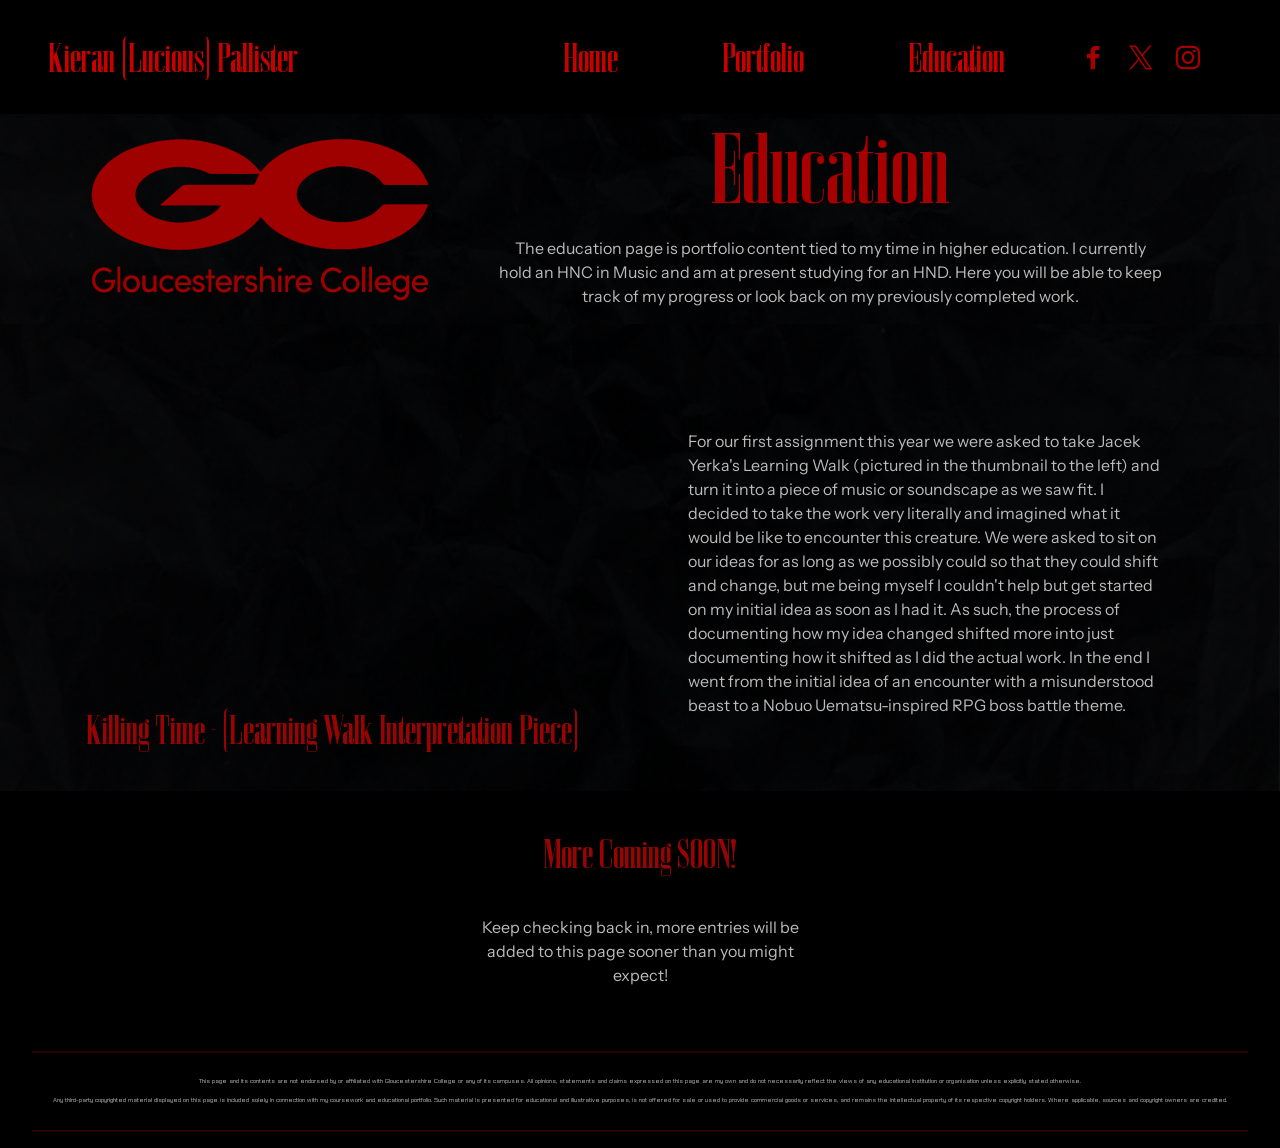
==== commit 957891bc: "Add files via upload" ====
--- a/Education.html
+++ b/Education.html
@@ -20,9 +20,11 @@
   <link href="assets/fonts/style.css" rel="stylesheet">
   <link rel="preload" href="https://fonts.googleapis.com/css?family=Lexend:100,200,300,400,500,600,700,800,900&display=swap" as="style" onload="this.onload=null;this.rel='stylesheet'">
   <noscript><link rel="stylesheet" href="https://fonts.googleapis.com/css?family=Lexend:100,200,300,400,500,600,700,800,900&display=swap"></noscript>
+  <link rel="preload" href="https://fonts.googleapis.com/css?family=Instrument+Sans:400,500,600,700,400i,500i,600i,700i&display=swap" as="style" onload="this.onload=null;this.rel='stylesheet'">
+  <noscript><link rel="stylesheet" href="https://fonts.googleapis.com/css?family=Instrument+Sans:400,500,600,700,400i,500i,600i,700i&display=swap"></noscript>
   <link rel="preload" href="https://fonts.googleapis.com/css?family=Chakra+Petch:300,300i,400,400i,500,500i,600,600i,700,700i&display=swap" as="style" onload="this.onload=null;this.rel='stylesheet'">
   <noscript><link rel="stylesheet" href="https://fonts.googleapis.com/css?family=Chakra+Petch:300,300i,400,400i,500,500i,600,600i,700,700i&display=swap"></noscript>
-  <link rel="preload" as="style" href="assets/mobirise/css/mbr-additional.css?v=nL3v9L"><link rel="stylesheet" href="assets/mobirise/css/mbr-additional.css?v=nL3v9L" type="text/css">
+  <link rel="preload" as="style" href="assets/mobirise/css/mbr-additional.css?v=G1OOnG"><link rel="stylesheet" href="assets/mobirise/css/mbr-additional.css?v=G1OOnG" type="text/css">
 
   
   
@@ -33,7 +35,7 @@
   <section data-bs-version="5.1" class="menu menu1 cid-vyr5ppxVl5" once="menu" id="menu1-t">
     
 
-    <nav class="navbar navbar-dropdown collapsed">
+    <nav class="navbar navbar-dropdown navbar-expand-lg">
         <div class="container-fluid">
             <div class="navbar-brand">
                 
@@ -48,9 +50,19 @@
                 </div>
             </button>
             <div class="collapse navbar-collapse" id="navbarSupportedContent">
-                <ul class="navbar-nav nav-dropdown nav-right" data-app-modern-menu="true"><li class="nav-item"><a class="nav-link link text-primary display-7" href="index.html">Home</a></li>
-                    <li class="nav-item"><a class="nav-link link text-primary display-7" href="Portfolio.html">Portfolio</a></li><li class="nav-item"><a class="nav-link link text-primary display-7" href="Education.html">Education</a></li></ul>
-                
+                <ul class="navbar-nav nav-dropdown nav-right" data-app-modern-menu="true"><li class="nav-item"><a class="nav-link link text-primary smaller-title" href="index.html">Home</a></li><li class="nav-item"><a class="nav-link link text-primary smaller-title" href="Portfolio.html">Portfolio</a></li><li class="nav-item"><a class="nav-link link text-primary smaller-title" href="Education.html">Education</a></li></ul>
+                <div class="icons-menu">
+                    <a class="iconfont-wrapper" href="https://mobiri.se" target="_blank">
+                        <span class="p-2 mbr-iconfont socicon-facebook socicon"></span>
+                    </a>
+                    <a class="iconfont-wrapper" href="https://mobiri.se" target="_blank">
+                        <span class="p-2 mbr-iconfont socicon-twitter socicon"></span>
+                    </a>
+                    <a class="iconfont-wrapper" href="https://www.instagram.com/KieranLuciousPallister" target="_blank">
+                        <span class="p-2 mbr-iconfont socicon-instagram socicon"></span>
+                    </a>
+                    
+                </div>
                 
             </div>
         </div>
@@ -133,7 +145,7 @@
             </div>
         </div>
     </div>
-</section><script src="assets/bootstrap/js/bootstrap.bundle.min.js"></script>  <script src="assets/parallax/jarallax.js"></script>  <script src="assets/smoothscroll/smooth-scroll.js"></script>  <script src="assets/ytplayer/index.js"></script>  <script src="assets/playervimeo/vimeo_player.js"></script>  <script src="assets/dropdown/js/navbar-dropdown.js"></script>  <script src="assets/theme/js/script.js"></script>  
+</section><script src="assets/bootstrap/js/bootstrap.bundle.min.js"></script>  <script src="assets/parallax/jarallax.js"></script>  <script src="assets/smoothscroll/smooth-scroll.js"></script>  <script src="assets/ytplayer/index.js"></script>  <script src="assets/dropdown/js/navbar-dropdown.js"></script>  <script src="assets/playervimeo/vimeo_player.js"></script>  <script src="assets/theme/js/script.js"></script>  
   
   
  <div id="scrollToTop" class="scrollToTop mbr-arrow-up"><a style="text-align: center;"><i class="mbr-arrow-up-icon mbr-arrow-up-icon-cm cm-icon cm-icon-smallarrow-up"></i></a></div>
--- a/assets/mobirise/css/mbr-additional.css
+++ b/assets/mobirise/css/mbr-additional.css
@@ -37,7 +37,7 @@
   font-size: 2.5rem;
 }
 .display-7 {
-  font-family: 'Chakra Petch', sans-serif;
+  font-family: 'Instrument Sans', sans-serif;
   font-size: 1rem;
   line-height: 1.5;
 }
@@ -763,8 +763,13 @@
   display: flex;
   margin: auto;
 }
+@media (min-width: 992px) {
+  .cid-vxTpGrJq7x .container {
+    flex-wrap: nowrap;
+  }
+}
 .cid-vxTpGrJq7x .iconfont-wrapper {
-  color: #000000 !important;
+  color: #a80000 !important;
   font-size: 1.5rem;
   padding-right: 0.5rem;
 }
@@ -1079,6 +1084,33 @@
   color: #980404;
   text-align: justify;
 }
+.cid-vyLonGdpt9 {
+  padding-top: 5rem;
+  padding-bottom: 5rem;
+  background-image: url("../../../assets/images/crumpled-black-paper-texture-1392346176-2000x1333.webp");
+}
+.cid-vyLonGdpt9 .mbr-fallback-image.disabled {
+  display: none;
+}
+.cid-vyLonGdpt9 .mbr-fallback-image {
+  display: block;
+  background-size: cover;
+  background-position: center center;
+  width: 100%;
+  height: 100%;
+  position: absolute;
+  top: 0;
+}
+.cid-vyLonGdpt9 .mbr-section-title {
+  color: #a80000;
+}
+.cid-vyLonGdpt9 .mbr-text,
+.cid-vyLonGdpt9 .mbr-section-btn {
+  color: #bbbbbb;
+}
+.cid-vyLonGdpt9 .mbr-section-subtitle {
+  color: #a80000;
+}
 .cid-sFF75ZhH2d {
   padding-top: 6rem;
   padding-bottom: 6rem;
@@ -1103,53 +1135,45 @@
 .cid-sFF75ZhH2d .mbr-text {
   color: #bbbbbb;
 }
-.cid-sFF3eJNZDT {
-  padding-top: 7rem;
-  padding-bottom: 0rem;
-  background-image: url("../../../assets/images/crumpled-black-paper-texture-1392346175-2000x1333.webp");
-}
-.cid-sFF3eJNZDT .item {
-  display: flex;
-  align-items: center;
-  margin-bottom: 2rem;
-}
-.cid-sFF3eJNZDT .icon-box {
-  background: #a80000;
-  width: 60px;
-  min-width: 60px;
-  height: 60px;
-  border-radius: 50%;
-  margin-right: 1rem;
-  display: flex;
-  justify-content: center;
-  align-items: center;
-}
-.cid-sFF3eJNZDT .mbr-iconfont {
+.cid-vyL4gubPd3 {
+  padding-top: 5rem;
+  padding-bottom: 5rem;
+  background-image: url("../../../assets/images/crumpled-black-paper-texture-1392346176-2000x1333.webp");
+}
+.cid-vyL4gubPd3 .mbr-fallback-image.disabled {
+  display: none;
+}
+.cid-vyL4gubPd3 .mbr-fallback-image {
+  display: block;
+  background-size: cover;
+  background-position: center center;
+  width: 100%;
+  height: 100%;
+  position: absolute;
+  top: 0;
+}
+.cid-vyL4gubPd3 ul {
+  list-style: none;
+  margin: 0;
+  padding-left: 2.5rem;
+}
+.cid-vyL4gubPd3 li {
+  position: relative;
+  margin-bottom: 1rem;
+}
+.cid-vyL4gubPd3 ul li::before {
+  position: absolute;
+  left: -1.6rem;
+  content: "\2022";
+  color: #a80000;
+  font-weight: bold;
   font-size: 2rem;
-  color: #ffffff;
-}
-@media (max-width: 991px) {
-  .cid-sFF3eJNZDT .card {
-    margin-bottom: 2rem;
-  }
-  .cid-sFF3eJNZDT .card-wrapper {
-    margin-bottom: 2rem;
-  }
-}
-.cid-sFF3eJNZDT .card-title,
-.cid-sFF3eJNZDT .card-box {
-  color: #980404;
-  text-align: center;
-}
-.cid-sFF3eJNZDT .icon-text {
-  color: #bbbbbb;
-  text-align: left;
-}
-.cid-sFF3eJNZDT .icon-title {
-  color: #980404;
-}
-.cid-sFF3eJNZDT .mbr-text,
-.cid-sFF3eJNZDT .mbr-section-btn {
+  width: 1.6rem;
+}
+.cid-vyL4gubPd3 .mbr-section-title {
+  color: #a80000;
+}
+.cid-vyL4gubPd3 .list {
   color: #bbbbbb;
 }
 .cid-vyr2ktpw9m {
@@ -1215,43 +1239,6 @@
 }
 .cid-vyr2ktpw9m .user_desk {
   color: #bbbbbb;
-}
-.cid-vynqJjSIXA {
-  padding-top: 1rem;
-  padding-bottom: 1rem;
-  background-image: url("../../../assets/images/crumpled-black-paper-texture-1392346176-2000x1333.webp");
-}
-.cid-vynqJjSIXA .mbr-fallback-image.disabled {
-  display: none;
-}
-.cid-vynqJjSIXA .mbr-fallback-image {
-  display: block;
-  background-size: cover;
-  background-position: center center;
-  width: 100%;
-  height: 100%;
-  position: absolute;
-  top: 0;
-}
-.cid-vynqJjSIXA .video-wrapper iframe {
-  width: 100%;
-}
-.cid-vynqJjSIXA .mbr-section-title,
-.cid-vynqJjSIXA .mbr-description {
-  text-align: center;
-}
-@media (min-width: 992px) {
-  .cid-vynqJjSIXA .text-wrapper {
-    padding: 2rem;
-  }
-}
-.cid-vynqJjSIXA .mbr-description {
-  text-align: justify;
-  color: #980404;
-}
-.cid-vynqJjSIXA .mbr-text {
-  color: #bbbbbb;
-  text-align: left;
 }
 .cid-vxTpGrJq7x .navbar-dropdown {
   position: relative !important;
@@ -1313,8 +1300,13 @@
   display: flex;
   margin: auto;
 }
+@media (min-width: 992px) {
+  .cid-vxTpGrJq7x .container {
+    flex-wrap: nowrap;
+  }
+}
 .cid-vxTpGrJq7x .iconfont-wrapper {
-  color: #000000 !important;
+  color: #a80000 !important;
   font-size: 1.5rem;
   padding-right: 0.5rem;
 }
@@ -1601,6 +1593,43 @@
     left: -1rem;
   }
 }
+.cid-vynqJjSIXA {
+  padding-top: 1rem;
+  padding-bottom: 1rem;
+  background-image: url("../../../assets/images/crumpled-black-paper-texture-1392346176-2000x1333.webp");
+}
+.cid-vynqJjSIXA .mbr-fallback-image.disabled {
+  display: none;
+}
+.cid-vynqJjSIXA .mbr-fallback-image {
+  display: block;
+  background-size: cover;
+  background-position: center center;
+  width: 100%;
+  height: 100%;
+  position: absolute;
+  top: 0;
+}
+.cid-vynqJjSIXA .video-wrapper iframe {
+  width: 100%;
+}
+.cid-vynqJjSIXA .mbr-section-title,
+.cid-vynqJjSIXA .mbr-description {
+  text-align: center;
+}
+@media (min-width: 992px) {
+  .cid-vynqJjSIXA .text-wrapper {
+    padding: 2rem;
+  }
+}
+.cid-vynqJjSIXA .mbr-description {
+  text-align: justify;
+  color: #980404;
+}
+.cid-vynqJjSIXA .mbr-text {
+  color: #bbbbbb;
+  text-align: left;
+}
 .cid-vxTcItr8gM {
   padding-top: 1rem;
   padding-bottom: 0rem;
@@ -1766,103 +1795,6 @@
 }
 .cid-vynvtGQggb .mbr-text,
 .cid-vynvtGQggb .mbr-section-btn {
-  color: #bbbbbb;
-}
-.cid-vyrg77i2IG {
-  padding-top: 0rem;
-  padding-bottom: 0rem;
-  background-image: url("../../../assets/images/crumpled-black-paper-texture-1392346176-2000x1333.webp");
-}
-.cid-vyrg77i2IG .mbr-fallback-image.disabled {
-  display: none;
-}
-.cid-vyrg77i2IG .mbr-fallback-image {
-  display: block;
-  background-size: cover;
-  background-position: center center;
-  width: 100%;
-  height: 100%;
-  position: absolute;
-  top: 0;
-}
-.cid-vyrg77i2IG .row {
-  align-items: center;
-}
-@media (max-width: 991px) {
-  .cid-vyrg77i2IG .image-wrapper {
-    padding: 1rem;
-  }
-}
-@media (min-width: 992px) {
-  .cid-vyrg77i2IG .text-wrapper {
-    padding: 0 2rem;
-  }
-}
-.cid-vyrg77i2IG .mbr-section-title {
-  color: #a80000;
-}
-.cid-vyrg77i2IG .mbr-text,
-.cid-vyrg77i2IG .mbr-section-btn {
-  color: #bbbbbb;
-}
-.cid-vyr5ppi8kn {
-  padding-top: 1rem;
-  padding-bottom: 1rem;
-  background-image: url("../../../assets/images/crumpled-black-paper-texture-1392346176-2000x1333.webp");
-}
-.cid-vyr5ppi8kn .mbr-fallback-image.disabled {
-  display: none;
-}
-.cid-vyr5ppi8kn .mbr-fallback-image {
-  display: block;
-  background-size: cover;
-  background-position: center center;
-  width: 100%;
-  height: 100%;
-  position: absolute;
-  top: 0;
-}
-.cid-vyr5ppi8kn .video-wrapper iframe {
-  width: 100%;
-}
-.cid-vyr5ppi8kn .mbr-section-title,
-.cid-vyr5ppi8kn .mbr-description {
-  text-align: center;
-}
-@media (min-width: 992px) {
-  .cid-vyr5ppi8kn .text-wrapper {
-    padding: 2rem;
-  }
-}
-.cid-vyr5ppi8kn .mbr-description {
-  text-align: justify;
-  color: #980404;
-}
-.cid-vyr5ppi8kn .mbr-text {
-  color: #bbbbbb;
-  text-align: left;
-}
-.cid-vyriwwoJQf {
-  padding-top: 2rem;
-  padding-bottom: 0rem;
-  background-color: #000000;
-}
-.cid-vyriwwoJQf .mbr-fallback-image.disabled {
-  display: none;
-}
-.cid-vyriwwoJQf .mbr-fallback-image {
-  display: block;
-  background-size: cover;
-  background-position: center center;
-  width: 100%;
-  height: 100%;
-  position: absolute;
-  top: 0;
-}
-.cid-vyriwwoJQf .mbr-section-title {
-  color: #980404;
-}
-.cid-vyriwwoJQf .mbr-section-subtitle {
   color: #bbbbbb;
 }
 .cid-vyr5ppxVl5 .navbar-dropdown {
@@ -1925,8 +1857,13 @@
   display: flex;
   margin: auto;
 }
+@media (min-width: 992px) {
+  .cid-vyr5ppxVl5 .container {
+    flex-wrap: nowrap;
+  }
+}
 .cid-vyr5ppxVl5 .iconfont-wrapper {
-  color: #000000 !important;
+  color: #a80000 !important;
   font-size: 1.5rem;
   padding-right: 0.5rem;
 }
@@ -2213,6 +2150,103 @@
     left: -1rem;
   }
 }
+.cid-vyrg77i2IG {
+  padding-top: 0rem;
+  padding-bottom: 0rem;
+  background-image: url("../../../assets/images/crumpled-black-paper-texture-1392346176-2000x1333.webp");
+}
+.cid-vyrg77i2IG .mbr-fallback-image.disabled {
+  display: none;
+}
+.cid-vyrg77i2IG .mbr-fallback-image {
+  display: block;
+  background-size: cover;
+  background-position: center center;
+  width: 100%;
+  height: 100%;
+  position: absolute;
+  top: 0;
+}
+.cid-vyrg77i2IG .row {
+  align-items: center;
+}
+@media (max-width: 991px) {
+  .cid-vyrg77i2IG .image-wrapper {
+    padding: 1rem;
+  }
+}
+@media (min-width: 992px) {
+  .cid-vyrg77i2IG .text-wrapper {
+    padding: 0 2rem;
+  }
+}
+.cid-vyrg77i2IG .mbr-section-title {
+  color: #a80000;
+}
+.cid-vyrg77i2IG .mbr-text,
+.cid-vyrg77i2IG .mbr-section-btn {
+  color: #bbbbbb;
+}
+.cid-vyr5ppi8kn {
+  padding-top: 1rem;
+  padding-bottom: 1rem;
+  background-image: url("../../../assets/images/crumpled-black-paper-texture-1392346176-2000x1333.webp");
+}
+.cid-vyr5ppi8kn .mbr-fallback-image.disabled {
+  display: none;
+}
+.cid-vyr5ppi8kn .mbr-fallback-image {
+  display: block;
+  background-size: cover;
+  background-position: center center;
+  width: 100%;
+  height: 100%;
+  position: absolute;
+  top: 0;
+}
+.cid-vyr5ppi8kn .video-wrapper iframe {
+  width: 100%;
+}
+.cid-vyr5ppi8kn .mbr-section-title,
+.cid-vyr5ppi8kn .mbr-description {
+  text-align: center;
+}
+@media (min-width: 992px) {
+  .cid-vyr5ppi8kn .text-wrapper {
+    padding: 2rem;
+  }
+}
+.cid-vyr5ppi8kn .mbr-description {
+  text-align: justify;
+  color: #980404;
+}
+.cid-vyr5ppi8kn .mbr-text {
+  color: #bbbbbb;
+  text-align: left;
+}
+.cid-vyriwwoJQf {
+  padding-top: 2rem;
+  padding-bottom: 0rem;
+  background-color: #000000;
+}
+.cid-vyriwwoJQf .mbr-fallback-image.disabled {
+  display: none;
+}
+.cid-vyriwwoJQf .mbr-fallback-image {
+  display: block;
+  background-size: cover;
+  background-position: center center;
+  width: 100%;
+  height: 100%;
+  position: absolute;
+  top: 0;
+}
+.cid-vyriwwoJQf .mbr-section-title {
+  color: #980404;
+}
+.cid-vyriwwoJQf .mbr-section-subtitle {
+  color: #bbbbbb;
+}
 .cid-vyrdEndPKP {
   padding-top: 2rem;
   padding-bottom: 1rem;
--- a/assets/mobirise/css/mbr-additional.css
+++ b/assets/mobirise/css/mbr-additional.css
@@ -37,7 +37,7 @@
   font-size: 2.5rem;
 }
 .display-7 {
-  font-family: 'Chakra Petch', sans-serif;
+  font-family: 'Instrument Sans', sans-serif;
   font-size: 1rem;
   line-height: 1.5;
 }
@@ -763,8 +763,13 @@
   display: flex;
   margin: auto;
 }
+@media (min-width: 992px) {
+  .cid-vxTpGrJq7x .container {
+    flex-wrap: nowrap;
+  }
+}
 .cid-vxTpGrJq7x .iconfont-wrapper {
-  color: #000000 !important;
+  color: #a80000 !important;
   font-size: 1.5rem;
   padding-right: 0.5rem;
 }
@@ -1079,6 +1084,33 @@
   color: #980404;
   text-align: justify;
 }
+.cid-vyLonGdpt9 {
+  padding-top: 5rem;
+  padding-bottom: 5rem;
+  background-image: url("../../../assets/images/crumpled-black-paper-texture-1392346176-2000x1333.webp");
+}
+.cid-vyLonGdpt9 .mbr-fallback-image.disabled {
+  display: none;
+}
+.cid-vyLonGdpt9 .mbr-fallback-image {
+  display: block;
+  background-size: cover;
+  background-position: center center;
+  width: 100%;
+  height: 100%;
+  position: absolute;
+  top: 0;
+}
+.cid-vyLonGdpt9 .mbr-section-title {
+  color: #a80000;
+}
+.cid-vyLonGdpt9 .mbr-text,
+.cid-vyLonGdpt9 .mbr-section-btn {
+  color: #bbbbbb;
+}
+.cid-vyLonGdpt9 .mbr-section-subtitle {
+  color: #a80000;
+}
 .cid-sFF75ZhH2d {
   padding-top: 6rem;
   padding-bottom: 6rem;
@@ -1103,53 +1135,45 @@
 .cid-sFF75ZhH2d .mbr-text {
   color: #bbbbbb;
 }
-.cid-sFF3eJNZDT {
-  padding-top: 7rem;
-  padding-bottom: 0rem;
-  background-image: url("../../../assets/images/crumpled-black-paper-texture-1392346175-2000x1333.webp");
-}
-.cid-sFF3eJNZDT .item {
-  display: flex;
-  align-items: center;
-  margin-bottom: 2rem;
-}
-.cid-sFF3eJNZDT .icon-box {
-  background: #a80000;
-  width: 60px;
-  min-width: 60px;
-  height: 60px;
-  border-radius: 50%;
-  margin-right: 1rem;
-  display: flex;
-  justify-content: center;
-  align-items: center;
-}
-.cid-sFF3eJNZDT .mbr-iconfont {
+.cid-vyL4gubPd3 {
+  padding-top: 5rem;
+  padding-bottom: 5rem;
+  background-image: url("../../../assets/images/crumpled-black-paper-texture-1392346176-2000x1333.webp");
+}
+.cid-vyL4gubPd3 .mbr-fallback-image.disabled {
+  display: none;
+}
+.cid-vyL4gubPd3 .mbr-fallback-image {
+  display: block;
+  background-size: cover;
+  background-position: center center;
+  width: 100%;
+  height: 100%;
+  position: absolute;
+  top: 0;
+}
+.cid-vyL4gubPd3 ul {
+  list-style: none;
+  margin: 0;
+  padding-left: 2.5rem;
+}
+.cid-vyL4gubPd3 li {
+  position: relative;
+  margin-bottom: 1rem;
+}
+.cid-vyL4gubPd3 ul li::before {
+  position: absolute;
+  left: -1.6rem;
+  content: "\2022";
+  color: #a80000;
+  font-weight: bold;
   font-size: 2rem;
-  color: #ffffff;
-}
-@media (max-width: 991px) {
-  .cid-sFF3eJNZDT .card {
-    margin-bottom: 2rem;
-  }
-  .cid-sFF3eJNZDT .card-wrapper {
-    margin-bottom: 2rem;
-  }
-}
-.cid-sFF3eJNZDT .card-title,
-.cid-sFF3eJNZDT .card-box {
-  color: #980404;
-  text-align: center;
-}
-.cid-sFF3eJNZDT .icon-text {
-  color: #bbbbbb;
-  text-align: left;
-}
-.cid-sFF3eJNZDT .icon-title {
-  color: #980404;
-}
-.cid-sFF3eJNZDT .mbr-text,
-.cid-sFF3eJNZDT .mbr-section-btn {
+  width: 1.6rem;
+}
+.cid-vyL4gubPd3 .mbr-section-title {
+  color: #a80000;
+}
+.cid-vyL4gubPd3 .list {
   color: #bbbbbb;
 }
 .cid-vyr2ktpw9m {
@@ -1215,43 +1239,6 @@
 }
 .cid-vyr2ktpw9m .user_desk {
   color: #bbbbbb;
-}
-.cid-vynqJjSIXA {
-  padding-top: 1rem;
-  padding-bottom: 1rem;
-  background-image: url("../../../assets/images/crumpled-black-paper-texture-1392346176-2000x1333.webp");
-}
-.cid-vynqJjSIXA .mbr-fallback-image.disabled {
-  display: none;
-}
-.cid-vynqJjSIXA .mbr-fallback-image {
-  display: block;
-  background-size: cover;
-  background-position: center center;
-  width: 100%;
-  height: 100%;
-  position: absolute;
-  top: 0;
-}
-.cid-vynqJjSIXA .video-wrapper iframe {
-  width: 100%;
-}
-.cid-vynqJjSIXA .mbr-section-title,
-.cid-vynqJjSIXA .mbr-description {
-  text-align: center;
-}
-@media (min-width: 992px) {
-  .cid-vynqJjSIXA .text-wrapper {
-    padding: 2rem;
-  }
-}
-.cid-vynqJjSIXA .mbr-description {
-  text-align: justify;
-  color: #980404;
-}
-.cid-vynqJjSIXA .mbr-text {
-  color: #bbbbbb;
-  text-align: left;
 }
 .cid-vxTpGrJq7x .navbar-dropdown {
   position: relative !important;
@@ -1313,8 +1300,13 @@
   display: flex;
   margin: auto;
 }
+@media (min-width: 992px) {
+  .cid-vxTpGrJq7x .container {
+    flex-wrap: nowrap;
+  }
+}
 .cid-vxTpGrJq7x .iconfont-wrapper {
-  color: #000000 !important;
+  color: #a80000 !important;
   font-size: 1.5rem;
   padding-right: 0.5rem;
 }
@@ -1601,6 +1593,43 @@
     left: -1rem;
   }
 }
+.cid-vynqJjSIXA {
+  padding-top: 1rem;
+  padding-bottom: 1rem;
+  background-image: url("../../../assets/images/crumpled-black-paper-texture-1392346176-2000x1333.webp");
+}
+.cid-vynqJjSIXA .mbr-fallback-image.disabled {
+  display: none;
+}
+.cid-vynqJjSIXA .mbr-fallback-image {
+  display: block;
+  background-size: cover;
+  background-position: center center;
+  width: 100%;
+  height: 100%;
+  position: absolute;
+  top: 0;
+}
+.cid-vynqJjSIXA .video-wrapper iframe {
+  width: 100%;
+}
+.cid-vynqJjSIXA .mbr-section-title,
+.cid-vynqJjSIXA .mbr-description {
+  text-align: center;
+}
+@media (min-width: 992px) {
+  .cid-vynqJjSIXA .text-wrapper {
+    padding: 2rem;
+  }
+}
+.cid-vynqJjSIXA .mbr-description {
+  text-align: justify;
+  color: #980404;
+}
+.cid-vynqJjSIXA .mbr-text {
+  color: #bbbbbb;
+  text-align: left;
+}
 .cid-vxTcItr8gM {
   padding-top: 1rem;
   padding-bottom: 0rem;
@@ -1766,103 +1795,6 @@
 }
 .cid-vynvtGQggb .mbr-text,
 .cid-vynvtGQggb .mbr-section-btn {
-  color: #bbbbbb;
-}
-.cid-vyrg77i2IG {
-  padding-top: 0rem;
-  padding-bottom: 0rem;
-  background-image: url("../../../assets/images/crumpled-black-paper-texture-1392346176-2000x1333.webp");
-}
-.cid-vyrg77i2IG .mbr-fallback-image.disabled {
-  display: none;
-}
-.cid-vyrg77i2IG .mbr-fallback-image {
-  display: block;
-  background-size: cover;
-  background-position: center center;
-  width: 100%;
-  height: 100%;
-  position: absolute;
-  top: 0;
-}
-.cid-vyrg77i2IG .row {
-  align-items: center;
-}
-@media (max-width: 991px) {
-  .cid-vyrg77i2IG .image-wrapper {
-    padding: 1rem;
-  }
-}
-@media (min-width: 992px) {
-  .cid-vyrg77i2IG .text-wrapper {
-    padding: 0 2rem;
-  }
-}
-.cid-vyrg77i2IG .mbr-section-title {
-  color: #a80000;
-}
-.cid-vyrg77i2IG .mbr-text,
-.cid-vyrg77i2IG .mbr-section-btn {
-  color: #bbbbbb;
-}
-.cid-vyr5ppi8kn {
-  padding-top: 1rem;
-  padding-bottom: 1rem;
-  background-image: url("../../../assets/images/crumpled-black-paper-texture-1392346176-2000x1333.webp");
-}
-.cid-vyr5ppi8kn .mbr-fallback-image.disabled {
-  display: none;
-}
-.cid-vyr5ppi8kn .mbr-fallback-image {
-  display: block;
-  background-size: cover;
-  background-position: center center;
-  width: 100%;
-  height: 100%;
-  position: absolute;
-  top: 0;
-}
-.cid-vyr5ppi8kn .video-wrapper iframe {
-  width: 100%;
-}
-.cid-vyr5ppi8kn .mbr-section-title,
-.cid-vyr5ppi8kn .mbr-description {
-  text-align: center;
-}
-@media (min-width: 992px) {
-  .cid-vyr5ppi8kn .text-wrapper {
-    padding: 2rem;
-  }
-}
-.cid-vyr5ppi8kn .mbr-description {
-  text-align: justify;
-  color: #980404;
-}
-.cid-vyr5ppi8kn .mbr-text {
-  color: #bbbbbb;
-  text-align: left;
-}
-.cid-vyriwwoJQf {
-  padding-top: 2rem;
-  padding-bottom: 0rem;
-  background-color: #000000;
-}
-.cid-vyriwwoJQf .mbr-fallback-image.disabled {
-  display: none;
-}
-.cid-vyriwwoJQf .mbr-fallback-image {
-  display: block;
-  background-size: cover;
-  background-position: center center;
-  width: 100%;
-  height: 100%;
-  position: absolute;
-  top: 0;
-}
-.cid-vyriwwoJQf .mbr-section-title {
-  color: #980404;
-}
-.cid-vyriwwoJQf .mbr-section-subtitle {
   color: #bbbbbb;
 }
 .cid-vyr5ppxVl5 .navbar-dropdown {
@@ -1925,8 +1857,13 @@
   display: flex;
   margin: auto;
 }
+@media (min-width: 992px) {
+  .cid-vyr5ppxVl5 .container {
+    flex-wrap: nowrap;
+  }
+}
 .cid-vyr5ppxVl5 .iconfont-wrapper {
-  color: #000000 !important;
+  color: #a80000 !important;
   font-size: 1.5rem;
   padding-right: 0.5rem;
 }
@@ -2213,6 +2150,103 @@
     left: -1rem;
   }
 }
+.cid-vyrg77i2IG {
+  padding-top: 0rem;
+  padding-bottom: 0rem;
+  background-image: url("../../../assets/images/crumpled-black-paper-texture-1392346176-2000x1333.webp");
+}
+.cid-vyrg77i2IG .mbr-fallback-image.disabled {
+  display: none;
+}
+.cid-vyrg77i2IG .mbr-fallback-image {
+  display: block;
+  background-size: cover;
+  background-position: center center;
+  width: 100%;
+  height: 100%;
+  position: absolute;
+  top: 0;
+}
+.cid-vyrg77i2IG .row {
+  align-items: center;
+}
+@media (max-width: 991px) {
+  .cid-vyrg77i2IG .image-wrapper {
+    padding: 1rem;
+  }
+}
+@media (min-width: 992px) {
+  .cid-vyrg77i2IG .text-wrapper {
+    padding: 0 2rem;
+  }
+}
+.cid-vyrg77i2IG .mbr-section-title {
+  color: #a80000;
+}
+.cid-vyrg77i2IG .mbr-text,
+.cid-vyrg77i2IG .mbr-section-btn {
+  color: #bbbbbb;
+}
+.cid-vyr5ppi8kn {
+  padding-top: 1rem;
+  padding-bottom: 1rem;
+  background-image: url("../../../assets/images/crumpled-black-paper-texture-1392346176-2000x1333.webp");
+}
+.cid-vyr5ppi8kn .mbr-fallback-image.disabled {
+  display: none;
+}
+.cid-vyr5ppi8kn .mbr-fallback-image {
+  display: block;
+  background-size: cover;
+  background-position: center center;
+  width: 100%;
+  height: 100%;
+  position: absolute;
+  top: 0;
+}
+.cid-vyr5ppi8kn .video-wrapper iframe {
+  width: 100%;
+}
+.cid-vyr5ppi8kn .mbr-section-title,
+.cid-vyr5ppi8kn .mbr-description {
+  text-align: center;
+}
+@media (min-width: 992px) {
+  .cid-vyr5ppi8kn .text-wrapper {
+    padding: 2rem;
+  }
+}
+.cid-vyr5ppi8kn .mbr-description {
+  text-align: justify;
+  color: #980404;
+}
+.cid-vyr5ppi8kn .mbr-text {
+  color: #bbbbbb;
+  text-align: left;
+}
+.cid-vyriwwoJQf {
+  padding-top: 2rem;
+  padding-bottom: 0rem;
+  background-color: #000000;
+}
+.cid-vyriwwoJQf .mbr-fallback-image.disabled {
+  display: none;
+}
+.cid-vyriwwoJQf .mbr-fallback-image {
+  display: block;
+  background-size: cover;
+  background-position: center center;
+  width: 100%;
+  height: 100%;
+  position: absolute;
+  top: 0;
+}
+.cid-vyriwwoJQf .mbr-section-title {
+  color: #980404;
+}
+.cid-vyriwwoJQf .mbr-section-subtitle {
+  color: #bbbbbb;
+}
 .cid-vyrdEndPKP {
   padding-top: 2rem;
   padding-bottom: 1rem;
